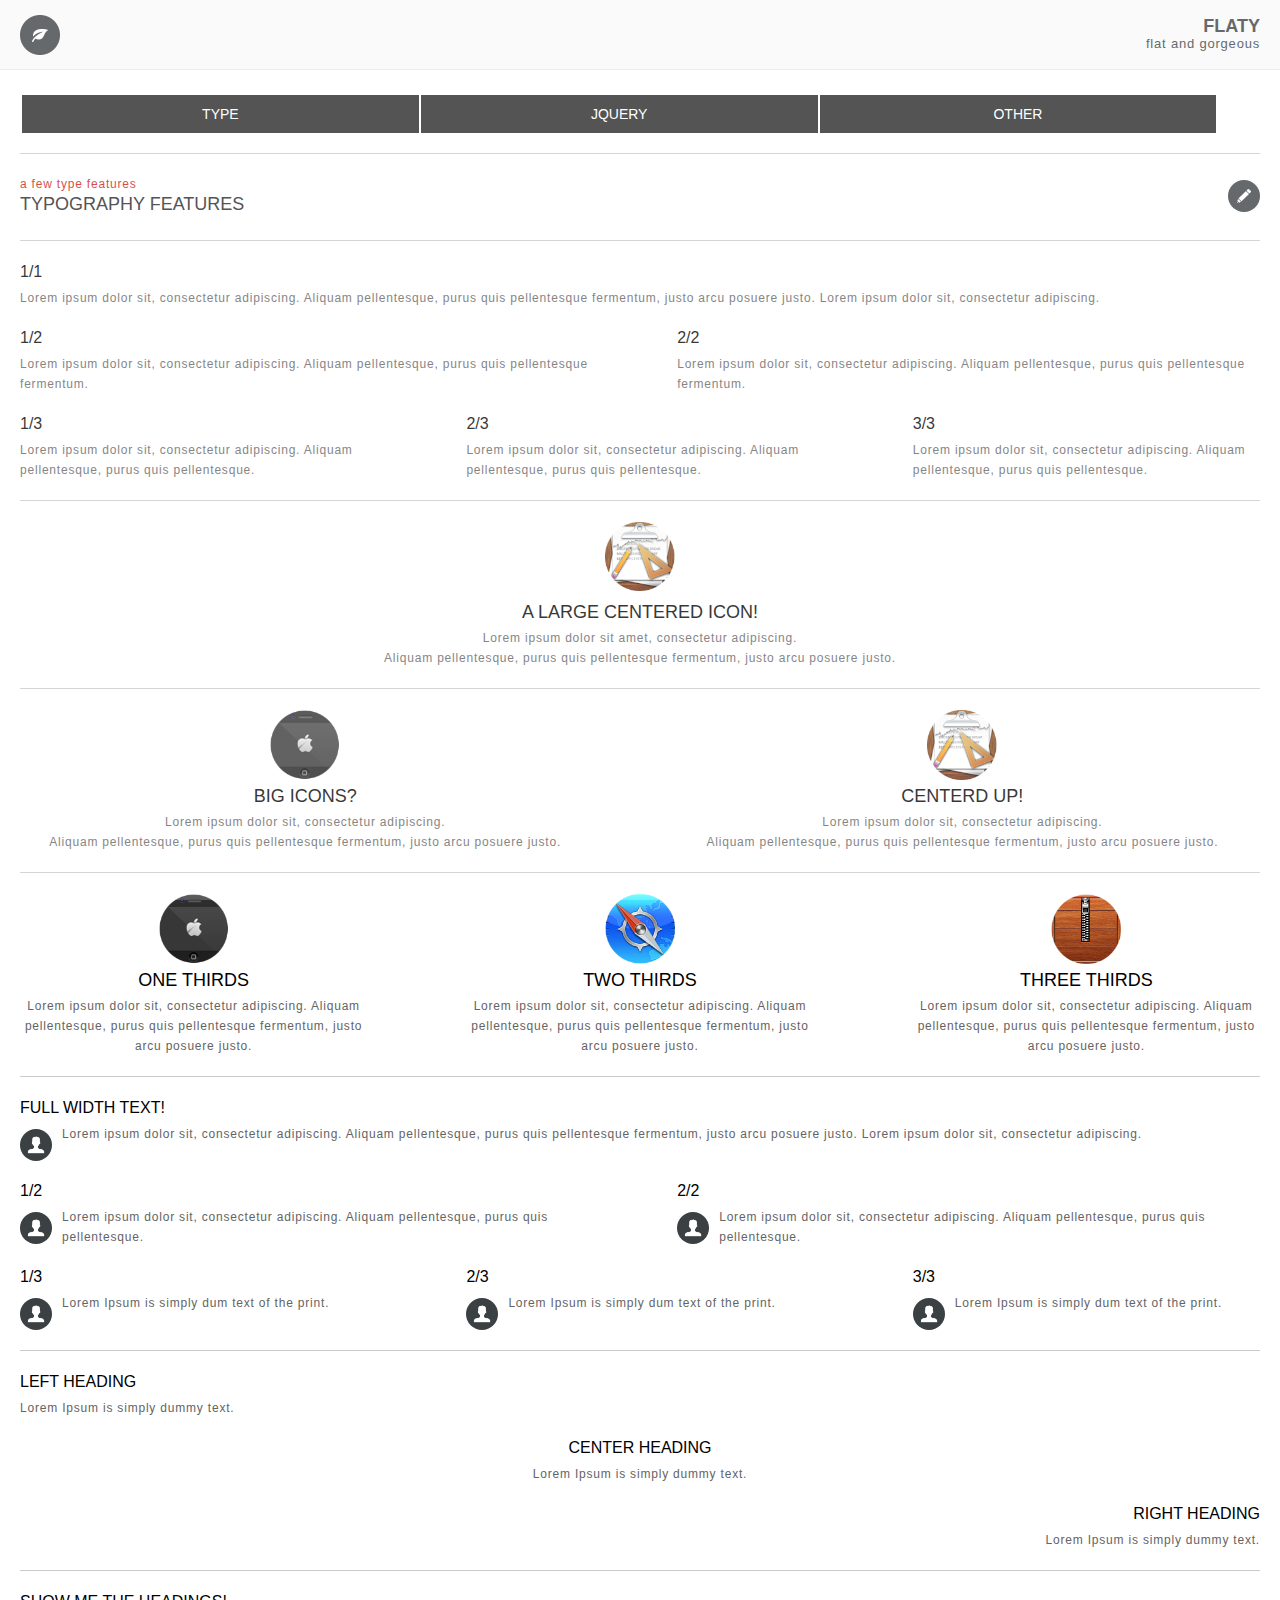
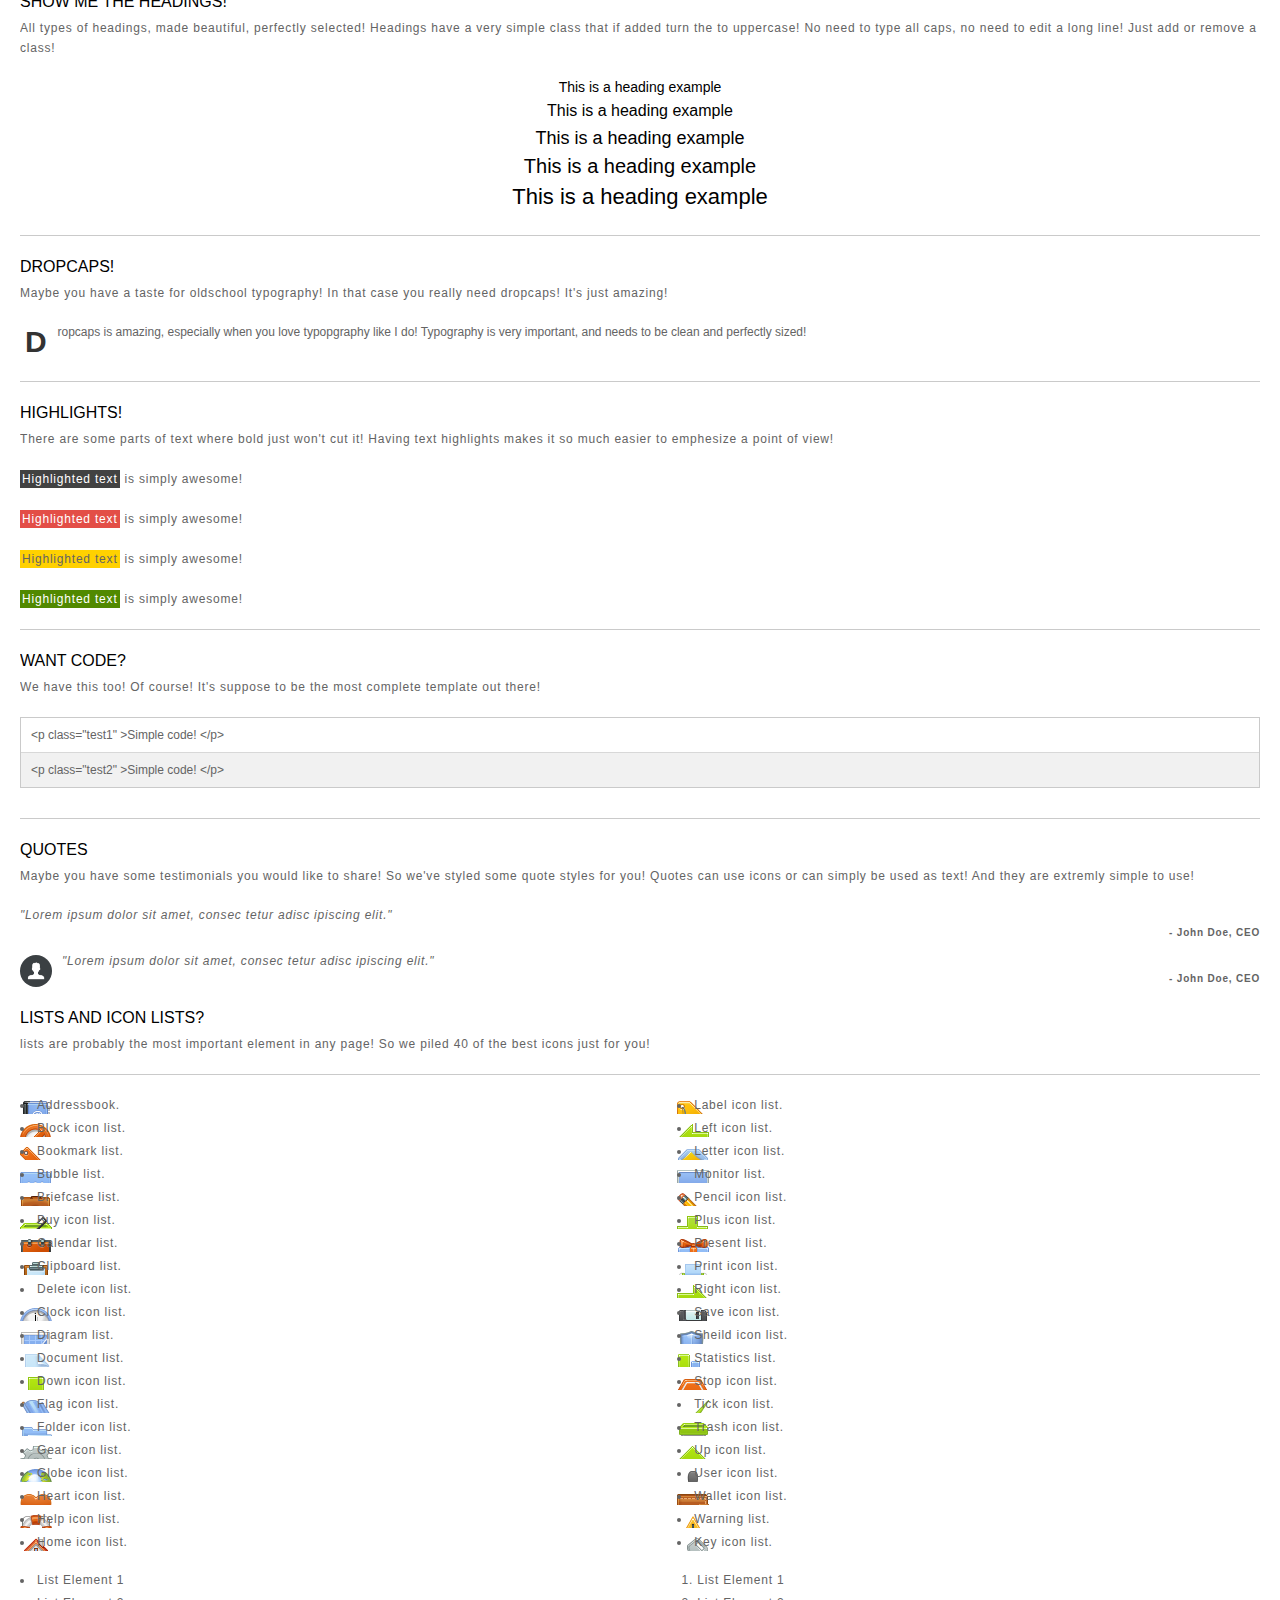
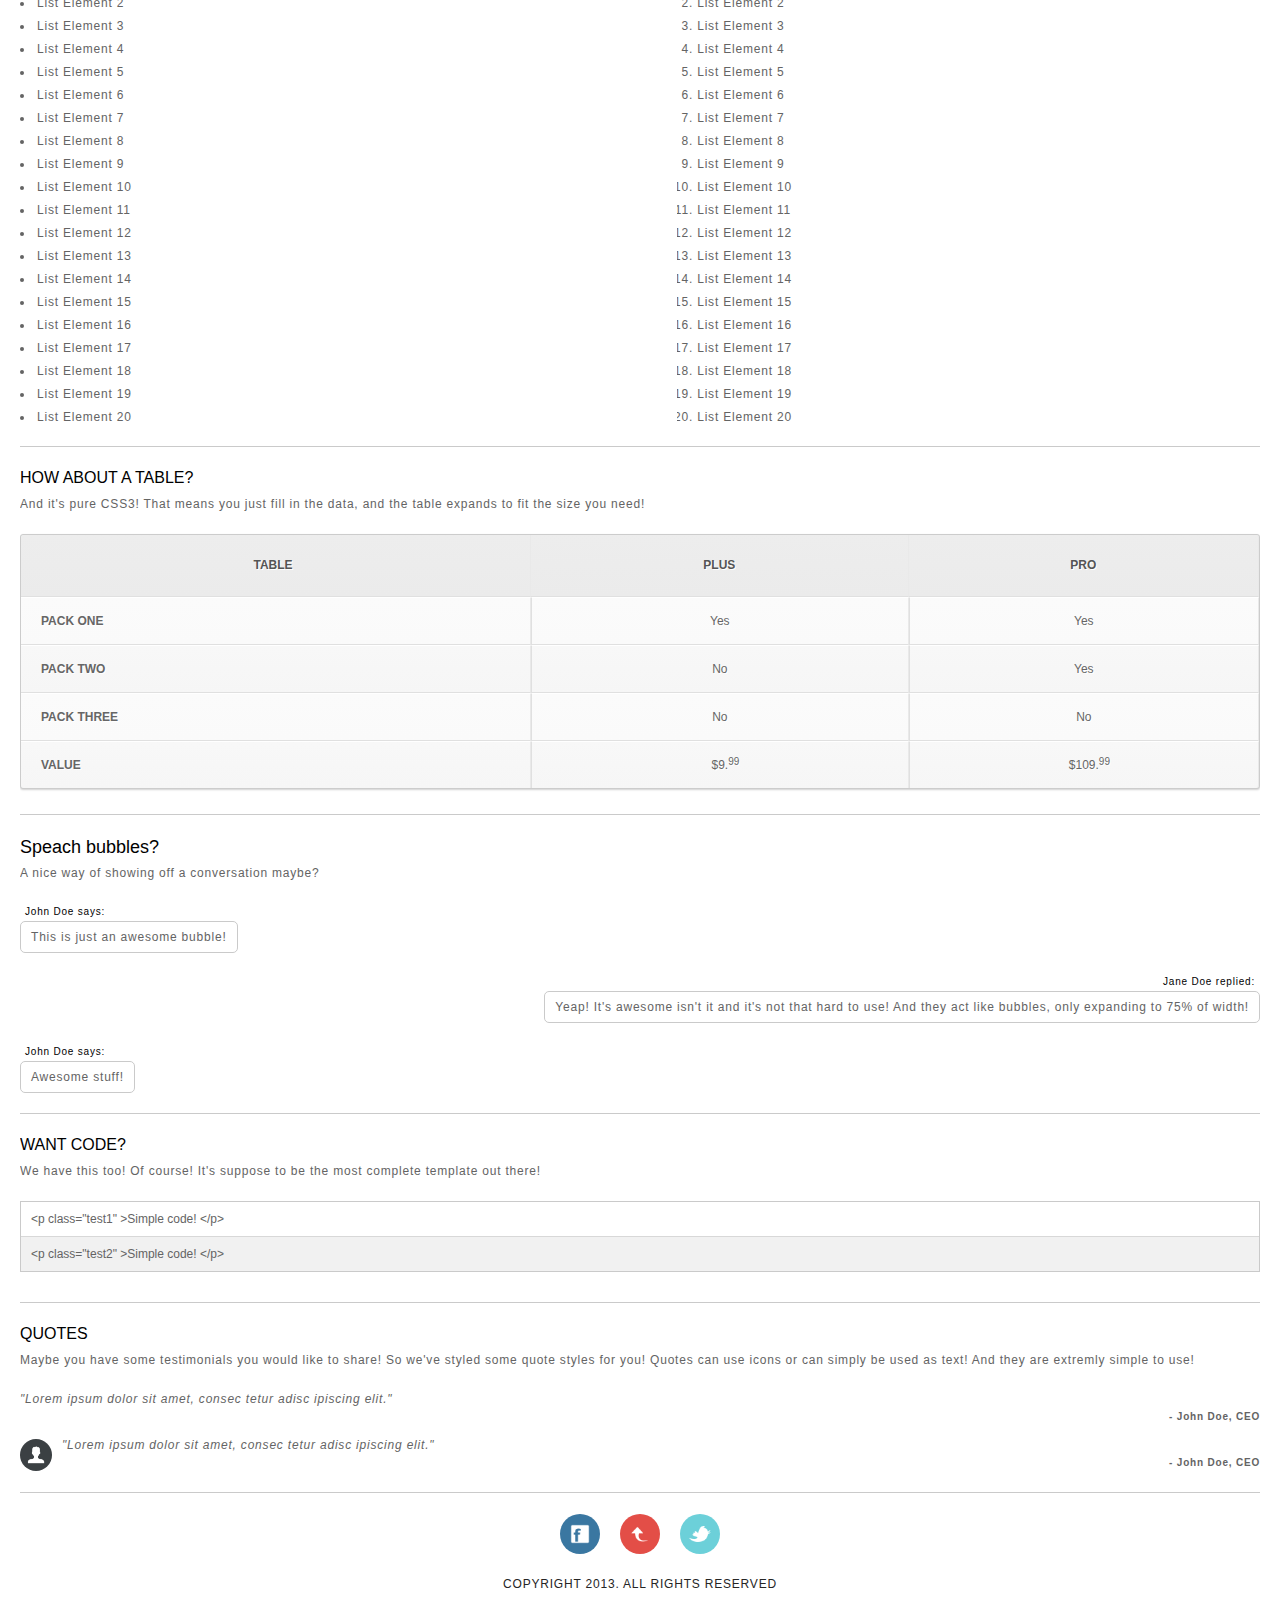
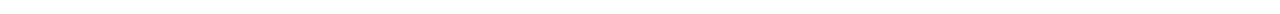
==== about.html @ e2134960 "个人站点" ====
<!DOCTYPE html><head>
<meta http-equiv="Content-Type" content="text/html; charset=utf-8" />
<!--Declare page as mobile friendly --> 
<meta name="viewport" content="user-scalable=no, initial-scale=1.0, maximum-scale=1.0"/>
<!-- Declare page as iDevice WebApp friendly -->
<meta name="apple-mobile-web-app-capable" content="yes"/>
<!-- iDevice WebApp Splash Screen, Regular Icon, iPhone, iPad, iPod Retina Icons -->
<link rel="apple-touch-icon-precomposed" sizes="114x114" href="images/splash/splash-icon.png"> 
<!-- iPhone 3, 3Gs -->
<link rel="apple-touch-startup-image" href="images/splash/splash-screen.png" 			media="screen and (max-device-width: 320px)" /> 
<!-- iPhone 4 -->
<link rel="apple-touch-startup-image" href="images/splash/splash-screen_402x.png" 		media="(max-device-width: 480px) and (-webkit-min-device-pixel-ratio: 2)" /> 
<!-- iPhone 5 -->
<link rel="apple-touch-startup-image" sizes="640x1096" href="images/splash/splash-screen_403x.png" />

<!-- Page Title -->
<title>��Epsilon Elements������html5��Ӧʽ�ֻ�wap��վģ�����ع�������-pppf.taobao.com�����Ѽ�������ѧϰ</title>

<!-- Stylesheet Load -->
<link href="styles/style.css"				rel="stylesheet" type="text/css">
<link href="styles/framework-style.css" 	rel="stylesheet" type="text/css">
<link href="styles/framework.css" 			rel="stylesheet" type="text/css">
<link href="styles/bxslider.css"			rel="stylesheet" type="text/css">
<link href="styles/swipebox.css"			rel="stylesheet" type="text/css">
<link href="styles/icons.css"				rel="stylesheet" type="text/css">
<link href="styles/retina.css" 				rel="stylesheet" type="text/css" media="only screen and (-webkit-min-device-pixel-ratio: 2)" />


<!--Page Scripts Load -->
<script src="scripts/jquery.min.js"		type="text/javascript"></script>	
<script src="scripts/hammer.js"			type="text/javascript"></script>	
<script src="scripts/jquery-ui-min.js"  type="text/javascript"></script>
<script src="scripts/subscribe.js"		type="text/javascript"></script>
<script src="scripts/contact.js"		type="text/javascript"></script>
<script src="scripts/jquery.swipebox.js" type="text/javascript"></script>
<script src="scripts/bxslider.js"		type="text/javascript"></script>
<script src="scripts/colorbox.js"		type="text/javascript"></script>
<script src="scripts/retina.js"			type="text/javascript"></script>
<script src="scripts/custom.js"			type="text/javascript"></script>
<script src="scripts/framework.js"		type="text/javascript"></script>

</head>
<body>

<div id="preloader">
	<div id="status">
    	<p class="center-text">
			Loading the content...
            <em>Loading depends on your connection speed!</em>
        </p>
    </div>
</div>

<div class="header">
    <a class="logo-home" href="index.html"><img src="images/logob.png" alt="img" width="40"></a>
    <div class="header-text">
        <strong>FLATY</strong>
        <em>flat and gorgeous</em>
    </div>
</div>
<div class="header-clear"></div>

<div class="content">

	<a href="#" class="content-tab tab-one">Type</a>
    <a href="#" class="content-tab tab-two">jQuery</a>
    <a href="#" class="content-tab tab-three">Other</a>
    
    <div class="decoration"></div>
    
    <div class="clear"></div>
    
    <div id="tab-one">
        <div class="container no-bottom">
            <div class="heading">
                <div class="heading-left">
                    <em>a few type features</em>
                    <h3>TYPOGRAPHY FEATURES</h3>
                </div>
                <div class="heading-right">
                    <span class="icon icon-pencil"></span>
                </div>
            </div>
        </div>
        
        <div class="decoration"></div>
        
        <!--Text Columns-->
        
        <div class="container no-bottom">
            <h4>1/1</h4>
            <p>
                Lorem ipsum dolor sit, consectetur adipiscing. Aliquam pellentesque, purus quis pellentesque fermentum, justo arcu posuere justo.  
                Lorem ipsum dolor sit, consectetur adipiscing.  
            </p> 
        </div>
    
        <div class="column">
            <div class="one-half">
                <h4>1/2</h4>
                <p class="no-bottom">
                    Lorem ipsum dolor sit, consectetur adipiscing. Aliquam pellentesque, purus quis pellentesque fermentum. 
                </p> 
            </div>
            <div class="one-half">
                <h4>2/2</h4>
                <p class="no-bottom">
                    Lorem ipsum dolor sit, consectetur adipiscing. Aliquam pellentesque, purus quis pellentesque fermentum. 
                </p> 
            </div>
        </div>
    
        <div class="column">
            <div class="one-third">  
                <h4>1/3</h4>
                <p class="no-bottom">
                    Lorem ipsum dolor sit, consectetur adipiscing. Aliquam pellentesque, purus quis pellentesque. 
                </p>
            </div>
            <div class="one-third">
                <h4>2/3</h4>
                <p class="no-bottom">
                    Lorem ipsum dolor sit, consectetur adipiscing. Aliquam pellentesque, purus quis pellentesque. 
                </p> 
            </div>
            <div class="one-third">
                <h4>3/3</h4>
                <p class="no-bottom">
                    Lorem ipsum dolor sit, consectetur adipiscing. Aliquam pellentesque, purus quis pellentesque. 
                </p>
            </div>
        </div>
        
        <div class="decoration"></div>
    
    
        <div class="container">
            <img class="center-icon half-bottom" src="images/icons-large/icon1_402x.png" alt="img">
            <h3 class="center-text uppercase">A large centered icon!</h3>
            <p class="center-text no-bottom">
                Lorem ipsum dolor sit amet, consectetur adipiscing. <br>
                Aliquam pellentesque, purus quis pellentesque fermentum, justo arcu posuere justo. <br> 
            </p> 
        </div> 
        
        <div class="decoration"></div>
    
        <div class="column">
            <div class="one-half">
                <img class="center-icon" src="images/icons-large/icon2_402x.png" alt="img">
                <h3 class="center-text uppercase">Big Icons?</h3>
                <p class="center-text no-bottom">
                    Lorem ipsum dolor sit, consectetur adipiscing. <br>
                    Aliquam pellentesque, purus quis pellentesque fermentum, justo arcu posuere justo. <br> 
                </p> 
            </div>
            <div class="one-half">
                <img class="center-icon" src="images/icons-large/icon1_402x.png" alt="img">
                <h3 class="center-text uppercase">Centerd up!</h3>
                <p class="center-text no-bottom">
                    Lorem ipsum dolor sit, consectetur adipiscing. <br>
                    Aliquam pellentesque, purus quis pellentesque fermentum, justo arcu posuere justo. <br> 
                </p> 
            </div>
        </div>
        
    
        
        <!--<div class="container no-bottom">
            <img class="column-icon" src="images/icons-large/icon1@2x.png" width="85" alt="img">
            <h3>A large icon</h3>
            <p>Lorem ipsum dolor sit amet, consec tetur adipiscing elit. </p> 
        </div> -->
        
        <div class="decoration"></div>
        
        <div class="column">
            <div class="one-third">
                <img class="center-icon" src="images/icons-large/icon2_402x.png" alt="img">
                <h3 class="uppercase center-text">One Thirds</h3>
                <p class="center-text no-bottom">
                    Lorem ipsum dolor sit, consectetur adipiscing. 
                    Aliquam pellentesque, purus quis pellentesque fermentum, justo arcu posuere justo. <br> 
                </p> 
            </div>
            <div class="one-third">
                <img class="center-icon" src="images/icons-large/icon3_402x.png" alt="img">
                <h3 class="uppercase center-text">Two Thirds</h3>
                <p class="center-text no-bottom">
                    Lorem ipsum dolor sit, consectetur adipiscing. 
                    Aliquam pellentesque, purus quis pellentesque fermentum, justo arcu posuere justo. <br> 
                </p>  
            </div>
            <div class="one-third">
                <img class="center-icon" src="images/icons-large/icon4_402x.png" alt="img">
                <h3 class="uppercase center-text">Three Thirds</h3>
                <p class="center-text no-bottom">
                    Lorem ipsum dolor sit, consectetur adipiscing.
                    Aliquam pellentesque, purus quis pellentesque fermentum, justo arcu posuere justo. <br> 
                </p> 
            </div>
        </div>
        
        <div class="decoration"></div>
        
        <!--Text Columns With Icons-->
    
        <div class="column">
            <h4 class="uppercase">Full width text!</h4>
            <p class="no-bottom">
                <span class="icon icon-user1"></span>
                Lorem ipsum dolor sit, consectetur adipiscing. Aliquam pellentesque, purus quis pellentesque fermentum, justo arcu posuere justo.  
                Lorem ipsum dolor sit, consectetur adipiscing.
            </p> 
        </div>
        
        <div class="column">
            <div class="one-half">
                <h4>1/2</h4>
                <p class="no-bottom">
                    <span class="icon icon-user1"></span>Lorem ipsum dolor sit, consectetur adipiscing. Aliquam pellentesque, purus quis pellentesque. 
                </p> 
            </div>
            <div class="one-half">
                <h4>2/2</h4>
                <p class="no-bottom">
                    <span class="icon icon-user1"></span>Lorem ipsum dolor sit, consectetur adipiscing. Aliquam pellentesque, purus quis pellentesque.  
                </p> 
            </div>
        </div>
        
        <div class="column">
            <div class="one-third">  
                <h4>1/3</h4>
                <p class="no-bottom">
                    <span class="icon icon-user1"></span>Lorem Ipsum is simply dum text of the print. 
                </p>
            </div>
            <div class="one-third">
                <h4>2/3</h4>
                <p class="no-bottom">
                    <span class="icon icon-user1"></span>Lorem Ipsum is simply dum text of the print. 
                 </p> 
            </div>
            <div class="one-third">
                <h4>3/3</h4>
                <p class="no-bottom">
                    <span class="icon icon-user1"></span>Lorem Ipsum is simply dum text of the print. 
                </p>
            </div>
        </div>
        
        <div class="decoration"></div>
     
        <!--Headings And Text Left Right Center--> 
        
        <div class="container no-bottom">
            <h4 class="uppercase left-text">Left Heading</h4>
            <p class="left-text">Lorem Ipsum is simply dummy text. </p>
            
            <h4 class="uppercase center-text">Center Heading</h4>
            <p class="center-text">Lorem Ipsum is simply dummy text. </p>
            
            <h4 class="uppercase right-text">Right Heading</h4>
            <p class="right-text">Lorem Ipsum is simply dummy text. </p>
        </div>
        
        <div class="decoration"></div>
        
        <div class="column">
            <div class="one-half-responsive">
                <h4 class="uppercase">Show me the headings!</h4>
                <p>All types of headings, made beautiful, perfectly selected! Headings have a very simple class that if added turn the to uppercase! No need to type all caps, no need to edit a long line! Just add or remove a class!</p>
            </div>
            <div class="one-half-responsive">
                <h5 class="center-text">This is a heading example</h5>
                <h4 class="center-text">This is a heading example</h4>
                <h3 class="center-text">This is a heading example</h3>
                <h2 class="center-text">This is a heading example</h2>
                <h1 class="center-text">This is a heading example</h1>
            </div>
        </div>
    
        <div class="decoration"></div>
       
        <!--DropCaps-->
    
        <div class="column">
            <div class="one-half-responsive">
                <h4 class="uppercase">Dropcaps!</h4>
                <p>Maybe you have a taste for oldschool typography! In that case you really need dropcaps! It's just amazing!</p>
            </div>
            <div class="one-half-responsive">
                <strong class="dropcaps">D</strong>
                ropcaps is amazing, especially when you love typopgraphy like I do! Typography is very important, and needs to be clean and perfectly sized! 
            </div>
        </div>
        
        <div class="decoration"></div>
        
        <!--Highlights-->
        
        <div class="container no-bottom">
            <h4 class="uppercase">Highlights!</h4>
            <p>There are some parts of text where bold just won't cut it! Having text highlights makes it so much easier to emphesize a point of view!</p>
        </div>
        <div class="column-responsive no-bottom">
            <div class="one-half-responsive">
                <p>
                    <span class="highlight bg-gray">Highlighted text</span>is simply awesome!
                </p>
                
                <p>
                    <span class="highlight bg-orange">Highlighted text</span>is simply awesome!
                </p>
            </div>
            <div class="one-half-responsive">
                <p>
                    <span class="highlight bg-yellow">Highlighted text</span>is simply awesome!
                </p>
                
                <p>
                    <span class="highlight bg-green">Highlighted text</span>is simply awesome!
                </p>
            </div>
        </div>
    
        <div class="decoration"></div>
    
        <div class="column no-bottom">
            <div class="one-half-responsive">
                <h4 class="uppercase">Want code?</h4>
                <p>We have this too! Of course! It's suppose to be the most complete template out there!</p>        
            </div>
            <div class="one-half-responsive">
                <div class="code">
                    <span class="wline"> &lt;p class="test1" &gt;Simple code! &lt;/p&gt;</span>
                    <span class="gline"> &lt;p class="test2" &gt;Simple code! &lt;/p&gt;</span>
                </div>        
            </div>  
        </div>
    
        <div class="decoration"></div>
    
        <!--Quotes-->
        
        <div class="column">
            <div class="one-half-responsive">
                <h4 class="uppercase">Quotes</h4>
                <p>Maybe you have some testimonials you would like to share! So we've styled some quote styles for you! Quotes can use icons or can simply be used as text! And they are extremly simple to use!</p>        
            </div>
            <div class="one-half-responsive">
                <blockquote class="quote">
                    <em>
                        "Lorem ipsum dolor sit amet, consec tetur adisc ipiscing elit."
                    </em>
                    <strong>- John Doe, CEO</strong>
                </blockquote>	
                <blockquote class="quote-icon">
                    <em>
                        <span class="icon icon-user1"></span>
                        "Lorem ipsum dolor sit amet, consec tetur adisc ipiscing elit."
                    </em>
                    <strong>- John Doe, CEO</strong>
                </blockquote>	        
            </div>
        </div>
    
        <!--Simple Lists-->
    
        <div class="container no-bottom">
            <h4 class="uppercase">Lists and Icon Lists?</h4>
            <p>lists are probably the most important element in any page! So we piled 40 of the best icons just for you!</p>
            <div class="decoration"></div>
    
            <div class="column-responsive no-bottom">
                <div class="one-half-responsive">
                    <div class="column no-bottom">
                        <div class="one-half">
                            <ul class="icon-lists">
                                <li class="list-address">Addressbook.</li>
                                <li class="list-block">Block icon list.</li>
                                <li class="list-bookmark">Bookmark list.</li>
                                <li class="list-bubble">Bubble list.</li>
                                <li class="list-briefcase">Briefcase list.</li>
                                <li class="list-buy">Buy icon list.</li>
                                <li class="list-calendar">Calendar list.</li>
                                <li class="list-clipboard">Clipboard list.</li>
                                <li class="list-delete">Delete icon list.</li>
                                <li class="list-clock">Clock icon list.</li>
                                <li class="list-diagram">Diagram list.</li>
                                <li class="list-document">Document list.</li>
                                <li class="list-down">Down icon list.</li>
                                <li class="list-flag">Flag icon list.</li>
                                <li class="list-folder">Folder icon list.</li>
                                <li class="list-gear">Gear icon list.</li>
                                <li class="list-globe">Globe icon list.</li>
                                <li class="list-heart">Heart icon list.</li>
                                <li class="list-help">Help icon list.</li>
                                <li class="list-home">Home icon list.</li>
                            </ul>            
                        </div>
                        <div class="one-half">
                            <ul class="icon-lists">
                                <li class="list-label">Label icon list.</li>
                                <li class="list-left">Left icon list.</li>
                                <li class="list-letter">Letter icon list.</li>
                                <li class="list-monitor">Monitor list.</li>
                                <li class="list-pencil">Pencil icon list.</li>
                                <li class="list-plus">Plus icon list.</li>
                                <li class="list-present">Present list.</li>
                                <li class="list-print">Print icon list.</li>
                                <li class="list-right">Right icon list.</li>
                                <li class="list-save">Save icon list.</li>
                                <li class="list-shield">Sheild icon list.</li>
                                <li class="list-statistics">Statistics list.</li>
                                <li class="list-stop">Stop icon list.</li>
                                <li class="list-tick">Tick icon list.</li>
                                <li class="list-trash">Trash icon list.</li>
                                <li class="list-up">Up icon list.</li>
                                <li class="list-user">User icon list.</li>
                                <li class="list-walet">Wallet icon list.</li>
                                <li class="list-warning">Warning list.</li>
                                <li class="list-key">Key icon list.</li>
                            </ul>           
                        </div>
                    </div>  
                </div>
                <div class="one-half-responsive">
                    <div class="column no-bottom">
                        <div class="one-half">
                            <ul class="regular-list">
                              <li>List Element 1</li>
                              <li>List Element 2</li>
                              <li>List Element 3</li>
                              <li>List Element 4</li>
                              <li>List Element 5</li>
                              <li>List Element 6</li>
                              <li>List Element 7</li>
                              <li>List Element 8</li>
                              <li>List Element 9</li>
                              <li>List Element 10</li>
                              <li>List Element 11</li>
                              <li>List Element 12</li>
                              <li>List Element 13</li>
                              <li>List Element 14</li>
                              <li>List Element 15</li>
                              <li>List Element 16</li>
                              <li>List Element 17</li>
                              <li>List Element 18</li>
                              <li>List Element 19</li>
                              <li>List Element 20</li>                      
                            </ul>   
                        </div>
                        <div class="one-half">
                            <ol class="number-list">
                              <li>List Element 1</li>
                              <li>List Element 2</li>
                              <li>List Element 3</li>
                              <li>List Element 4</li>
                              <li>List Element 5</li>
                              <li>List Element 6</li>
                              <li>List Element 7</li>
                              <li>List Element 8</li>
                              <li>List Element 9</li>
                              <li>List Element 10</li>
                              <li>List Element 11</li>
                              <li>List Element 12</li>
                              <li>List Element 13</li>
                              <li>List Element 14</li>
                              <li>List Element 15</li>
                              <li>List Element 16</li>
                              <li>List Element 17</li>
                              <li>List Element 18</li>
                              <li>List Element 19</li>
                              <li>List Element 20</li>
                            </ol>
                        </div>   
                    </div>  
                </div>
            </div>
        </div>    
        
        <div class="decoration"></div>
       
    
        <!--The Tables-->   
          
        <div class="container no-bottom">
           <h4 class="uppercase">How about a table?</h4>
           <p>And it's pure CSS3! That means you just fill in the data, and the table expands to fit the size you need!</p>
           <table cellspacing='0' class="table">
                <tr>
                    <th>TABLE</th>
                    <th class="table-title">PLUS</th>
                    <th class="table-title">PRO</th>
                </tr>
                    
                <tr>
                    <td class="table-sub-title">PACK ONE</td>
                    <td>Yes</td>
                    <td>Yes</td>
                </tr>
                
                <tr class='even'>
                    <td class="table-sub-title">PACK TWO</td>
                    <td>No</td>
                    <td>Yes</td>
                </tr>
                
                <tr>
                    <td class="table-sub-title">PACK THREE</td>
                    <td>No</td>
                    <td>No</td>
                </tr>
                
                <tr class='even'>
                    <td class="table-sub-title">VALUE</td>
                    <td class="price">$9.<sup class="small-price">99</sup></td>
                    <td class="price">$109.<sup class="small-price">99</sup></td>
                </tr>       
            </table>
        </div> 
    
        <div class="decoration"></div> 
        
        <!--Speach Bubbles-->
        
        <div class="container no-bottom">
            <h3>Speach bubbles?</h3>
            <p>A nice way of showing off a conversation maybe?</p>
        
            <em class="speach-left-title">John Doe says:</em>
            <p class="speach-left">This is just an awesome bubble!</p>
            
            <div class="clear"></div>
            
            <em class="speach-right-title">Jane Doe replied:</em>
            <p class="speach-right">Yeap! It's awesome isn't it and it's not that hard to use! And they act like bubbles, only expanding to 75% of width!</p>
            
            <div class="clear"></div>  
                 
            <em class="speach-left-title">John Doe says:</em>
            <p class="speach-left">Awesome stuff!</p>
            
        </div>
        
        <div class="decoration"></div>
        
        <div class="column no-bottom">
            <div class="one-half-responsive">
                <h4 class="uppercase">Want code?</h4>
                <p>We have this too! Of course! It's suppose to be the most complete template out there!</p>        
            </div>
            <div class="one-half-responsive">
                <div class="code">
                    <span class="wline"> &lt;p class="test1" &gt;Simple code! &lt;/p&gt;</span>
                    <span class="gline"> &lt;p class="test2" &gt;Simple code! &lt;/p&gt;</span>
                </div>        
            </div>  
        </div>
    
        <div class="decoration"></div>
    
        <!--Quotes-->
        
        <div class="column">
            <div class="one-half-responsive">
                <h4 class="uppercase">Quotes</h4>
                <p>Maybe you have some testimonials you would like to share! So we've styled some quote styles for you! Quotes can use icons or can simply be used as text! And they are extremly simple to use!</p>        
            </div>
            <div class="one-half-responsive">
                <blockquote class="quote">
                    <em>
                        "Lorem ipsum dolor sit amet, consec tetur adisc ipiscing elit."
                    </em>
                    <strong>- John Doe, CEO</strong>
                </blockquote>	
                <blockquote class="quote-icon">
                    <em>
                        <span class="icon icon-user1"></span>
                        "Lorem ipsum dolor sit amet, consec tetur adisc ipiscing elit."
                    </em>
                    <strong>- John Doe, CEO</strong>
                </blockquote>	        
            </div>
        </div>
    </div>
    <div id="tab-two">
    
        <div class="container no-bottom">
            <div class="heading">
                <div class="heading-left">
                    <em>a few type features</em>
                    <h3>jQUERY FEATURES</h3>
                </div>
                <div class="heading-right">
                    <span class="icon icon-pencil"></span>
                </div>
            </div>
        </div>
        
        <div class="decoration"></div>

        <div class="container no-bottom">
        	<h4 class="heading-icon">Checkboxes and Radios</h4>
            <p>It's important to have more than one style of checkbox, and radio! So we included a couple of sets!</p>
            <div class="column">
                <div class="one-half">
                    <a href="#" class="checker checkbox-v1">Check</a>
                    <a href="#" class="checker checkbox-v2">Check</a> 
                    <a href="#" class="checker checkbox-v3">Check</a>         
                </div>
                <div class="one-half">
                    <a href="#" class="checker radio-v1">Check</a>
                    <a href="#" class="checker radio-v2">Check</a> 
                    <a href="#" class="checker checkbox-v4">Check</a>       
                </div>
            </div>
        </div>
        <div class="decoration"></div>

    	<!--Tabs-->
    	
        <div class="container">
        	<h4 class="heading-icon">Tabs!</h4>
            <p>Tabs are just awesome! So much information in such little space, makes the page compact, clean, and fast loading!</p>
            <ul id="tab" class="tab">
                <li class="active"><a class="tab-but" href="#one">But 1</a></li>
                <li><a class="tab-but" href="#two">But 2</a></li>
                <li><a class="tab-but" href="#three">But 3</a></li>
            </ul>
            <div id="one" class="tab-content">
                <p>
                    There are many variations of passages of Lorem Ipsum available, but the majority have suffered alteration in some form, by injected humour, 
                    or randomised words which don't look.
                </p>
            </div>
            <div id="two" class="tab-content">
                <p>
                    Lorem Ipsum is simply dummy text of the printing and typesetting industry. 
                    Lorem Ipsum has been the industry's standard dummy text ever since the 1500s, 
                    when an unknown printer. 
                </p>
            </div>
        
            <div id="three" class="tab-content">
                <p>
                    There are many variations of passages of Lorem Ipsum available, but the majority have suffered alteration in some form, by injected humour, 
                    or randomised words which don't look even slightly.
                </p>
            </div>
            <div class="clear"></div>
        </div>
        
        <div class="decoration"></div>

    	<!--Notifications-->
        
        <div class="container no-bottom">
        	<h4 class="heading-icon">Big notifications!</h4>
            <p>We all find use for these! Maybe something changed, you want your users to know that some part of your page changed! These are a simple way of doing so!</p>
            <div class="notification-box red-box">
                    <h4>ALL IS GOOD! I'M IN LOVE!</h4>
                    <a href="#" class="close-notification">x</a>
                <div class="clear"></div>
                <p>
                    Now now, relax. This is just a notification demo! No need 
                    to worry. It's not the real thing! This is just a simple 
                    notification not the apocalypse!  
                </p>  
            </div>    
            
            <div class="notification-box blue-box">
                    <h4>ALL IS GOOD! I'M IN LOVE!</h4>
                    <a href="#" class="close-notification">x</a>
                <div class="clear"></div>
                <p>
                    Now now, relax. This is just a notification demo! No need 
                    to worry. It's not the real thing! This is just a simple 
                    notification not the apocalypse!  
                </p>  
            </div>
            
            <div class="notification-box yellow-box">
                    <h4>ALL IS GOOD! I'M IN LOVE!</h4>
                    <a href="#" class="close-notification">x</a>
                <div class="clear"></div>
                <p>
                    Now now, relax. This is just a notification demo! No need 
                    to worry. It's not the real thing! This is just a simple 
                    notification not the apocalypse!  
                </p>  
            </div>   
           
            <div class="notification-box green-box">
                    <h4>ALL IS GOOD! I'M IN LOVE!</h4>
                    <a href="#" class="close-notification">x</a>
                <div class="clear"></div>
                <p>
                    Now now, relax. This is just a notification demo! No need 
                    to worry. It's not the real thing! This is just a simple 
                    notification not the apocalypse!  
                </p>  
            </div>  
       	</div>
        
        <div class="decoration"></div>

    	<!--Toggles-->
        
        <div class="container no-bottom">
            <h4 class="heading-icon">Toggles!!</h4>
            <p>Maybe you like their design, or the functionality drives you nuts, these are important and they are coded in such fashion you can use as many as you wish on the same page!</p>
        </div>
        
        <div class="container no-bottom">
            <div class="toggle-container-v3"> 
                <div class="toggle-v3">
                    <a href="#" class="show-toggle-v3">Content Is Shown!</a>
                    <a href="#" class="hide-toggle-v3">Content Is Hidden!</a>
                    <div class="clear"></div>
                    <div class="toggle-content-v3">
                        <div class="toggle-decoration-v3"></div>
                        <p>
                            Lorem Ipsum is simply dummy text of the printing and typesetting industry. 
                            Lorem Ipsum has been the industry's standard dummy text ever since the 1500s,
                             when an unknown printer took a galley of type and scrambled it to make a type 
                             specimen book. It has survived not only five centuries, but also the leap 
                             into electronic typesetting, remaining essentially unchanged. It was 
                             popularised in the 1960s with the release of Letraset sheets containing 
                             Lorem Ipsum passages, and more recently with desktop publishing software
                             like Aldus PageMaker including versions of Lorem Ipsum.
                        </p>
                    </div> 
                </div> 
            </div>
        </div>



        <div class="container no-bottom">
            <div class="toggle-container-v4"> 
                <div class="toggle-v4">
                    <a href="#" class="show-toggle-v4">Content Is Shown!</a>
                    <a href="#" class="hide-toggle-v4">Content Is Hidden!</a>
                    <div class="clear"></div>
                    <div class="toggle-content-v4">
                        <div class="toggle-decoration-v4"></div>
                        <p>
                            Lorem Ipsum is simply dummy text of the printing and typesetting industry. 
                            Lorem Ipsum has been the industry's standard dummy text ever since the 1500s,
                             when an unknown printer took a galley of type and scrambled it to make a type 
                             specimen book. It has survived not only five centuries, but also the leap 
                             into electronic typesetting, remaining essentially unchanged. It was 
                             popularised in the 1960s with the release of Letraset sheets containing 
                             Lorem Ipsum passages, and more recently with desktop publishing software
                             like Aldus PageMaker including versions of Lorem Ipsum.
                        </p>
                    </div> 
                </div> 
            </div>
        </div>

        <div class="container no-bottom">
            <div class="toggle-container-v5"> 
                <div class="toggle-v5">
                    <a href="#" class="show-toggle-v5">Content Is Shown!</a>
                    <a href="#" class="hide-toggle-v5">Content Is Hidden!</a>
                    <div class="clear"></div>
                    <div class="toggle-content-v5">
                        <div class="toggle-decoration-v5"></div>
                        <p>
                            Lorem Ipsum is simply dummy text of the printing and typesetting industry. 
                            Lorem Ipsum has been the industry's standard dummy text ever since the 1500s,
                             when an unknown printer took a galley of type and scrambled it to make a type 
                             specimen book. It has survived not only five centuries, but also the leap 
                             into electronic typesetting, remaining essentially unchanged. It was 
                             popularised in the 1960s with the release of Letraset sheets containing 
                             Lorem Ipsum passages, and more recently with desktop publishing software
                             like Aldus PageMaker including versions of Lorem Ipsum.
                        </p>
                    </div> 
                </div> 
            </div>
        </div>

        <div class="container no-bottom">
            <div class="toggle-container-v2"> 
                <div class="toggle-v2">
                    <a href="#" class="show-toggle-v2">Content Is Shown!</a>
                    <a href="#" class="hide-toggle-v2">Content Is Hidden!</a>
                    <div class="clear"></div>
                    <div class="toggle-content-v2">
                        <div class="toggle-decoration-v2"></div>
                        <p>
                            Lorem Ipsum is simply dummy text of the printing and typesetting industry. 
                            Lorem Ipsum has been the industry's standard dummy text ever since the 1500s,
                             when an unknown printer took a galley of type and scrambled it to make a type 
                             specimen book. It has survived not only five centuries, but also the leap 
                             into electronic typesetting, remaining essentially unchanged. It was 
                             popularised in the 1960s with the release of Letraset sheets containing 
                             Lorem Ipsum passages, and more recently with desktop publishing software
                             like Aldus PageMaker including versions of Lorem Ipsum.
                        </p>
                    </div> 
                </div> 
            </div>
        </div>
            
        <div class="container no-bottom">
            <div class="toggle-container-v1"> 
                <div class="toggle-v1">
                    <a href="#" class="show-toggle-v1">Content Is Shown!</a>
                    <a href="#" class="hide-toggle-v1">Content Is Hidden!</a>
                    <div class="clear"></div>
                    <div class="toggle-content-v1">
                        <div class="toggle-decoration-v1"></div>
                        <p>
                            Lorem Ipsum is simply dummy text of the printing and typesetting industry. 
                            Lorem Ipsum has been the industry's standard dummy text ever since the 1500s,
                             when an unknown printer took a galley of type and scrambled it to make a type 
                             specimen book. It has survived not only five centuries, but also the leap 
                             into electronic typesetting, remaining essentially unchanged. It was 
                             popularised in the 1960s with the release of Letraset sheets containing 
                             Lorem Ipsum passages, and more recently with desktop publishing software
                             like Aldus PageMaker including versions of Lorem Ipsum.
                        </p>
                    </div> 
                </div> 
            </div>
        </div>
        
        <div class="decoration"></div>
        
        <!--Dropdown-->
        
        <div class="container no-bottom">
        <h4 class="heading-icon">Dropdown menu's?</h4>
        <p> Most mobile templates only give you one drop down menu, you can use as many as you want with ours</p>
        
        	<div class="dropdown-menu">
            	<a href="#" class="dropdown-deploy"><em class="left-dropdown bg-light"></em>DEPLOY MENU</a>
                <a href="#" class="dropdown-hidden"><em class="left-dropdown bg-light"></em>HIDE MENU</a>
                <a href="#" class="dropdown-item bg-light">Dropdown item one</a>
                <a href="#" class="dropdown-item bg-light">Dropdown item two</a>
                <a href="#" class="dropdown-item bg-light">Dropdown item three</a>
                <div class="dropdown-bottom-border"></div>
            </div>     
        </div>
        
        <div class="decoration"></div>
        
        <!--Sliding box-->
        
        <div class="container no-bottom">
            <h4 class="heading-icon">Cute Slider?</h4>
            <p>Try this for a great anti bot method! Interaction required!</p>
                <div class="sliding-door">
                    <div class="sliding-door-top">
                        <a href="#">
                            <em class="bg-light"></em>
                            Tap for our phone number!
                        </a>
                    </div>    
                    <div class="sliding-door-bottom">
                        <a href="tel_3A+12 345 7890">
                            <em class="bg-light"></em>
                            <strong>Call us:</strong> 
                            +1 555 354 7890
                        </a>
                    </div>
                </div>
    		<div class="sliding-door-clear"></div>
    	</div>
        
        <div class="container no-bottom">
                <div class="sliding-door">
                    <div class="sliding-door-top">
                        <a href="#">
                            <em class="bg-light"></em>
                            Tap for our mail address!
                        </a>
                    </div>    
                    <div class="sliding-door-bottom">
                        <a href="mailto:+12 345 7890">
                            <em class="bg-light"></em>
                            <strong>Mail us:</strong> 
                            mail@domain.com
                        </a>
                    </div>
                </div>
        	<div class="sliding-door-clear"></div>
        </div>
    
    </div>
    <div id="tab-three">

        <div class="container no-bottom">
            <div class="heading">
                <div class="heading-left">
                    <em>a few type features</em>
                    <h3>OTHER FEATURES</h3>
                </div>
                <div class="heading-right">
                    <span class="icon icon-pencil"></span>
                </div>
            </div>
        </div>
        
        <div class="decoration"></div>

        <div class="container no-bottom">
            <h4 class="heading-icon">User agent detector!</h4>
            <p>Detect what user agent is browsing your device! Maybe you have an app that's developed for multiple platforms. This system detects what platform is browsing your page and shows only that button!</p>
           
            <div class="column iphone-detected no-detected-background">
                <p class="uppercase">
                    <span><img src="images/detector/iphone.png" class="replace-2x" width="26" alt="img"></span>
                    Availalble for your Apple iPhone on the Apple Appstore! <a href="#">Get it now! Tap here!</a>
                </p> 
            </div>
            
            <div class="column ipad-detected no-detected-background">
                <p class="uppercase">
                    <span><img src="images/detector/ipad.png" class="replace-2x" width="26" alt="img"></span>
                     Availalble for your Apple iPad on the Apple Appstore! <a href="#">Get it now! Tap here!</a>
                </p> 
            </div>
            
            <div class="column android-detected no-detected-background">
                <p class="uppercase">
                    <span><img src="images/detector/droid.png" class="replace-2x" width="26" alt="img"></span>
                     Availalble for your Android Device on the GooglePlay store! <a href="#">Get it now! Tap!</a>  
                </p> 
            </div>
        </div>    
        <div class="decoration"></div>
                
        <!--CSS3 Buttons-->
                
        <div class="decoration"></div>
              
        <div class="container">
            <h4 class="heading-icon">CSS3 Minimal Buttons</h4>
            <p class="no-bottom">Pure CSS3 buttons made to expand to the width of the screen regardless how much text is entered!</p>
            <a href="#" class="no-bottom demo-button button-minimal yellow-minimal">Button</a>
            <a href="#" class="no-bottom demo-button button-minimal grey-minimal">Button</a>
            <a href="#" class="no-bottom demo-button button-minimal red-minimal">Button</a>
            <a href="#" class="no-bottom demo-button button-minimal blue-minimal">Button</a>
            <a href="#" class="no-bottom demo-button button-minimal green-minimal">Button</a>
            <a href="#" class="no-bottom demo-button button-minimal black-minimal">Button</a>
            <a href="#" class="no-bottom demo-button button-minimal purple-minimal">Button</a>
            <a href="#" class="no-bottom demo-button button-minimal gblue-minimal">Button</a>
        </div>
        
        <div class="decoration"></div>
        
        <div class="container">
        	<h4 class="heading-icon">All above buttons fullscren!</h4>
            <p class="no-bottom">Yes, you can use fullscreen buttons as well!</p>
            <a href="#" class="no-bottom demo-button button-minimal grey-minimal fullscreen-button no-bottom">Minimal Fullscreen Button</a>
        	<a href="#" class="no-bottom demo-button button grey fullscreen-button">Regular Fullscreen Button</a>
        </div>
        
        <div class="decoration"></div>

        <!--Charts-->
    
        <div class="container no-bottom">
            <h4 class="heading-icon">Vertical Charts?</h4>
            <p>Charts are important, but everyone hates those complicated 500 lines of code charts! We have a solution! Simple CSS3 ones!</p>
            <div class="decoration"></div>
                <span class="stat-vertical-background">
                    <span class="percent-vertical red-minimal vp30"></span>
                    <span class="vertical-stat-number">a</span>
                </span>
                <span class="stat-vertical-background">
                    <span class="percent-vertical red-minimal  vp40"></span>
                    <span class="vertical-stat-number">b</span>
                </span>
                <span class="stat-vertical-background">
                    <span class="percent-vertical red-minimal  vp50"></span>
                    <span class="vertical-stat-number">c</span>
                </span>
                <span class="stat-vertical-background">
                    <span class="percent-vertical yellow-minimal  vp60"></span>
                    <span class="vertical-stat-number">d</span>
                </span>
                <span class="stat-vertical-background">
                    <span class="percent-vertical yellow-minimal  vp70"></span>
                    <span class="vertical-stat-number">e</span>
                </span>
                <span class="stat-vertical-background">
                    <span class="percent-vertical green-minimal  vp80"></span>
                    <span class="vertical-stat-number">f</span>
                </span>
                <span class="stat-vertical-background">
                    <span class="percent-vertical green-minimal  vp90"></span>
                    <span class="vertical-stat-number">g</span>
                </span>
                <span class="stat-vertical-background">
                    <span class="percent-vertical green-minimal  vp100"></span>
                    <span class="vertical-stat-number">h</span>
                </span>
            <div class="clear"></div>
        </div>
        
        <div class="decoration"></div>
        
        <div class="container no-bottom">
            <h4 class="heading-icon">Horizontal Charts?</h4>
            <p>Charts are important, but everyone hates those complicated 500 lines of code charts! We have a solution! Simple CSS3 ones!</p>
            <div class="decoration"></div>
    
            <div class="stat">
                <p class="stat-left">Monday</p>
                <p class="stat-right">123 Visits <strong class="increase">15% Increase</strong></p>
                <div class="clear"></div>
                <span class="stat-background">
                    <span class="stat-cleaner"></span>
                    <span class="percent green-minimal  p10"></span>
                </span>
            </div>
            <div class="stat">
                <p class="stat-left">Tuesday</p>
                <p class="stat-right">234 Visits<strong class="increase">45% Increase</strong></p>
                <div class="clear"></div>
                <span class="stat-background">
                    <span class="stat-cleaner"></span>
                    <span class="percent green-minimal  p40"></span>
                </span>
            </div>
            <div class="stat">
                <p class="stat-left">Wednesday</p>
                <p class="stat-right">453 Visits<strong class="increase">55% Increase</strong></p>
                <div class="clear"></div>
                <span class="stat-background">
                    <span class="stat-cleaner"></span>
                    <span class="percent green-minimal  p50"></span>
                </span>
            </div>
            <div class="stat">
                <p class="stat-left">Thursday</p>
                <p class="stat-right">300 Visits <strong class="decrease">15% Decrease</strong></p>
                <div class="clear"></div>
                <span class="stat-background">
                    <span class="stat-cleaner"></span>
                    <span class="percent red-minimal  p40"></span>
                </span>
            </div>
            <div class="stat">
                <p class="stat-left">Friday</p>
                <p class="stat-right">123 Visits<strong class="decrease">20% Decrease</strong></p>
                <div class="clear"></div>
                <span class="stat-background">
                    <span class="stat-cleaner"></span>
                    <span class="percent red-minimal  p20"></span>
                </span>
            </div>
        </div>
        <div class="decoration"></div>

    
        <!--Tables-->
        <div class="container no-bottom">
           <h4 class="heading-icon">How about a table?</h4>
           <p>And it's pure CSS3! That means you just fill in the data, and the table expands to fit the size you need!</p>
           <table cellspacing='0' class="table">
                <tr>
                    <th>TABLE</th>
                    <th class="table-title">PLUS</th>
                    <th class="table-title">PRO</th>
                </tr>
                    
                <tr>
                    <td class="table-sub-title">PACK ONE</td>
                    <td>Yes</td>
                    <td>Yes</td>
                </tr>
                
                <tr class='even'>
                    <td class="table-sub-title">PACK TWO</td>
                    <td>No</td>
                    <td>Yes</td>
                </tr>
                
                <tr>
                    <td class="table-sub-title">PACK THREE</td>
                    <td>No</td>
                    <td>No</td>
                </tr>
                
                <tr class='even'>
                    <td class="table-sub-title">VALUE</td>
                    <td class="price">$9.<sup class="small-price">99</sup></td>
                    <td class="price">$109.<sup class="small-price">99</sup></td>
                </tr>       
            </table>
        </div>     
    </div>
    
    
    <div class="decoration"></div>

</div>

<div class="footer">
    <div class="small-navigation-icons">
    	<a href="#" class="small-nav-icon facebook-nav"></a>
        <a href="#" class="small-nav-icon go-up up-nav"></a>
        <a href="#" class="small-nav-icon twitter-nav"></a>
        <div class="clear"></div>
    </div>
    <p class="copyright">COPYRIGHT 2013. ALL RIGHTS RESERVED</p>
</div>


</body>
</html>
---- styles/style.css ----
@charset "utf-8";
/* CSS Document */

body{
	background-color:#FFFFFF;
}

.paragraph{
	font-size:12px;
	letter-spacing:0.8px;
}

.content{
	margin-top:15px;
}

#tab-two{
	display:none;
}

#tab-three{
	display:none;
}


.landing-logo{
	width:100px;
	margin-left:auto;
	margin-right:auto;
	margin-top:20px;
}

.landing-copyright{
	margin-bottom:50px;
	text-align:center;
}

.welcome-text h3{
	font-family:'Raleway', sans-serif;
	font-size:20px;
	color:#535353;
	font-weight:300;
	text-align:center;
	text-transform:uppercase;
	margin-top:20px;
}

.welcome-text p{
	text-align:center;
	font-size:14px;
	font-family:'Dosis', sans-serif;
	font-weight:400;
	text-transform:uppercase;
	margin-top:5px;
	margin-bottom:50px;
	color:#ce1a13;
}

.navigation-icons{
	width:270px;
	margin-left:auto;
	margin-right:auto;	
}


.home-nav{
	background-image:url(../images/icon/misc/home.png);
	background-position:center center;
	background-repeat:no-repeat;
	background-size:36px 36px;	
}

.about-nav{
	background-image:url(../images/icon/settings/cog2.png);
	background-position:center center;
	background-repeat:no-repeat;
	background-size:36px 36px;	
}

.folio-nav{
	background-image:url(../images/icon/media/image2.png);
	background-position:center center;
	background-repeat:no-repeat;
	background-size:36px 36px;
}

.blog-nav{
	background-image:url(../images/icon/tools/pencil.png);
	background-position:center center;
	background-repeat:no-repeat;
	background-size:36px 36px;
}

.video-nav{
	background-image:url(../images/icon/media/film.png);
	background-position:center center;
	background-repeat:no-repeat;
	background-size:36px 36px;
}

.mail-nav{
	background-image:url(../images/icon/misc/mail.png);
	background-position:center center;
	background-repeat:no-repeat;
	background-size:36px 36px;
}


.nav-icon{
	float:left;
	border-radius:50px;
	width:60px;
	height:60px;
	margin-left:15px;
	margin-right:15px;
	margin-bottom:25px;
}

.icon-red{
	background-color:#fc5858;
}

.icon-blue{
	background-color:#259780;
}

.icon-dblue{
	background-color:#2f95bf;
}

.icon-magenta{
	background-color:#9b59b6;
}

.icon-green{
	background-color:#2ecc71;
}

.icon-yellow{
	background-color:#f1c40f;
}

.small-navigation-icons{
	margin-top:30px;
	width:180px;
	margin-left:auto;
	margin-right:auto;	
}

.copyright{
	color:#252525;
	display:block;
	text-transform:uppercase;
	float:none;
	text-align:center;
	margin-top:20px;
	font-size:12px;
}

.footer{
	margin-top:-30px;
}

.small-nav-icon{
	width:40px;
	height:40px;
	border-radius:40px;
	margin-left:10px;
	margin-right:10px;
	float:left;
}



.facebook-nav{
	background-image:url(../images/icon/social/facebook.png);
	background-position:center center;
	background-repeat:no-repeat;
	background-size:24px 24px;
	background-color:#3a77a1;
}

.phone-nav{
	background-image:url(../images/icon/communication/phonehook.png);
	background-position:center center;
	background-repeat:no-repeat;
	background-size:24px 24px;
	background-color:#b3d557;
}

.twitter-nav{
	background-image:url(../images/icon/social/twitter.png);
	background-position:center center;
	background-repeat:no-repeat;
	background-size:24px 24px;
	background-color:#6cd0d9;
}

.up-nav{
	background-image:url(../images/icon/arrows/bendedup.png);
	background-position:center center;
	background-repeat:no-repeat;
	background-size:24px 24px;
	background-color:#e34e47;
}




.header{
	position:fixed;
	width:100%;
	z-index:9999;
	height:70px;
	background-color:#f9f9f9;
	border-bottom:solid 1px #e9e9e9;
}

.header-clear{
	height:70px;
}


.logo-home{
	margin-left:20px;
	margin-top:15px;
	margin-bottom:15px;
	float:left;
}

.header-text{
	float:right;
	padding-top:17px;
}

.header-text strong{
	letter-spacing:normal;
	font-family:'Lato', sans-serif;
	font-size:18px;
	color:#3b4043;
	font-weight:600;
	display:block;
	text-align:right;
	padding-right:20px;
}

.header-text em{
	font-family:'Dosis', sans-serif;
	font-size:13px;
	letter-spacing:0.8px;
	font-style:normal;
	color:#3b4043;
	display:block;
	padding-right:20px;
}

.heading{
	margin-bottom:20px;
}

.heading em{
	font-family:'Dosis', sans-serif;
	font-style:normal;
	font-size:12px;
	color:#ce1a13;
}

.heading h3{
	color:#252525;
	font-weight:200;	
}

.heading-left{
	float:left;
}

.heading-right{
	float:right;
	margin-top:5px;
}

.thumbs{
	width:110%;
	margin-left:-5%;
}


.thumb{
	width:50%;
	box-sizing:border-box;
	padding-left:10px;
	padding-right:10px;
	float:left;
	margin-bottom:10px;
}

.thumb img{
	width:100%;
	display:block;
}


.left-thumb-text{
	color:#FFFFFF;
	text-align:left;
	padding-left:10px;
	margin-top:-30px;
}

.right-thumb-text{
	color:#FFFFFF;
	text-align:right;
	padding-right:10px;
	margin-top:-30px;
}

.content-tab{
	font-size:14px;
	color:#FFFFFF;
	background-color:#252525;
	width:32%;
	text-transform:uppercase;
	float:left;
	text-align:center;
	padding-top:10px;
	padding-bottom:10px;
	margin-left:2px;
	margin-bottom:20px;
	margin-top:10px;
}
---- styles/framework-style.css ----
@import url(../../../../../fonts.googleapis.com/css@family=Open+Sans_3A300italic,400italic,600italic,700italic,800italic,400,300,600,700,800);
@import url(../../../../../fonts.googleapis.com/css@family=Dosis_3A200,300,400,500,600,700,800);
@import url(../../../../../fonts.googleapis.com/css@family=Raleway_3A400,100,200,300,500,600);
@import url(../../../../../fonts.googleapis.com/css@family=Lato_3A400,700,900);

/*
Framework: Epsilon 1.0.1
Author: Enabled
Author URL: http://paultrifa.com
Description: Custom Mobile Framwork Available Exclusively on ThemeForest and in Enabled/CosminCotor developer projects!
Version: 1.0.130204
License: You MAY NOT resell / include in personal or commercial projects.
License Restrictions: You are not allowed to remove these comments, or take credit for this framework!
*/


/*///////////////////////////////////////////////////////////////////////////////*/
/*///////////////////////////////////////////////////////////////////////////////*/
/*Settings For Mobile and Tablet Can be found here!*/
/*Settings For tablet start lower, click control/cmd F and type min-width: 767px */
/*The fastest way to find it is the above way!*/
/*///////////////////////////////////////////////////////////////////////////////*/
/*///////////////////////////////////////////////////////////////////////////////*/



* {
	appearance:normal;
	-webkit-appearance: none;
	-moz-appearance: none;
	margin: 0;
	padding: 0;
	border: 0;
	font-size: 100%;
	vertical-align: baseline;
	outline: none;
	font-size-adjust: none;
	-webkit-text-size-adjust: none;
	-moz-text-size-adjust: none;
	-ms-text-size-adjust: none;
}
*:focus {
	outline: none;
}

*,*:after,*:before {	-webkit-box-sizing: border-box;	-moz-box-sizing: border-box;	box-sizing: border-box;	padding: 0;	margin: 0;}

body {
	margin: 0;
	padding: 0;
	line-height: 18px;
	font-size:12px;
}


::selection {
	background-color: none;
	color: #fff;
}

div, a, p, img, blockquote, form, fieldset, textarea, input, label, iframe, code, pre {
	display: block;
	overflow:hidden;
	position:relative;
}

p {
	line-height: 20px;
	margin-bottom: 20px;
}
p > a {
	display: inline;
	text-decoration: none;
}
p > a:hover {
	text-decoration: underline;
}
p > span {
	display: inline;
}
span > a {
	display: inline;
}
a > span {
	display: inline;
}
a {
	text-decoration: none;
}
a:hover {
	text-decoration: none;
}

h1 {
	font-size: 22px;
	line-height: 26px;
}
h2 {
	font-size: 20px;
	line-height: 24px;
	padding-bottom: 1px;
}
h3 {
	font-size: 18px;
	line-height: 22px;
	padding-top: 1px;
}
h4 {
	font-size: 16px;
	line-height: 20px;
	padding-bottom: 1px;
}

h6{
	font-size:12px;
	line-height:18px;
	padding-bottom:1px;
}

h5 {
	font-size: 14px;
	line-height: 18px;
}

h1 > a, h2 > a, h3 > a, h4 > a, h5 > a, h6 > a {
	display: inline;
}
h1, h2, h3, h4, h5{
	font-weight:600; 
	margin-bottom:5px;	
}

table {
	border-collapse: separate;
	border-spacing: 0;
	background-color: #f6f6f6;
	border-left: 1px solid #e9e9e9;
	border-top: 1px solid #e9e9e9;
	width: 100%;
	clear: both;
	margin-bottom: 27px;
}
thead {
}
th {
	vertical-align: middle;
	border-bottom: 1px solid #e9e9e9;
	border-right: 1px solid #e9e9e9;
	font-weight: bold;
	color: #555;
	background-color: #f6f6f6;
}
tr {
	line-height: 18px;
}
td {
	border-right: 1px solid #e9e9e9;
	border-bottom: 1px solid #e9e9e9;
	text-align: center;
	color: #666;
	padding-top: 9px;
	padding-bottom: 9px;
	line-height: 18px;
	vertical-align: middle;
	background-color: #fdfdfd;
}
tr:hover > td {
	background: #fff;
}

ul {
	margin-bottom: 20px;
}

.regular-list{
	overflow:visible!important;
	margin-left:0px;
}

.number-list li{
	overflow:visible!important;
	margin-left:0px;
	list-style:decimal;
	margin-left:20px;
}

ol {
	margin-bottom: 20px;
}
li {
	line-height: 18px;
	margin-bottom:5px;
	list-style:inside;
}

ol > li:last-child, ul > li:last-child {
    margin-bottom:0px;	
}
.clear {
	clear: both;
	height: 0px;
	line-height: 0px;
}

.float-left{
	margin-right:10px;
}

.float-right{
	margin-left:10px;
}

.no-bottom{ 	margin-bottom:0px!important;}
.no-top{		margin-top:0px!important;}
.half-bottom{	margin-bottom:10px!important;}
.full-bottom{	margin-bottom:20px!important;}
.responsive-image{ max-width:100%;}
.uppercase{	text-transform:uppercase!important;}
.float-left{float:left;}
.float-right{float:right;}
.tablet-only{display:none;}
.tablet-landscape-content{display:none;}
.tablet-portrait-landscape-content{display:none;}
.center-text-on-mobile{text-align:center;}

.center-icon{
	width:70px
}

.icon{
	display:inline-block;
	height:32px;
	width:32px;	
	border-radius:32px;
}

.column-icon{
	width:90px;
}


.swipe-notification{
	-webkit-user-select: none;  /* Chrome all / Safari all */
	-moz-user-select: none;     /* Firefox all */
	-ms-user-select: none;      /* IE 10+ */
	-o-user-select: none;
	user-select: none;    
	cursor:pointer;
	background-color:#f1f1f1;
}

.white-box{
	background-color:#f1f1f1;
	border:solid 1px #cacaca;
}

.swipe-notification{
	padding:20px;
	padding-bottom:0px;
}

.swipe-notification a strong{
	font-family:'Lato', sans-serif;
	color:#e34e47;
	font-weight:800;
	font-size:13px;
}

.swipe-notification a{
	color:#3b4043;
	font-size:11px;
	line-height:16px;	
	background-repeat:no-repeat;
	background-position:0px 5px;
	float:left;
	display:inline-block;
	width:100%;
	overflow:visible!important;
	margin-bottom:20px!important;
}

.swipe-button{
	display:none;
	float:right;
	width:0px;
	height:30px;
	text-align:center;
	background-color:#000000;
	color:#FFFFFF;
	font-size:10px;
	line-height:30px;
	text-transform:uppercase;
}

.swipe-tick-cross{
	padding:15px 20px;
}

.swipe-tick-cross a{
	font-family:'Open Sans', sans-serif;
	color:#5e5e5e;
	background-repeat:no-repeat;
	padding-left:35px;
	text-transform:uppercase;
	font-size:12px!important;
	background-position:0px 1px;
}

.swipe-null-box{
	background-image:url(../images/ui/empty.png);
}

.swipe-check-box{
	display:none;
	background-image:url(../images/ui/cross.png);
}

.swipe-tick-box{
	display:none;
	background-image:url(../images/ui/tick.png);
}


.white-notification{
	padding-top:20px;	
	padding-right:10px;
	padding-left:10px;
}

.white-notification a strong{
	color:#e34e47;
	font-weight:800;
	font-size:13px;
}

.white-notification a{
	height:28px;
	color:#3b4043;
	padding-left:40px;
	font-size:10px;
	line-height:14px;
	overflow:visible!important;
	font-family:'Lato', sans-serif;	
	background-repeat:no-repeat;
	display:block;
	width:100%;
	background-position:0px 5px;
}

.white-notification a em{
	font-family:'Lato', sans-serif;
	font-size:12px;
	color:#3b4043;
	font-weight:800;
	font-style:normal;
	float:right;
	margin-top:-8px;	
}

.white-information{	background-image:url(../images/notification/info.png);}
.white-warning{		background-image:url(../images/notification/warning.png);}
.white-question{	background-image:url(../images/notification/tip.png);}
.white-disabled{	background-image:url(../images/notification/disable.png);}


/*Add The Above To Proper Files */


.content{
	padding-left:20px;
	padding-right:20px;
}

.container{	
	margin-bottom:20px;
}

body{
	-webkit-font-smoothing: antialiased;
	overflow-x:hidden;
}


/*//////////////////////////////////////////////////////////////*/
/*---Framework CSS Images And Editable Styles - Epsilon v1.0----*/
/*//////////////////////////////////////////////////////////////*/

.shadow{
	text-shadow:0px 1px 0px #FFFFFF;
}

.italic{
	font-style:italic;
}

h1,h2,h3,h4,h5,h6{
	font-weight:400;
}

p,em,strong,ul,li,ol{
	letter-spacing:0.8px;
}

h1 > a						{	color:#5e5e5e; 		font-family: 'Dosis', sans-serif;		}
h2 > a						{	color:#5e5e5e; 		font-family: 'Dosis', sans-serif;		}
h3 > a						{	color:#5e5e5e; 		font-family: 'Dosis', sans-serif;		}
h4 > a						{	color:#5e5e5e;		font-family: 'Dosis', sans-serif;		}
h5 > a						{	color:#5e5e5e; 		font-family: 'Dosis', sans-serif;		}
h6 > a						{	color:#5e5e5e; 		font-family: 'Dosis', sans-serif;		}
h1, h2, h3, h4, h5, h6		{	color:#000000;		font-family: 'Dosis', sans-serif;		}
span						{	color:#646464;		font-family: 'Open Sans', sans-serif;	}
body						{	color:#646464;		font-family: 'Dosis', sans-serif;	}
input						{						font-family: 'Open Sans', sans-serif;}
li, ul						{	color:#646464;		}
a							{	color:#e34e47;		}
em							{	color:#646464;		}
blockquote					{	color:#646464!important;}
.filtrable-caption			{	color:#646464;}
.dropcaps					{	color:#333333;}
.field-title				{	color:#333333;}

.image-decoration{
	box-sizing:border-box;
	background-color:#FFFFFF;
	padding:4px;
	border:solid 1px #cacaca;
	margin-bottom:10px;
}

/*////////////////////////////////*/
/*----Background Color Styles-----*/
/*////////////////////////////////*/
.icon{			background-color:#3b4043;										}
.bg-orange{		background-color:#e34e47;			color:#FFFFFF!important;	}
.bg-yellow{		background-color:#ffd100;			color:inherit;				}
.bg-green{		background-color:#518900;			color:#FFFFFF!important;	}
.bg-gray{		background-color:#424242;			color:#FFFFFF!important;	}
.bg-light-gray{	background-color:rgba(0,0,0,0.1); 	color:#333333!important;	}
.bg-dark-gray{	background-color:rgba(0,0,0,0.7);	color:#FFFFFF!important;	}
.bg-light{		background-color:rgba(0,0,0,0.05);  color:#333333!important;	}

/*/////////////////////////////////////////////////////////////////////////////////////*/		
/*-----------------------------Quotes Style--------------------------------------------*/
/*/////////////////////////////////////////////////////////////////////////////////////*/

.quote em{			font-family:'Open Sans', sans-serif;	font-weight:400;	font-size:12px;	display:block;	line-height:18px;}
.quote strong{		font-size:10px;							display:block;		text-align:right;}
.quote-icon{		font-family:'Open Sans', sans-serif;	font-weight:400;	font-size:12px;	line-height:18px;	margin-top:10px;}
.quote-icon em span{										margin-right:10px;	float:left; margin-top:3px;}
.quote-icon strong{											display:block;		text-align:right;	font-size:10px;}


/*/////////////////////////////////////////////////////////////////////////////////////*/		
/*-----------------------------Toggle Style 5------------------------------------------*/
/*/////////////////////////////////////////////////////////////////////////////////////*/
.show-toggle-v5{		background-image:url(../images/ui/minus.png);					}
.hide-toggle-v5{		background-image:url(../images/ui/plus.png);					}

.toggle-v5 a{			color:#999999!important; font-family:'Open Sans', sans-serif!important; font-weight:400!important; font-size:14px; text-transform:uppercase;	}
.toggle-container-v5{	color:#9a9a9a!important; background-color:#f1f1f1;	}

/*/////////////////////////////////////////////////////////////////////////////////////*/		
/*-----------------------------Toggle Style 4------------------------------------------*/
/*/////////////////////////////////////////////////////////////////////////////////////*/
.show-toggle-v4{		background-image:url(../images/lists/delete_16.png);			}
.hide-toggle-v4{		background-image:url(../images/lists/plus_16.png);				}

.toggle-v4 a{			color:#999999!important; font-family:'Open Sans', sans-serif!important; font-weight:400!important;	font-size:14px; text-transform:uppercase;	}
.toggle-container-v4{	color:#9a9a9a!important; background-color:#f1f1f1;	}

/*/////////////////////////////////////////////////////////////////////////////////////*/		
/*-----------------------------Toggle Style 3------------------------------------------*/
/*/////////////////////////////////////////////////////////////////////////////////////*/
.show-toggle-v3{		background-image:url(../images/ui/switch-on.png); 				}
.hide-toggle-v3{		background-image:url(../images/ui/switch-off.png);				}

.toggle-v3 a{			color:#999999!important; font-family:'Open Sans', sans-serif!important; font-weight:400!important; font-size:14px; text-transform:uppercase;	}
.toggle-container-v3{	color:#9a9a9a!important; background-color:#f1f1f1;	}

/*/////////////////////////////////////////////////////////////////////////////////////*/		
/*-----------------------------Toggle Style 2------------------------------------------*/
/*/////////////////////////////////////////////////////////////////////////////////////*/
.show-toggle-v2{		background-image:url(../images/lists/delete_16.png);			}
.hide-toggle-v2{		background-image:url(../images/lists/plus_16.png);				}

.toggle-v2 a{			color:#999999!important; font-family:'Open Sans', sans-serif!important; font-weight:400!important; font-size:14px; text-transform:uppercase;	}
.toggle-container-v2{	color:#9a9a9a!important; background-color:#f1f1f1;	}
		
/*/////////////////////////////////////////////////////////////////////////////////////*/		
/*-----------------------------Toggle Style 1------------------------------------------*/
/*/////////////////////////////////////////////////////////////////////////////////////*/
.show-toggle-v1{	background-image:url(../images/ui/minus.png);						}
.hide-toggle-v1{	background-image:url(../images/ui/plus.png);						}

.toggle-v1 a{			color:#999999!important; font-family:'Open Sans', sans-serif!important; font-weight:400!important;	font-size:14px; text-transform:uppercase;	}
.toggle-container-v1{	color:#9a9a9a!important; background-color:#f1f1f1;	}

/*/////////////////////////////////////////////////////////////////////////////////////*/
/*--------------------------Checkboxes and Radios--------------------------------------*/
/*/////////////////////////////////////////////////////////////////////////////////////*/
.checker{			color:#9a9a9a!important;}
.checkbox-v1{		background-image:url(../images/ui/checkbox.png);					}
.checked-v1{		background-image:url(../images/ui/checkbox-selected.png)!important; }
.checkbox-v2{		background-image:url(../images/ui/checkbox2.png);					}
.checked-v2{		background-image:url(../images/ui/checkbox2-selected.png)!important;}
.checkbox-v3{		background-image:url(../images/ui/empty.png);						}
.checked-v3{		background-image:url(../images/ui/cross.png)!important;				}
.checkbox-v4{		background-image:url(../images/ui/empty.png);						}
.checked-v4{		background-image:url(../images/ui/tick.png)!important;				}
.radio-v1{			background-image:url(../images/ui/radio.png);						}
.balled-v1{			background-image:url(../images/ui/radio-selected.png)!important;	}
.radio-v2{			background-image:url(../images/ui/radio2.png);						}
.balled-v2{			background-image:url(../images/ui/radio2-selected.png)!important;	}

/*//////////////////////////////////////////////////////////////////////////////////////*/
/*---------------------------------List Icons-------------------------------------------*/
/*//////////////////////////////////////////////////////////////////////////////////////*/

@media screen and (max-width: 767px) {
	.icon-lists{																
		text-shadow:0px 1px 0px #FFFFFF;
	}
	
	
	.icon-lists li{		
		line-height:24px;
		margin-bottom:2px;										
		list-style:none;				
		padding-left:30px;
		background-size:16px 16px;
	}
}

.demo{	margin-left:3px;	margin-bottom:3px;}
.list-address{		background-image:url(../images/lists/address_32.png);		}
.list-block{		background-image:url(../images/lists/block_32.png);			}
.list-bookmark{		background-image:url(../images/lists/bookmark_32.png);		}
.list-briefcase{	background-image:url(../images/lists/briefcase_32.png);		}
.list-bubble{		background-image:url(../images/lists/bubble_32.png);		}
.list-buy{			background-image:url(../images/lists/buy_32.png);			}
.list-calendar{		background-image:url(../images/lists/calendar_32.png);		}
.list-clipboard{	background-image:url(../images/lists/clipboard_32.png);		}
.list-delete{		background-image:url(../images/lists/delete_32.png);		}
.list-clock{		background-image:url(../images/lists/clock_32.png);			}
.list-diagram{		background-image:url(../images/lists/diagram_32.png);		}
.list-document{		background-image:url(../images/lists/document_32.png);		}
.list-down{			background-image:url(../images/lists/down_32.png);			}
.list-flag{			background-image:url(../images/lists/flag_32.png);			}
.list-folder{		background-image:url(../images/lists/folder_32.png);		}
.list-gear{			background-image:url(../images/lists/gear_32.png);			}
.list-globe{		background-image:url(../images/lists/globe_32.png);			}
.list-heart{		background-image:url(../images/lists/heart_32.png);			}
.list-help{			background-image:url(../images/lists/help_32.png);			}
.list-home{			background-image:url(../images/lists/home_32.png);			}
.list-key{			background-image:url(../images/lists/key_32.png);			}
.list-label{		background-image:url(../images/lists/label_32.png);			}
.list-left{			background-image:url(../images/lists/left_32.png);			}
.list-letter{		background-image:url(../images/lists/letter_32.png);		}
.list-monitor{		background-image:url(../images/lists/monitor_32.png);		}
.list-pencil{		background-image:url(../images/lists/pencil_32.png);		}
.list-plus{			background-image:url(../images/lists/plus_32.png);			}
.list-present{		background-image:url(../images/lists/present_32.png);		}
.list-print{		background-image:url(../images/lists/print_32.png);			}
.list-right{		background-image:url(../images/lists/right_32.png);			}
.list-save{			background-image:url(../images/lists/save_32.png);			}
.list-shield{		background-image:url(../images/lists/shield_32.png);		}
.list-statistics{	background-image:url(../images/lists/statistics_32.png);	}
.list-stop{			background-image:url(../images/lists/stop_32.png);			}
.list-tick{			background-image:url(../images/lists/tick_32.png);			}
.list-trash{		background-image:url(../images/lists/trash_32.png);			}
.list-up{			background-image:url(../images/lists/up_32.png);			}
.list-user{			background-image:url(../images/lists/user_32.png);			}
.list-walet{		background-image:url(../images/lists/wallet_32.png);		}
.list-warning{		background-image:url(../images/lists/warning_32.png);		}

/*//////////////////////////////////////////////////////////////////////////////////////*/
/*-------------------------Header Notification------------------------------------------*/
/*//////////////////////////////////////////////////////////////////////////////////////*/
.header-notification{			font-size:12px; 	text-align:left;	color:#FFFFFF; margin-bottom:-1px!important;}
.header-notification strong{ 	color:#666;}
.warning-notification em{		background-image:url(../images/lists/warning_16.png);}
.close-notification em{			background-image:url(../images/lists/delete_16.png);}
.heart-notification em{			background-image:url(../images/lists/heart_16.png);}
.calendar-notification em{		background-image:url(../images/lists/calendar_16.png);}
.info-notification em{			background-image:url(../images/lists/info_16.png);}

/*//////////////////////////////////////////////////////////////////////////////////////*/
/*-------------------------------CSS3 Buttons-------------------------------------------*/
/*//////////////////////////////////////////////////////////////////////////////////////*/

.fullscreen-button{
	width:99%;
	box-sizing:border-box;
	display:block;
	text-align:center;
}

.button, .button-minimal{
	margin-top:10px;
	margin-bottom:20px;	
}


.demo-button{
	margin-right:3px;
	margin-left:3px;
}


/*////////////////////////////////////////////////////////////////////////////////*/
/*--------------------------------Mobile Detectors--------------------------------*/
/*////////////////////////////////////////////////////////////////////////////////*/

@media screen and (max-width: 767px) {

.no-detected-background{background-image:none!important;}
.iphone-detected{	background-image:url(../images/icon/mobile/iphone4.png); 				background-size:45px 45px; background-position:4px 4px!important;	background-repeat:no-repeat;}
.ipod-detected{		background-image:url(../images/icon/electrical/ipodclassic.png);	    background-size:45px 45px; background-position:4px 4px!important;	background-repeat:no-repeat;}
.android-detected{	background-image:url(../images/icon/mobile/android.png);	   			background-size:45px 45px; background-position:4px 4px!important;	background-repeat:no-repeat;}
.ipad-detected{		background-image:url(../images/icon/electrical/ipad2.png);	   			background-size:45px 45px; background-position:4px 4px!important;	background-repeat:no-repeat;}

}

/*///////////////////////////////////////////////////////////////////////////////*/
/*----------------------------Classic Notifications------------------------------*/
/*///////////////////////////////////////////////////////////////////////////////*/

.small-notification{	margin-bottom:20px;	}

.green-notification p{		background-image:url(../images/lists/tick_16.png);	background-repeat:no-repeat;		display:inline-block;	height:16px;	padding-left:30px;	color:#060;}
.red-notification p{		background-image:url(../images/lists/delete_16.png);	background-repeat:no-repeat;	display:inline-block;	height:16px;	padding-left:30px;	color:#C00;}
.blue-notification p{		background-image:url(../images/lists/info_16.png);	background-repeat:no-repeat;	display:inline-block;	height:16px;	padding-left:30px;	color:#039;}
.yellow-notification p{		background-image:url(../images/lists/warning_16.png);	background-repeat:no-repeat;	display:inline-block;	height:16px;	padding-left:30px;	color:#666;}


/*///////////////////////////////////////////////////////////////////////////////*/
/*-----------------------------Big Notifications--------------------------------*/
/*//////////////////////////////////////////////////////////////////////////////*/


.red-box{		background-color:#ffdcdd;	border:1px solid #e9b9bb;}
.red-box a{ 	color:#8d4345; font-weight:bold; padding-top:3px; margin-top:-3px!important;}
.red-box h4{	color:#8d4345; font-weight:400; font-size:16px; text-shadow:none;}
.red-box p{		color:#c19597;	border-top: 1px solid #e9b9bb; padding-top:15px; margin-top:8px;}

.yellow-box{	background-color:#fffcdc;	border:1px solid #e9e1b9;}
.yellow-box a{ 	color:#999; font-weight:bold; padding-top:3px; margin-top:-3px!important;}
.yellow-box h4{	color:#999; font-weight:400; font-size:16px;  text-shadow:none;}
.yellow-box p{	color:#999;	border-top: 1px solid #e9e1b9; padding-top:15px; margin-top:8px;}

.green-box{		background-color:#e3ffdc;	border:1px solid #d9e9b9;}
.green-box a{ 	color:#7b8a77; font-weight:bold; padding-top:3px; margin-top:-3px!important;}
.green-box h4{	color:#7b8a77; font-weight:400; font-size:16px;  text-shadow:none;}
.green-box p{	color:#abc0a6;	border-top: 1px solid #d9e9b9; padding-top:15px; margin-top:8px;}

.blue-box{		background-color:#dcf9ff;	border:1px solid #b9d9e9;}
.blue-box a{ 	color:#90a9b2; font-weight:bold; padding-top:3px; margin-top:-3px!important;}
.blue-box h4{	color:#90a9b2; font-weight:400; font-size:16px;  text-shadow:none;}
.blue-box p{	color:#90a9b2;	border-top: 1px solid #b9d9e9; padding-top:15px; margin-top:8px;}



/*/////////////////////////////////////////////*/
/*-------------Contact Form--------------------*/
/*/////////////////////////////////////////////*/

.contactField{
	background-color:rgba(255,255,255,0.4);
	font-size:12px;
	color:#666;
	border:solid 1px #cacaca;
}

.contactTextarea{
	background-color:rgba(255,255,255,0.4);
	font-size:12px;
	border:solid 1px #cacaca;
	color: #666;
}

/*/////////////////////////////////////////////*/
/*-------------Sign In Form--------------------*/
/*/////////////////////////////////////////////*/

.sign-in-form{
	background-color:#FFFFFF;
	border:solid 1px #cacaca;
	-webkit-box-shadow: inset 0px 0px 0px 5px rgba(0, 0, 0, 0.1);
	box-shadow: 		inset 0px 0px 0px 5px rgba(0, 0, 0, 0.1);
	margin-bottom:20px;
}

.username-password-field{
	width:100%;
	display:block;
	border:solid 1px #cacaca;
	margin-bottom:10px;
	height:30px;
	font-size:12px;
	padding-left:10px;
	padding-right:10px;
	color:#9a9a9a;
}


/*//////////////////////////////////////////////////////////////////////////////////////*/
/*-----------------------------Page Divider---------------------------------------------*/
/*//////////////////////////////////////////////////////////////////////////////////////*/

.decoration{
	background-color:#cacaca;
	height:2px;
	background-repeat:repeat;
	border-bottom:solid 1px #FFFFFF;
	margin-bottom:20px;
	display:block;
	width:100%;
	clear:both;
}

.footer-decoration{
	border-bottom: 1px dotted rgba(255,255,255,0.3);
	height:1px;
	margin-bottom:20px;
	margin-left:20px;
	margin-right:20px;
}


/*//////////////////////////////////////////////////////////////////////////////////////*/
/*-----------------------------Pre Styling----------------------------------------------*/
/*//////////////////////////////////////////////////////////////////////////////////////*/

.code{
	border:solid 1px #cacaca;
	font-size:12px;
	margin-bottom:30px;
}

.wline{
	display:block;
	background-color:#FFFFFF;
	padding-left:10px;
	padding-right:10px;
	padding-top:8px;
	padding-bottom:8px;
}

.code > span:last-child{
	border-bottom:none;
}

.gline{
	border-top:solid 1px rgba(0,0,0,0.1);
	border-bottom:solid 1px rgba(0,0,0,0.1);
	display:block;
	background-color:#f1f1f1;
	padding-left:10px;
	padding-right:10px;
	padding-top:8px;
	padding-bottom:8px;
}	

/*//////////////////////////////////////////////////////////////////////////////////////*/
/*-----------------------------Portfolio Styles-----------------------------------------*/
/*//////////////////////////////////////////////////////////////////////////////////////*/

/*Filtrable Styles*/

.filtrable-caption{
	font-size:10px!important;
	padding-bottom:5px;
	padding-top:5px;
	margin-bottom:0px!important;
	text-align:center;
	background-color:#3c3c3c;
	text-transform:uppercase;
}

.gallery-filtrable{
	margin-top:10px;
}

.filtrable-button{
	font-size:11px;
	text-decoration:none;
	display:inline;
	padding-right:5px;
	padding-left:5px;
}

.filtrable-button:hover{
	text-decoration:underline;
}


/*Fullwidth portfolio Styles*/

.portfolio-item-full-width a{
	background-color:#FFFFFF;
	padding:5px;
	border:solid 1px #cacaca;
	font-size:10px;
	text-align:center;
	line-height:18px;
	text-transform:uppercase;
	margin-bottom:10px;
}

.filtrable-caption{
	color:#FFFFFF;
}

/*Thumbnail Portfolio Styles*/

.portfolio-item-thumb a{
	background-color:#FFFFFF;
	padding:5px;
	border:solid 1px #cacaca;
	text-align:center;
	font-size:10px;
	line-height:18px;
	margin-bottom:10px;
	text-transform:uppercase;
}


/*//////////////////////////////////////////////////////////////////////////////////////*/
/*-----------------------------Blog Posts-----------------------------------------------*/
/*//////////////////////////////////////////////////////////////////////////////////////*/


@media screen and (orientation:portrait) {
	.post-image img{	display:block;	max-width:100%;	}
}

@media screen and (orientation:landscape) {
	.post-image{		float:left;		width:130px;		margin-right:10px;	}
}

.post-details{
	display:block;
	width:100%;
}

.blog-post-image{
	margin-top:10px;
	margin-bottom:10px;
	display:block;
	max-width:100%;
	overflow:visible!important;
	background-color:#FFFFFF;
	padding:4px;
	border:solid 1px #cacaca;
}

.blog-post p{
	margin-bottom:10px;
}


.posted-by{
	background-image:url(../images/blog/user.png);
	background-repeat:no-repeat;
	background-position:0px 4px;
	padding-right:20px;
	padding-left:25px;
	margin-bottom:5px;
	font-size:10px;
	float:left;
	color:#333;
	text-shadow:0px 1px 0px #FFFFFF;
}

.posted-at{
	background-image:url(../images/blog/time.png);
	background-repeat:no-repeat;
	background-position:0px 4px;
	padding-right:20px;
	padding-left:25px;
	margin-bottom:5px;
	font-size:10px;
	float:left;
	color:#333;
	text-shadow:0px 1px 0px #FFFFFF;
}

.posted-cat{
	background-image:url(../images/blog/cat.png);
	background-repeat:no-repeat;
	background-position:0px 4px;
	padding-right:20px;
	padding-left:25px;
	margin-bottom:5px;
	font-size:10px;
	float:left;
	color:#333;
	text-shadow:0px 1px 0px #FFFFFF;
}

.posted-tag{
	background-image:url(../images/blog/tag.png);
	background-repeat:no-repeat;
	background-position:0px 4px;
	padding-right:20px;
	padding-left:25px;
	margin-bottom:5px;
	font-size:10px;
	float:left;
	color:#333;
	text-shadow:0px 1px 0px #FFFFFF;
}

.posted-more{
	background-image:url(../images/blog/more.png);
	background-repeat:no-repeat;
	background-position:0px 4px;
	padding-right:20px;
	padding-left:25px;
	margin-bottom:5px;
	font-size:10px;
	float:left;
	color:#333;
	text-shadow:0px 1px 0px #FFFFFF;
}

.ads img{
	background-color:#FFFFFF;
	padding:3px;
	border:solid 1px #cacaca;
	float:left;
	margin-left:5px;
	margin-right:5px;
	margin-bottom:10px;
}

.ads{
	width:290px;
	margin:auto;
}

.recent-post img{
	width:125px;
	height:125px;
	background-color:#FFFFFF;
	padding:3px;
	border:solid 1px #cacaca;
	float:left;
	margin-right:10px;
}

.recent-post strong{
	font-weight:400;
	display:inline-block;
	padding-bottom:5px;
	font-size:14px;
	
}

.recent-post a{
	padding-top:5px;
	display:inline-block;
	float:right;
}


/*///////////////////////////*/
/*-------Speach Bubble------*/
/*///////////////////////////*/


.speach-left{	background-color:#FFFFFF;	border:solid 1px #cacaca;}
.speach-right{	background-color:#FFFFFF;	border:solid 1px #cacaca;}

.speach-left-title{		color:#000000;	text-shadow:0px 1px 0px #FFFFFF;}
.speach-right-title{	color:#000000;	text-shadow:0px 1px 0px #FFFFFF;}

/*/////////////////////////////////////////////////////////////*/
/*---------------------DROPDOWN MENU---------------------------*/
/*/////////////////////////////////////////////////////////////*/

.dropdown-deploy{	color:#333333;	background-color:#FFFFFF;	background-repeat:no-repeat;		border:solid 1px #cacaca;	border-bottom:none!important;}
.dropdown-hidden{	color:#333333;	background-color:#FFFFFF;	background-repeat:no-repeat;		border:solid 1px #cacaca;	border-bottom:none!important;}
.dropdown-item{		border:solid 1px #cacaca;	border-bottom:none!important;}

/*/////////////////////////////////////////////////////////////*/
/*------------------------TABS MENU----------------------------*/
/*/////////////////////////////////////////////////////////////*/

.tab-but{
	background-color:#ececec;
	padding-left:15px;
	padding-right:15px;
	padding-top:7px;
	padding-bottom:10px;
	color:#999;
	font-weight:500;
	text-shadow:0px 1px 0px #ffffff;
	border:solid 1px #cacaca;
	outline: 1px solid #ffffff;
	outline-offset: -2px
}

.tab-content{
	border:solid 1px #cacaca;	
	padding-left:15px;
	padding-right:15px;
	padding-top:15px;
	font-size:12px;
	background-color:#ececec;
	outline: 1px solid #ffffff;
	outline-offset: -2px; /*Delete if you don't want an offset*/
}

.tab li.active a { 	
	background: #dddddd; 
	color:#252525; 
}


/*Modal Form*/

#modal-hider{
	display:none;
}

#modal-body{
	display:none;
}

#modal-hider{
	position:fixed;
	background-color:rgba(0,0,0,0.8);
	top:0px;
	left:0px;
	bottom:0px;
	right:0px;
	width:100%;
	height:100%;
	z-index:99999;
}

#modal-body{
	border-top:solid 3px rgba(0,0,0,0.3);
	border-bottom:solid 3px rgba(0,0,0,0.3);
	position:relative;
	z-index:999999;
	margin-left:10px;
	margin-right:10px;
	margin-top:10px;
	padding:20px;
	background-color:#FFFFFF;
}

.modal-logo{
	font-family:'Dosis', sans-serif;	
	font-size:18px;
	font-weight:600;
	margin-bottom:10px;

}

.close-modal-text{
	font-size:12px;
	font-family:'Dosis', sans-serif;
	font-weight:600;
	font-style:normal;
	float:left;
}

.close-modal{
	font-size:12px;
	font-family:'Dosis', sans-serif;
	font-weight:600;
	text-decoration:none;
	color:#e34e47;
	position:relative;
	float:right;
	margin-top:-1px;
	margin-bottom:10px;
}


.modal-logo-heading{
	text-align:center;
	color:#818181;
	font-family:'Open Sans', sans-serif;
	font-size:11px;
	line-height:16px;
	text-shadow:0px 1px 0px #FFFFFF;
}


.text-input{
	width:96%;
	margin-left:2%;
	box-sizing:border-box;
	background-color:#FFFFFF;
	border-radius:2px;
	border:solid 1px #d2d9dc;	
	-webkit-box-shadow: 0px 0px 0px 5px rgba(243, 244, 245, 1);
	box-shadow: 0px 0px 0px 5px rgba(243, 244, 245, 1);
	padding:8px;
	font-size:10px;
	color:#c4c4c4;
	font-style:italic;
	margin-bottom:5px;
	overflow:visible;
	margin-bottom:10px;
}

#name_label{
	margin-left:2%;
	font-family:'Dosis', sans-serif;
	font-weight:600;
	font-size:14px;
	color:#656565;
}

#contactName{
	margin-bottom:10px;
}

#contactEmail{
	margin-bottom:-5px!important;
}

#email_label{
	margin-top:20px;
	margin-left:2%;
	font-family:'Dosis', sans-serif;
	font-weight:600;
	font-size:14px;
	color:#656565;
}


#left_label_name{
	text-align:right;
	font-size:10px;
	font-style:italic;
	text-shadow:0px 1px 0px #FFFFFF;
	color:#a3a3a3;
	font-family:'Open Sans', sans-serif;
	margin-top:-20px;
	padding-bottom:5px;
	margin-bottom:10px;
}

#left_label_mail{
	text-align:right;
	font-size:10px;
	font-style:italic;
	text-shadow:0px 1px 0px #FFFFFF;
	color:#a3a3a3;
	font-family:'Open Sans', sans-serif;
	margin-top:-20px;
	padding-bottom:5px;
	margin-bottom:10px;
}

#contactMessage{display:none;}
#messageError{display:none;}

.contactButton{
	float:right;
	margin-right:3px;
	margin-top:21px;
	margin-bottom:5px;
	paddiing-top:5px!important;
	padding-bottom:8px!important;
	line-height:30px!important;
}

.contact-social-set em{
	text-shadow:0px 1px 0px #FFFFFF;
	font-size:14px;
	padding-bottom:5px;
	display:block;
	font-family:'Dosis', sans-serif;
	color:#656565;
	font-weight:600;
	font-style:normal;
}

.contact-social-set a{
	padding-right:2px;
	padding-left:2px;
}

.modal_disable{
	color:#9b9b9b;
	font-size:10px;
	font-family:'Open Sans', sans-serif;
	text-align:center;
	display:block;
	text-decoration:underline;
}

.contact-social-set{
	margin-top:-70px;
	margin-left:5px;
	width:140px;
}

.contact-social-set em{
	padding-bottom:10px;
}

.contact-social-set a{
	float:left;
	padding-right:15px;
}
---- styles/framework.css ----
/*
Framework: Epsilon 1.0.1
Author: Enabled
Author URL: http://paultrifa.com
Description: Custom Mobile Framwork Available Exclusively on ThemeForest and in Enabled/CosminCotor developer projects!
Version: 1.0.130204
License: You MAY NOT resell / include in personal or commercial projects.
License Restrictions: You are not allowed to remove these comments, or take credit for this framework!
*/

/*////////////////////////////////////////////////////////////////////////*/
/*---Framework CSS Engine DO NOT EDIT ONLY IF NECESSARY - Epsilon v1.0----*/
/*////////////////////////////////////////////////////////////////////////*/


@charset "utf-8";

.demo-class-do-not-copy{
	background-color:#e34e47;
}

/*///////////////////////////////////////*/
/*--------------Data Preloader-----------*/
/*///////////////////////////////////////*/

#preloader {
	position:fixed;
	z-index:2500;
	top:0;
	left:0;
	right:0;
	bottom:0;
	background-color:#fff; 
	z-index:999999; 
}

#status {
	position:fixed;
	z-index:999999;
	width:250px;
	height:250px;
	position:absolute;
	left:50%; 
	top:50%; 
	background-image:url(../images/status.gif); 
	background-size:32px 32px;
	background-repeat:no-repeat;
	background-position:center;
	margin:-125px 0 0 -125px; 
}

#status p{
	top:60%;
}

#status em{
	font-size:10px!important;
	display:block;
	font-style:normal;
}

/*///////////////////////////////////////////////////////////////////////////////*/
/*///////////////////////////////////////////////////////////////////////////////*/
/*-----------------------BASIC TYPOGRAPHY STYLES---------------------------------*/
/*///////////////////////////////////////////////////////////////////////////////*/
/*///////////////////////////////////////////////////////////////////////////////*/


/*/////////////////////////////////////////////////////////////*/
/*--------------------HEADING BACKGROUND-----------------------*/
/*/////////////////////////////////////////////////////////////*/
.heading-background{
	text-transform:uppercase;
	border:solid 1px #cacaca;
	background-image:url(../images/icon_shadow/arrows/bendedright.png);
	background-repeat:no-repeat;
	background-size:18px 19px;
	background-position:10px center;
	padding-left:35px;
	padding-top:10px;
	padding-bottom:10px;	
	text-shadow:0px 1px 0px rgba(0,0,0,0.6);
}



/*///////////////////////////////////////////////////////////////////////////////*/
/*-----------------------Left Right Center Text----------------------------------*/
/*///////////////////////////////////////////////////////////////////////////////*/
.center-text{	text-align:center;	}
.left-text{		text-align:left;	}
.right-text{	text-align:right;	}

/*///////////////////////////////////////////////////////////////////////////////*/
/*---------------------------------Dropcaps--------------------------------------*/
/*///////////////////////////////////////////////////////////////////////////////*/
.dropcaps{
	font-size:250%;	
	padding-left:5px;
	padding-right:10px;	
	padding-top:10px;	
	padding-bottom:10px;
	float:left;
}

/*///////////////////////////////////////////////////////////////////////////////*/
/*-----------------------------Text Highlights-----------------------------------*/
/*///////////////////////////////////////////////////////////////////////////////*/
.highlight{ 	text-shadow:none;	margin-top:5px; margin-right:5px; padding:2px;}


/*///////////////////////////////////////////////////////////////////////////////*/
/*-------------------------Column Separation-------------------------------------*/
/*///////////////////////////////////////////////////////////////////////////////*/

.column p, a{

}

.column	{					display:block; overflow:hidden; margin-bottom:20px; }
.column div:last-child{		margin-right:0%;}
.column div:first-child{	margin-left:0%;}

.column p span{				float:left;	margin-right:10px;	margin-top:5px;}
.column h1,h2,h3,h4,h5{		padding-top:0px;}

.one-third{		float:left;	width:28%;	margin-left:4.5%;	margin-right:3.5%;}
.one-half{		float:left;	width:46%;	margin-left:3.5%;	margin-right:3.5%;}
.one-third img{ padding-bottom:5px;}
.one-half img{ padding-bottom:5px;}

.column-icon{	float:left; padding-right:15px;}
.center-icon{	margin-left: auto; margin-right:auto;}


/*///////////////////////////////////////////////////////////////////////////////*/
/*---------------------------Notification Boxes----------------------------------*/
/*///////////////////////////////////////////////////////////////////////////////*/
.notification-box{	  margin-bottom:20px; padding:15px;		float:none;}
.notification-box h4{ margin-bottom:5px;					float:left;}
.notification-box a { margin-top:2px; 	  font-size:12px;	float:right;}
.notification-box p	{ margin-bottom:0px;  font-size:12px; 	float:none; }


/*///////////////////////////////////////////////////////////////////////////////*/
/*--------------------------------TOGGLES----------------------------------------*/
/*///////////////////////////////////////////////////////////////////////////////*/
.no-toggle-border{
	border:none!important;
}

.no-toggle-border .toggle-v5{	margin:0px!important;	}
.no-toggle-border .toggle-v4{	margin:0px!important;	}
.no-toggle-border .toggle-v3{	margin:0px!important;	}
.no-toggle-border .toggle-v2{	margin:0px!important;	}
.no-toggle-border .toggle-v1{	margin:0px!important;	}

/*/////////////////////////////////////////////////////////////////////////////*/
/*--------------------------Toggle Version 5.0---------------------------------*/
/*/////////////////////////////////////////////////////////////////////////////*/
.show-toggle-v5{	
	width:100%;
	height:27px;
	background-position:left; 	
	background-repeat:no-repeat; 
	font-size:18px; 
	line-height:27px; 	
	padding-left:30px;
	font-weight:400!important;
}

.hide-toggle-v5{	
	width:100%;
	height:27px;
	background-position:left;
	background-repeat:no-repeat;
	font-size:18px; line-height:27px;
	padding-left:30px;
	font-weight:400!important;
}

.toggle-container-v5{			
	display:block;	
	margin-bottom:20px;	
	border-radius:5px;	
	border:solid 1px rgba(0,0,0,0.1);
}

.toggle-v5{				
	margin:15px;	
}
.toggle-v5 a{				
	float:left!important;
}

.toggle-v5 p{				
	line-height:20px!important;
	margin-bottom:0px; 
	padding-bottom:0px;
}

.toggle-decoration-v5{	
	background-color:rgba(0,0,0,0.1);	
	height:1px;	
	display:block;	
	margin-top:10px;	
	margin-bottom:10px;
}


/*/////////////////////////////////////////////////////////////////////////////*/
/*--------------------------Toggle Version 4.0---------------------------------*/
/*/////////////////////////////////////////////////////////////////////////////*/
.show-toggle-v4{	
	width:100%;
	height:27px;
	background-position:left; 	
	background-repeat:no-repeat; 
	font-size:18px; 
	line-height:27px; 	
	padding-left:30px;
	font-weight:400!important;
}

.hide-toggle-v4{	
	width:100%;
	height:27px;
	background-position:left;
	background-repeat:no-repeat;
	font-size:18px; line-height:27px;
	padding-left:30px!important;
	font-weight:400!important;
}

.toggle-container-v4{			
	display:block;	
	margin-bottom:20px;	
	border-radius:5px;	
	border:solid 1px rgba(0,0,0,0.1);
}

.toggle-v4{				
	margin:15px;	
}
.toggle-v4 a{				
	float:left!important;
}

.toggle-v4 p{				
	line-height:20px!important;
	margin-bottom:0px; 
	padding-bottom:0px;
}

.toggle-decoration-v4{	
	background-color:rgba(0,0,0,0.1);	
	height:1px;	
	display:block;	
	margin-top:10px;	
	margin-bottom:10px;
}

/*/////////////////////////////////////////////////////////////////////////////*/
/*--------------------------Toggle Version 3.0---------------------------------*/
/*/////////////////////////////////////////////////////////////////////////////*/
.show-toggle-v3{	
	width:100%;
	height:27px;
	background-position:right; 	
	background-repeat:no-repeat; 
	font-size:18px; 
	line-height:27px; 	
	font-weight:400!important;
}

.hide-toggle-v3{	
	width:100%;
	height:27px;
	background-position:right;
	background-repeat:no-repeat;
	font-size:18px; line-height:27px;
	font-weight:400!important;
}

.toggle-container-v3{	
	display:block;	
	margin-bottom:20px;	
	border-radius:5px;	
	border:solid 1px rgba(0,0,0,0.1);
}

.toggle-v3{				
	margin:15px;	
}
.toggle-v3 a{					
	float:left!important;
}

.toggle-v3 p{				
	line-height:20px!important;
	margin-bottom:0px; 
	padding-bottom:0px;
}

.toggle-decoration-v3{	
	background-color:rgba(0,0,0,0.1);	
	height:1px;	
	display:block;	
	margin-top:10px;	
	margin-bottom:10px;
}

/*/////////////////////////////////////////////////////////////////////////////*/
/*--------------------------Toggle Version 2.0---------------------------------*/
/*/////////////////////////////////////////////////////////////////////////////*/
.show-toggle-v2{	
	width:100%;
	background-position:right; 	
	font-size:18px; 
	line-height:27px; 	
	background-repeat:no-repeat; 
	height:27px;
	font-weight:400!important;
}

.hide-toggle-v2{
	width:100%;	
	background-position:right; 	
	font-size:18px; line-height:27px; 	
	background-repeat:no-repeat; height:27px;
	font-weight:400!important;
}

.toggle-container-v2{	
	display:block;	
	margin-bottom:20px;	
	border-radius:5px;	
	border:solid 1px rgba(0,0,0,0.1);
}

.toggle-v2{				
	margin:15px;	
}
.toggle-v2 a{					
	float:left!important;
}

.toggle-v2 a:hover{		
	text-decoration:none!important;
}

.toggle-v2 p{			
	line-height:20px!important;	
	margin-bottom:0px; 
	padding-bottom:0px;
}

.toggle-decoration-v2{	
	background-color:rgba(0,0,0,0.1);	
	height:1px;	
	display:block;	
	margin-top:10px;	
	margin-bottom:10px;
}

/*/////////////////////////////////////////////////////////////////////////////*/
/*--------------------------Toggle Version 1.0---------------------------------*/
/*/////////////////////////////////////////////////////////////////////////////*/
.show-toggle-v1{	
	width:100%;	
	background-position:right; 	
	font-size:18px; line-height:27px; 	
	background-repeat:no-repeat; 
	height:27px;
	font-weight:400!important;	
}

.hide-toggle-v1{	
	width:100%;	
	background-position:right; 	
	font-size:18px; 
	line-height:27px; 	
	background-repeat:no-repeat; 
	height:27px;
	font-weight:400!important;
}

.toggle-container-v1{	
	display:block;	
	margin-bottom:20px;	
	border-radius:5px;	
	border:solid 1px rgba(0,0,0,0.1);
}

.toggle-v1{				
	margin:15px;
}

.toggle-v1 a{
	float:left!important;
}

.toggle-v1 a:hover{		
	text-decoration:none!important;
}

.toggle-v1 p{	
	line-height:20px!important;		
	margin-bottom:0px; 
	padding-bottom:0px;
}
.toggle-decoration-v1{	
	background-color:rgba(0,0,0,0.1);	
	height:1px;	
	display:block;	
	margin-top:10px;	
	margin-bottom:10px;
}



/*//////////////////////////////////////////////////////////////////////////////////////////////////////////////////*/
/*-------------------------------------------Checkboxes-------------------------------------------------------------*/
/*//////////////////////////////////////////////////////////////////////////////////////////////////////////////////*/
.checkbox-v1{	background-position:0px 6px;	background-repeat:no-repeat;	font-size:12px; 	padding-left:25px;	line-height:30px;}
.checkbox-v2{	background-position:0px 6px;	background-repeat:no-repeat;	font-size:12px; 	padding-left:25px;  line-height:30px;}
.checkbox-v3{	background-position:0px 6px;	background-repeat:no-repeat;	font-size:12px;		padding-left:25px;	line-height:30px;}
.checkbox-v4{	background-position:0px 6px;	background-repeat:no-repeat;	font-size:12px; 	padding-left:25px;	line-height:30px;}
.radio-v1{		background-position:0px 6px;	background-repeat:no-repeat;	font-size:12px; 	padding-left:25px;	line-height:30px;}
.radio-v2{		background-position:0px 6px;	background-repeat:no-repeat;	font-size:12px; 	padding-left:25px;	line-height:30px;}

/*//////////////////////////////////////////////////////////////////////////////////////////////////////////////////*/
/*--------------------------------------------Icon Lists------------------------------------------------------------*/
/*//////////////////////////////////////////////////////////////////////////////////////////////////////////////////*/

.list-address{			background-repeat:no-repeat;	background-position:0 5px;}
.list-block{			background-repeat:no-repeat;	background-position:0 5px;}
.list-bookmark{			background-repeat:no-repeat;	background-position:0 5px;}
.list-briefcase{		background-repeat:no-repeat;	background-position:0 5px;}
.list-bubble{			background-repeat:no-repeat;	background-position:0 5px;}
.list-buy{				background-repeat:no-repeat;	background-position:0 5px;}
.list-calendar{			background-repeat:no-repeat;	background-position:0 5px;}
.list-clipboard{		background-repeat:no-repeat;	background-position:0 5px;}
.list-delete{			background-repeat:no-repeat;	background-position:0 5px;}
.list-clock{			background-repeat:no-repeat;	background-position:0 5px;}
.list-diagram{			background-repeat:no-repeat;	background-position:0 5px;}
.list-document{			background-repeat:no-repeat;	background-position:0 5px;}
.list-down{				background-repeat:no-repeat;	background-position:0 5px;}
.list-flag{				background-repeat:no-repeat;	background-position:0 5px;}
.list-folder{			background-repeat:no-repeat;	background-position:0 5px;}
.list-gear{				background-repeat:no-repeat;	background-position:0 5px;}
.list-globe{			background-repeat:no-repeat;	background-position:0 5px;}
.list-heart{			background-repeat:no-repeat;	background-position:0 5px;}
.list-help{				background-repeat:no-repeat;	background-position:0 5px;}
.list-home{				background-repeat:no-repeat;	background-position:0 5px;}
.list-key{				background-repeat:no-repeat;	background-position:0 5px;}
.list-label{			background-repeat:no-repeat;	background-position:0 5px;}
.list-left{				background-repeat:no-repeat;	background-position:0 5px;}
.list-letter{			background-repeat:no-repeat;	background-position:0 5px;}
.list-monitor{			background-repeat:no-repeat;	background-position:0 5px;}
.list-pencil{			background-repeat:no-repeat;	background-position:0 5px;}
.list-plus{				background-repeat:no-repeat;	background-position:0 5px;}
.list-present{			background-repeat:no-repeat;	background-position:0 5px;}
.list-print{			background-repeat:no-repeat;	background-position:0 5px;}
.list-right{			background-repeat:no-repeat;	background-position:0 5px;}
.list-save{				background-repeat:no-repeat;	background-position:0 5px;}
.list-shield{			background-repeat:no-repeat;	background-position:0 5px;}
.list-statistics{		background-repeat:no-repeat;	background-position:0 5px;}
.list-stop{				background-repeat:no-repeat;	background-position:0 5px;}
.list-tick{				background-repeat:no-repeat;	background-position:0 5px;}
.list-trash{			background-repeat:no-repeat;	background-position:0 5px;}
.list-up{				background-repeat:no-repeat;	background-position:0 5px;}
.list-user{				background-repeat:no-repeat;	background-position:0 5px;}
.list-walet{			background-repeat:no-repeat;	background-position:0 5px;}
.list-warning{			background-repeat:no-repeat;	background-position:0 5px;}


/*//////////////////////////////////////////////////////////////////////////////////////////////////////////////////*/
/*---------------------------------------------Tables Stuff---------------------------------------------------------*/
/*//////////////////////////////////////////////////////////////////////////////////////////////////////////////////*/
table a:link {
	font-weight: bold;
	text-decoration:none;
}
table a:visited {
	font-weight:bold;
	text-decoration:none;
}
table a:active,
table a:hover {
	text-decoration:underline;
}

.table{
	width:100%;
	margin-bottom:25px;
}

.table-title{
	font-size:12px;
}

.table-sub-title{
	font-weight:bold;
	font-size:12px;
}

.price{
	font-size:12px;
}

.small-price{
	position:absolute;
	margin-left:0px;
	font-size:10px;
	margin-top:-3px!important;
}

table {
	font-size:12px;
	text-shadow: 1px 1px 0px #fff;
	background:#eaebec;
	border:#ccc 1px solid;
	margin-bottom:15px;
	-moz-border-radius:3px;
	-webkit-border-radius:3px;
	border-radius:3px;
	-moz-box-shadow: 0 1px 2px #d1d1d1;
	-webkit-box-shadow: 0 1px 2px #d1d1d1;
	box-shadow: 0 1px 2px #d1d1d1;
}
table th {
	padding:21px 25px 22px 25px;
	border-bottom:1px solid #e0e0e0;
	background: #ededed;
	background: -webkit-gradient(linear, left top, left bottom, from(#ededed), to(#ebebeb));
	background: -moz-linear-gradient(top,  #ededed,  #ebebeb);
}
table th:first-child{
	text-align: center;
	padding-left:20px;
}
table tr:first-child th:first-child{
	-moz-border-radius-topleft:3px;
	-webkit-border-top-left-radius:3px;
	border-top-left-radius:3px;
}
table tr:first-child th:last-child{
	-moz-border-radius-topright:3px;
	-webkit-border-top-right-radius:3px;
	border-top-right-radius:3px;
}
table tr{
	text-align: center;
	padding-left:20px;
}
table tr td:first-child{
	text-align: left;
	padding-left:20px;
	border-left: 0;
}
table tr td {
	padding:14px;
	border-top: 1px solid #ffffff;
	border-bottom:1px solid #e0e0e0;
	border-left: 1px solid #e0e0e0;
	
	background: #fafafa;
	background: -webkit-gradient(linear, left top, left bottom, from(#fbfbfb), to(#fafafa));
	background: -moz-linear-gradient(top,  #fbfbfb,  #fafafa);
}
table tr.even td{
	background: #f6f6f6;
	background: -webkit-gradient(linear, left top, left bottom, from(#f8f8f8), to(#f6f6f6));
	background: -moz-linear-gradient(top,  #f8f8f8,  #f6f6f6);
}
table tr:last-child td{
	border-bottom:0;
}
table tr:last-child td:first-child{
	-moz-border-radius-bottomleft:3px;
	-webkit-border-bottom-left-radius:3px;
	border-bottom-left-radius:3px;
}
table tr:last-child td:last-child{
	-moz-border-radius-bottomright:3px;
	-webkit-border-bottom-right-radius:3px;
	border-bottom-right-radius:3px;
}
table tr:hover td{
	background: #f2f2f2;
	background: -webkit-gradient(linear, left top, left bottom, from(#f2f2f2), to(#f0f0f0));
	background: -moz-linear-gradient(top,  #f2f2f2,  #f0f0f0);	
}

.table-heading{
	padding-top:10px;
	padding-bottom:15px;
}

.table-text{
	color:#6f6f6f;
}

/*//////////////////////////////////////////////////////////////////////////////////////*/
/*-------------------------Header Notification------------------------------------------*/
/*//////////////////////////////////////////////////////////////////////////////////////*/
.header-notification{
	position:fixed;
	z-index:99999; 
	background-color:#000000;	
	width:100%;
	display:block;
	padding: 0 10px;
	height:45px;
	line-height:45px!important;
	margin-bottom:2px;
}

.header-notification em{
	background-position:0px 15px;
	background-repeat:no-repeat;
	width:18px;
	height:45px;
	display:inline-block;
	float:left;
	padding-right:40px;
}


.header-notification strong{
	float:right;
	padding-right:10px;
	line-height:42px;
}

/*//////////////////////////////////////////////////////////////////////////////////////*/
/*-----------------------------CSS3 Buttons---------------------------------------------*/
/*//////////////////////////////////////////////////////////////////////////////////////*/
.button-minimal2{
	border-radius:1px!important;
}

.button-minimal {
	font-size: 12px; 
	text-decoration: none!important; 
	padding: 8px 12px; 
	border-radius: 3px; 
	display:inline-block;	
}

.button-minimal:active {
	display:inline-block; 
	padding: 8px 12px; 
}

.button-minimal:visited {
	display:inline-block;
	padding: 8px 12px;
	margin-right:20px;
	margin-bottom:30px; 
}


.grey2-minimal {
	color: #444;
	border: 1px solid #d0d0d0;
	text-shadow: 1px 1px 1px #fff;
	background-color: #e1e1e1;
}
.grey2-minimal:hover {
	border: 1px solid #b0b0b0;
	background-color: #ededed;
}

/* The styles for the grey button */
.grey-minimal {
	color: #444;
	border: 1px solid #d0d0d0;
	text-shadow: 1px 1px 1px #fff;
	background-color: #e1e1e1;
}
.grey-minimal:hover {
	border: 1px solid #b0b0b0;
	background-color: #ededed;
}
.grey-minimal:active {	
	padding: 8px 12px; 
	display:block; 
	border: 1px solid #666;
	width:auto;
}

/* The styles for the red button */
.red-minimal {
	color: #923c47;
	border: 1px solid #d96d7c;
	text-shadow: 1px 1px 1px #fdbcc7;
	background-color: #f6677b;
}
.red-minimal:hover {
	border: 1px solid #c75964;
	background-color: #f997b0;
}
.red-minimal:active {border: 1px solid #ab3e4b;}

/* The styles for the blue button */
.blue-minimal {
	color: #41788c;
	border: 1px solid #6fb1c7;
	text-shadow: 1px 1px 1px #bfeafb;
	background-color: #73d0f1;
}
.blue-minimal:hover {
	border: 1px solid #4690ad;
	background-color: #aae5f7;
}
.blue-minimal:active {border: 1px solid #3b778b;}

/* The styles for the green button */
.green-minimal {
	color: #5a742d;
	border: 1px solid #95b959;
	text-shadow: 1px 1px 1px #dff4bc;
	background-color: #a5cb5e;
}
.green-minimal:hover {
	border: 1px solid #687e30;
	background-color: #cae387;
}
.green-minimal:active {border: 1px solid #506320; width:auto; height:auto;}

/* The styles for the black button */
.black-minimal {
	color: #fff;
	border: 1px solid #4d4d4d;
	text-shadow: 1px 1px 1px #6d6d6d;
	background-color: #454545;
}
.black-minimal:hover {
	border: 1px solid #363636;
	background-color: #656565;
}
.black-minimal:active {border: 1px solid #000;}

/* The styles for the yellow button */
.yellow-minimal {
	color: #986a39;
	border: 1px solid #e6b650;
	text-shadow: 1px 1px 1px #fbe5ac;
	background-color: #febf4d;
}
.yellow-minimal:hover {
	border: 1px solid #c1913d;

	background-color: #ffd974;
}
.yellow-minimal:active {border: 1px solid #936b26;}

/* The styles for the purple button */
.purple-minimal {
	color: #7e5d7c;
	border: 1px solid #cd93c6;
	text-shadow: 1px 1px 1px #f1ceef;
	background-color: #d798d1;
}
.purple-minimal:hover {
	border: 1px solid #886382;
	background-color: #e9c4e3;
}
.purple-minimal:active {border: 1px solid #6a4664;}

/* The styles for the greyblue button */
.gblue-minimal {
	color: #57646d;
	border: 1px solid #929ba2;
	text-shadow: 1px 1px 1px #c6d4df;
	background-color: #8ea5b5;
}
.gblue-minimal:hover {
	border: 1px solid #656f78;
	background-color: #bbcbd8;
}
.gblue-minimal:active {border: 1px solid #434f5a;}



.button2{
	border-radius:1px!important;
}

.button {
	font-size: 12px; 
	text-decoration: none!important; 
	padding: 8px 12px; 
	border-radius: 3px; 
	box-shadow: inset 0px 0px 2px #fff;
	-o-box-shadow: inset 0px 0px 2px #fff;
	-webkit-box-shadow: inset 0px 0px 2px #fff;
	-moz-box-shadow: inset 0px 0px 2px #fff;
	display:inline-block;

	
}
.button:active {
	display:inline-block; 
	padding: 8px 12px; 
	box-shadow: inset 0px 0px 3px #999;
	-o-box-shadow: inset 0px 0px 3px #999;
	-webkit-box-shadow: inset 0px 0px 3px #999;
	-moz-box-shadow: inset 0px 0px 3px #999;
}

.button:visited {
	display:inline-block;
	padding: 8px 12px;
	margin-right:20px;
	margin-bottom:30px; 
	box-shadow: inset 0px 0px 3px #999;
	-o-box-shadow: inset 0px 0px 3px #999;
	-webkit-box-shadow: inset 0px 0px 3px #999;
	-moz-box-shadow: inset 0px 0px 3px #999;
}


.grey2 {
	color: #444;
	border: 1px solid #d0d0d0;
	background-image: -moz-linear-gradient(#ededed, #e1e1e1);
	background-image: -webkit-gradient(linear, 0% 0%, 0% 100%, from(#e1e1e1), to(#ededed));
	background-image: -webkit-linear-gradient(#ededed, #e1e1e1);
	background-image: -o-linear-gradient(#ededed, #e1e1e1);
	text-shadow: 1px 1px 1px #fff;
	background-color: #e1e1e1;
}
.grey2:hover {
	border: 1px solid #b0b0b0;
	background-image: -moz-linear-gradient(#e1e1e1, #ededed);
	background-image: -webkit-gradient(linear, 0% 0%, 0% 100%, from(#ededed), to(#e1e1e1));
	background-image: -webkit-linear-gradient(#e1e1e1, #ededed);
	background-image: -o-linear-gradient(#e1e1e1, #ededed);
	background-color: #ededed;
}

/* The styles for the grey button */
.grey {
	color: #444;
	border: 1px solid #d0d0d0;
	background-image: -moz-linear-gradient(#ededed, #e1e1e1);
	background-image: -webkit-gradient(linear, 0% 0%, 0% 100%, from(#e1e1e1), to(#ededed));
	background-image: -webkit-linear-gradient(#ededed, #e1e1e1);
	background-image: -o-linear-gradient(#ededed, #e1e1e1);
	text-shadow: 1px 1px 1px #fff;
	background-color: #e1e1e1;
}
.grey:hover {
	border: 1px solid #b0b0b0;
	background-image: -moz-linear-gradient(#e1e1e1, #ededed);
	background-image: -webkit-gradient(linear, 0% 0%, 0% 100%, from(#ededed), to(#e1e1e1));
	background-image: -webkit-linear-gradient(#e1e1e1, #ededed);
	background-image: -o-linear-gradient(#e1e1e1, #ededed);
	background-color: #ededed;
}
.grey:active {	
	padding: 8px 12px; 
	display:block; 
	border: 1px solid #666;
	width:auto;
}

/* The styles for the red button */
.red {
	color: #923c47;
	border: 1px solid #d96d7c;
	background-image: -moz-linear-gradient(#f997b0, #f6677b);
	background-image: -webkit-gradient(linear, 0% 0%, 0% 100%, from(#f6677b), to(#f997b0));
	background-image: -webkit-linear-gradient(#f997b0, #f6677b);
	background-image: -o-linear-gradient(#f997b0, #f6677b);
	text-shadow: 1px 1px 1px #fdbcc7;
	background-color: #f6677b;
}
.red:hover {
	border: 1px solid #c75964;
	background-image: -moz-linear-gradient(#f6677b, #f997b0);
	background-image: -webkit-gradient(linear, 0% 0%, 0% 100%, from(#f997b0), to(#f6677b));
	background-image: -webkit-linear-gradient(#f6677b, #f997b0);
	background-image: -o-linear-gradient(#f6677b, #f997b0);
	background-color: #f997b0;
}
.red:active {border: 1px solid #ab3e4b;}

/* The styles for the blue button */
.blue {
	color: #41788c;
	border: 1px solid #6fb1c7;
	background-image: -moz-linear-gradient(#aae5f7, #73d0f1);
	background-image: -webkit-gradient(linear, 0% 0%, 0% 100%, from(#73d0f1), to(#aae5f7));
	background-image: -webkit-linear-gradient(#aae5f7, #73d0f1);
	background-image: -o-linear-gradient(#aae5f7, #73d0f1);
	text-shadow: 1px 1px 1px #bfeafb;
	background-color: #73d0f1;
}
.blue:hover {
	border: 1px solid #4690ad;
	background-image: -moz-linear-gradient(#73d0f1, #aae5f7);
	background-image: -webkit-gradient(linear, 0% 0%, 0% 100%, from(#aae5f7), to(#73d0f1));
	background-image: -webkit-linear-gradient(#73d0f1, #aae5f7);
	background-image: -o-linear-gradient(#73d0f1, #aae5f7);
	background-color: #aae5f7;
}
.blue:active {border: 1px solid #3b778b;}

/* The styles for the green button */
.green {
	color: #5a742d;
	border: 1px solid #95b959;
	background-image: -moz-linear-gradient(#cae387, #a5cb5e);
	background-image: -webkit-gradient(linear, 0% 0%, 0% 100%, from(#a5cb5e), to(#cae387));
	background-image: -webkit-linear-gradient(#cae387, #a5cb5e);
	background-image: -o-linear-gradient(#cae387, #a5cb5e);
	text-shadow: 1px 1px 1px #dff4bc;
	background-color: #a5cb5e;
}
.green:hover {
	border: 1px solid #687e30;
	background-image: -moz-linear-gradient(#a5cb5e, #cae387);
	background-image: -webkit-gradient(linear, 0% 0%, 0% 100%, from(#cae387), to(#a5cb5e));
	background-image: -webkit-linear-gradient(#a5cb5e, #cae387);
	background-image: -o-linear-gradient(#a5cb5e, #cae387);
	background-color: #cae387;
}
.green:active {border: 1px solid #506320; width:auto; height:auto;}

/* The styles for the black button */
.black {
	color: #fff;
	border: 1px solid #4d4d4d;
	background-image: -moz-linear-gradient(#656565, #454545);
	background-image: -webkit-gradient(linear, 0% 0%, 0% 100%, from(#454545), to(#656565));
	background-image: -webkit-linear-gradient(#656565, #454545);
	background-image: -o-linear-gradient(#656565, #454545);
	text-shadow: 1px 1px 1px #6d6d6d;
	background-color: #454545;
}
.black:hover {
	border: 1px solid #363636;
	background-image: -moz-linear-gradient(#454545, #656565);
	background-image: -webkit-gradient(linear, 0% 0%, 0% 100%, from(#656565), to(#454545));
	background-image: -webkit-linear-gradient(#454545, #656565);
	background-image: -o-linear-gradient(#454545, #656565);
	background-color: #656565;
}
.black:active {border: 1px solid #000;}

/* The styles for the yellow button */
.yellow {
	color: #986a39;
	border: 1px solid #e6b650;
	background-image: -moz-linear-gradient(#ffd974, #febf4d);
	background-image: -webkit-gradient(linear, 0% 0%, 0% 100%, from(#febf4d), to(#ffd974));
	background-image: -webkit-linear-gradient(#ffd974, #febf4d);
	background-image: -o-linear-gradient(#ffd974, #febf4d);
	text-shadow: 1px 1px 1px #fbe5ac;
	background-color: #febf4d;
}
.yellow:hover {
	border: 1px solid #c1913d;
	background-image: -moz-linear-gradient(#febf4d, #ffd974);
	background-image: -webkit-gradient(linear, 0% 0%, 0% 100%, from(#ffd974), to(#febf4d));
	background-image: -webkit-linear-gradient(#febf4d, #ffd974);
	background-image: -o-linear-gradient(#febf4d, #ffd974);
	background-color: #ffd974;
}
.yellow:active {border: 1px solid #936b26;}

/* The styles for the purple button */
.purple {
	color: #7e5d7c;
	border: 1px solid #cd93c6;
	background-image: -moz-linear-gradient(#e9c4e3, #d798d1);
	background-image: -webkit-gradient(linear, 0% 0%, 0% 100%, from(#d798d1), to(#e9c4e3));
	background-image: -webkit-linear-gradient(#e9c4e3, #d798d1);
	background-image: -o-linear-gradient(#e9c4e3, #d798d1);
	text-shadow: 1px 1px 1px #f1ceef;
	background-color: #d798d1;
}
.purple:hover {
	border: 1px solid #886382;
	background-image: -moz-linear-gradient(#d798d1, #e9c4e3);
	background-image: -webkit-gradient(linear, 0% 0%, 0% 100%, from(#e9c4e3), to(#d798d1));
	background-image: -webkit-linear-gradient(#d798d1, #e9c4e3);
	background-image: -o-linear-gradient(#d798d1, #e9c4e3);
	background-color: #e9c4e3;
}
.purple:active {border: 1px solid #6a4664;}

/* The styles for the greyblue button */
.gblue {
	color: #57646d;
	border: 1px solid #929ba2;
	background-image: -moz-linear-gradient(#bbcbd8, #8ea5b5);
	background-image: -webkit-gradient(linear, 0% 0%, 0% 100%, from(#8ea5b5), to(#bbcbd8));
	background-image: -webkit-linear-gradient(#bbcbd8, #8ea5b5);
	background-image: -o-linear-gradient(#bbcbd8, #8ea5b5);
	text-shadow: 1px 1px 1px #c6d4df;
	background-color: #8ea5b5;
}
.gblue:hover {
	border: 1px solid #656f78;
	background-image: -moz-linear-gradient(#8ea5b5, #bbcbd8);
	background-image: -webkit-gradient(linear, 0% 0%, 0% 100%, from(#bbcbd8), to(#8ea5b5));
	background-image: -webkit-linear-gradient(#8ea5b5, #bbcbd8);
	background-image: -o-linear-gradient(#8ea5b5, #bbcbd8);
	background-color: #bbcbd8;
}
.gblue:active {border: 1px solid #434f5a;}


/*//////////////////////////////////////////////////////////////////////////////////////*/
/*---------------------------Regular Image Slider---------------------------------------*/
/*//////////////////////////////////////////////////////////////////////////////////////*/
/*

.swipe{
	margin-bottom:-50px;
	margin-left:-5px;
}

.next-but-swipe{
	position:relative;
	float:left;
	z-index:999;
	left:10px;
	padding-left:10px;
	margin-top:-80px;
	opacity:1;
	margin-left:10px;
}

.prev-but-swipe{
	position:relative;
	float:right;
	z-index:999;
	right:10px;
	margin-top:-80px;
	opacity:1;
	margin-right:10px;
}

.swipe li div, .swipe div div div {
  	font-weight:bold;
  	color:#fff;
  	font-size:20px;
  	text-align:center;
}

.swipe li{
	padding-left:0px!important;
}

.slider-heading{
	color:#808080;	
	padding-bottom:10px;
	margin-top:-10px;
	line-height:20px;
	font-size:12px;
	text-transform:uppercase;
}

.slider-wrapper{
	display:block!important;
	max-width:100%!important;
	height:auto;
	border:solid 1px rgba(0,0,0,0.2);
}

.slider-container{
	display:block!important;
	max-width:100%!important;
	border:solid 4px #FFFFFF;
}

.swipe-img{
	height:auto;
	width:100%!important;
	display:block!important;
}

.swipe-text{
	font-size:10px!important;
	color:#FFFFFF;
	background-color: rgba(0, 0, 0, 0.6);
	text-shadow:none;
	color:#FFF!important;
	position:relative;
	padding-top:6px;
	z-index:9999;
	margin-top:-50px;
	padding-bottom:15px;
	font-weight:400;
}


.swipe {
  	overflow: hidden;
  	visibility: hidden;
  	position: relative;
}

.swipe-wrap {
  	overflow: hidden;
  	position: relative;
}

.wrap {
  	float:left;
  	width:100%;
  	overflow:hidden;
  	position: relative;
}

.swipe-image{
	width:100%;
	display:block;
	overflow:hidden;
}

.swipe-text{
	text-align:center;
	max-width:100%;
	display:block;
	overflow:hidden;
}

#position {
	text-align:center;
	list-style:none;
	margin:0;
	padding:0;
}

#position li {
	display:inline-block;
	width:10px;
	height:10px;
	border-radius:10px;
	background:#141414;
	box-shadow:inset 0 1px 3px black,0 0 1px 1px #202020;
	cursor:pointer;
	margin:0 2px;
}

#position li.on {
	box-shadow:inset 0 1px 3px -1px #28b4ea,0 1px 2px rgba(0,0,0,.5);
	background-color:#1293dc;
	background-image:linear-gradient(top,#1293dc,#0f6297);
}
*/



/*///////////////////////////////*/
/*------Mobile Detectors---------*/
/*///////////////////////////////*/
.device-detected{
	background-position:-5px -5px;
	background-repeat:no-repeat;
}

.device-detected strong{
	padding-left:45px;
	padding-right:10px;
	font-size:14px;
	font-weight:600;
}

.device-detected u{
	text-decoration:none;
	padding-left:45px;
	padding-right:10px;
}



/*//////////////////////////////////////////////////////////////*/
/*------------------Classic Notifications-----------------------*/
/*//////////////////////////////////////////////////////////////*/
.small-notification{	margin-bottom:20px;	}
.small-notification p{	margin: 10px 13px; padding-bottom:2px; line-height:18px;	}


.green-notification{	background-color: rgba(60, 167, 48, 0.3);	border-radius:5px;	border:solid 1px #3ca730;}
.green-notification a{	padding: 8px 10px;	font-size:10px;	color:#060;	float:right;}

.red-notification{		background-color: rgba(219, 84, 84, 0.5);	border-radius:5px;	border:solid 1px #c24747;}
.red-notification a{	padding: 8px 10px;	font-size:10px;	color:#C00;	float:right;}

.blue-notification{		background-color: rgba(100, 155, 174, 0.5);	border-radius:5px;	border:solid 1px #649bae;}
.blue-notification a{	padding: 8px 10px;	font-size:10px;	color:#039;	float:right;}

.yellow-notification{		background-color: rgba(255, 210, 1, 0.5);	border-radius:5px;	border:solid 1px #cda51b;}
.yellow-notification a{		padding: 8px 10px;	font-size:10px;	color:#cda51b;	float:right;}


/*//////////////////////////////////////////////////////////////*/
/*---------------------Tabs Notifications-----------------------*/
/*//////////////////////////////////////////////////////////////*/
.tab { 				padding: 0; 	clear: both; }
.tab li { 			padding-left:0px!important; margin-bottom:20px!important; list-style:none; display:block;	float:left;}
.tab li a { 		margin-right:5px;	float:left; }
.tabs{
	margin-bottom:20px;
}

.tab-but{
	display:block;
	float:left;	
}

.tab-content { 
	margin-top:-30px;
	float: left; 
	clear: both; 
}

/*//////////////////////////////////////////////////////////////*/
/*--------------------------Contact Form------------------------*/
/*//////////////////////////////////////////////////////////////*/
/*Form Styles*/

.contactSubmitButton{
	display:block!important;
	height:36px!important;
	margin-right:4px;
	float:left;
}

.contact-form{
	margin-bottom:20px;
}

.contactNameField{
	padding-bottom:5px;	
	font-size:12px;
}

.contactNameField span{
	float:right;
	opacity:0.2;
}

.contactEmailField{
	padding-bottom:5px;
	font-size:12px;
}

.contactEmailField span{
	float:right;
	opacity:0.2;
}

.contactMessageTextarea{
	padding-bottom:5px;
	font-size:12px;
}

.contactMessageTextarea span{
	float:right;
	opacity:0.2;
}


/*Field Styles*/
#contactNameField{
	text-transform:capitalize;
}

.contactField{
	min-width:100%;	
	display:block;
	box-sizing:border-box;
}

.contactTextarea{
	min-width:100%;
	display:block;
	box-sizing:border-box;
}

.buttonWrap{
	line-height:20px;
	padding-bottom:24px;
	min-width:43%;
	display:inline-block;
}

.formSubmitButtonErrorsWrap a{
	width:25%;
	text-align:center;
	padding:8px 10px!important;
}


.formValidationError .red-notification p{
	background-image:none!important;
	display:block!important;
	padding-left:0px!important;
	text-align:center!important;
}

.contactField{
	height:30px;
	padding-left:10px;
	padding-right:10px;
	margin-bottom:10px;
}

.contactTextarea{
	margin-bottom: 20px;
	padding-left: 12px;
	padding-right: 12px;
	padding-top: 9px;
	padding-bottom: 9px;
	line-height: 18px;
	height: 90px;
}

/*/////////////////////////////////////////////////////////////*/
/*---------------------SIGN IN FORMS---------------------------*/
/*/////////////////////////////////////////////////////////////*/

.sign-in-form .decoration{
	margin-left:20px;
	margin-right:20px;
	margin-bottom:10px;
}

.sign-in-fields{
	padding-left:20px;
	padding-right:20px;
	margin-bottom:20px;
}

.sign-in-fields .checker{
	margin-top:15px;
}

.sign-in-form h4{
	text-align:center;
	padding-top:20px;
	text-transform:uppercase;	
}

.sign-in-form strong{
	text-align:center;
	font-size:12px;
	display:block;
	font-weight:400;
	margin-bottom:10px;
}

.sign-in-fields em{
	font-size:12px;
	font-style:normal;
	padding-right:0px;
	display:block;
	margin-bottom:10px;
	padding-top:10px;
}


/*//////////////////////*/
/*------Colorobox-------*/
/*//////////////////////*/
#colorbox, #cboxOverlay, #cboxWrapper{position:absolute; top:0; left:0; z-index:9999; overflow:hidden;}
#cboxOverlay{position:fixed; width:100%; height:100%;}
#cboxMiddleLeft, #cboxBottomLeft{clear:left;}
#cboxContent{position:relative;}
#cboxLoadedContent{overflow:auto; -webkit-overflow-scrolling: touch;}
#cboxTitle{margin:0;}
#cboxLoadingOverlay, #cboxLoadingGraphic{position:absolute; top:0; left:0; width:100%; height:100%;}
#cboxPrevious, #cboxNext, #cboxClose, #cboxSlideshow{cursor:pointer;}
.cboxPhoto{float:left; margin:auto; border:0; display:block; max-width:none;}
.cboxIframe{width:100%; height:100%; display:block; border:0;}
#colorbox, #cboxContent, #cboxLoadedContent{box-sizing:content-box; -moz-box-sizing:content-box; -webkit-box-sizing:content-box;}

#cboxOverlay{background:#000;}
#colorbox{}
#cboxContent{margin-top:20px;}
.cboxIframe{background:#fff;}
#cboxError{padding:50px; border:1px solid #ccc;}
#cboxLoadedContent{border:5px solid #000; background:#fff;}
#cboxTitle{position:absolute; top:-20px; left:0; color:#ccc;}
#cboxCurrent{position:absolute; top:-20px; right:0px; color:#ccc;}
#cboxSlideshow{position:absolute; top:-20px; right:90px; color:#fff;}
#cboxPrevious{position:absolute; top:50%; left:5px; margin-top:-32px; background:url(../images/colorbox/controls.png) no-repeat top left; width:28px; height:65px; text-indent:-9999px;}
#cboxPrevious:hover{background-position:bottom left;}
#cboxNext{position:absolute; top:50%; right:5px; margin-top:-32px; background:url(../images/colorbox/controls.png) no-repeat top right; width:28px; height:65px; text-indent:-9999px;}
#cboxNext:hover{background-position:bottom right;}
#cboxLoadingOverlay{background:#000;}
#cboxLoadingGraphic{background:url(images/loading.gif) no-repeat center center;}
#cboxClose{position:absolute; top:5px; right:5px; display:block; background:url(../images/colorbox/controls.png) no-repeat top center; width:38px; height:19px; text-indent:-9999px;}
#cboxClose:hover{background-position:bottom center;}





/*/////////////////*/
/*Filtrable Gallery*/
/*/////////////////*/
#gallery-filtralbe { padding: 0; margin-left:0px; }
#gallery-filtralbe:after { clear: both; content: "."; display: block; height: 0; visibility: hidden; }
#gallery-filtralbe li { list-style:none!important; float: left; width: 33.33333333%; }
#gallery-filtralbe li a { display: block; margin: 5px; border: 1px solid #3c3c3c; }
#gallery-filtralbe li img { display: block; width: 100%; height: auto; }


.folio-button{
	margin-right:5px;
	margin-bottom:20px!important;
	margin-top:0px;
}

/*Portfolio One Item*/
.portfolio-item-full-width h4{
	margin-bottom:10px;
}

.portfolio-item-full-width a img{
	padding-bottom:5px;
}

.portfolio-item-full-width a{
	background-color:#FFFFFF;
	padding:5px;
	border:solid 1px #cacaca;
	font-size:10px;
	text-align:center;
	line-height:18px;
	text-transform:uppercase;
	margin-bottom:10px;
}

.portfolio-caption{
	color:#333;
	font-style:normal;
	margin-bottom:2px;
	font-size:10px;
	line-height:20px;
}

.portfolio-item-thumb h4{
	margin-bottom:10px;
}

.portfolio-item-thumb a img{
	padding-bottom:5px;
}

.portfolio-item-thumb a{
	background-color:#FFFFFF;
	padding:5px;
	border:solid 1px #cacaca;
	text-align:center;
	font-size:10px;
	line-height:18px;
	margin-bottom:10px;
	text-transform:uppercase;
}

.portfolio-item-thumb a:first-child{
	color:#333333!important;
}


/*/////////////////////////*/
/*---------Maps------------*/
/*/////////////////////////*/
.maps-container{
	display:block!important;
	border:solid 1px #cacaca;
	background-color:#FFFFFF;
	padding:5px;	
	height:100%;
	box-sizing:border-box;
}

.maps{
	display:block!important;
	width:100%;
	height:150px;
	margin-bottom:20px;
}


/*/////////////////////////////////////////////////////////////*/
/*----------------------------Charts---------------------------*/
/*/////////////////////////////////////////////////////////////*/
.visitor-stats-vertical{
	width:280px;
	margin:auto;
}

.stat-vertical-background{
	float:left;
	margin-right:10px;
	margin-left:10px;
	background-color:#eaeaea;
	height:150px;
	display:block;
	width:15px;
	margin-bottom:40px;
	-webkit-border-radius: 10px;
	border-radius: 10px;
	-webkit-box-shadow: inset 0px 1px 2px 1px rgba(0, 0, 0, 0.3);
	box-shadow: inset 0px 1px 2px 1px rgba(0, 0, 0, 0.3);
}

.percent-vertical{
	position:absolute;
	width:11px;
	display:block;
	margin-left:2px;
	border-radius:10px;
}

.vertical-stat-number{
	font-size:10px;
	text-transform:uppercase;
	position:absolute;
	margin-top:156px;
	margin-left:3px;
}

.vp100{height:145px; margin-top:3px;}
.vp90{height:137px; margin-top:11px;}
.vp80{height:122px; margin-top:26px;}
.vp70{height:107px; margin-top:41px;}
.vp60{height:92px; margin-top:56px;}
.vp50{height:77px; margin-top:71px;}
.vp40{height:62px; margin-top:86px;}
.vp30{height:47px; margin-top:101px;}
.vp20{height:32px; margin-top:116px;}
.vp10{height:17px; margin-top:131px;}

/*Visitor Statistics*/

.stat-left{ color:#959595;	font-size:10px; margin-bottom:5px; float:left;}
.stat-right{color:#959595;	font-size:10px; margin-bottom:5px; float:right;}

.increase{color:#95ab24; font-weight:normal; padding-left:10px;}
.decrease{color:#f61636; font-weight:normal; padding-left:10px;}

.stat-background{
	background-color:#eaeaea;
	height:15px;
	display:block;
	margin-bottom:20px;
	-webkit-border-radius: 10px;
	border-radius: 10px;
	-webkit-box-shadow: inset 0px 1px 2px 1px rgba(0, 0, 0, 0.3);
	box-shadow: inset 0px 1px 2px 1px rgba(0, 0, 0, 0.3);
}

.stat-cleaner{
	display:block;
	width:100%;
	height:2px;
}

.percent{
	border-radius:10px;
	position:relative;
	height:11px;
	display:block;
	margin-left:2px;
}

.p100{width:98%;}
.p90{width:88%;}
.p80{width:78%;}
.p70{width:68%;}
.p60{width:58%;}
.p50{width:48%;}
.p40{width:38%;}
.p30{width:28%;}
.p20{width:18%;}
.p10{width:8%;}



/*/////////////////////////////////////////////////////////////*/
/*---------------------SLIDING DOORS---------------------------*/
/*/////////////////////////////////////////////////////////////*/
.sliding-door{
	background-color:#FFFFFF;
	border:solid 1px #cacaca;
	height:40px;
	line-height:39px;
}

.sliding-door-clear{
	height:20px;
	display:block;
	width:100%;
}


.sliding-door-top{
	position:absolute;
	background-color:#FFFFFF;
	display:block;
	width:101%;
	height:inherit;
	line-height:inherit;
	padding-top:3px;
	z-index:10;
	font-size:12px;
	padding-top:0px;
	padding-left:0px;
	padding-right:15px;
	padding-bottom:0px;
	border-left:solid 1px #cacaca;
	margin-left:-1px;
}

.sliding-door-top a{
	color:#333;
	text-transform:uppercase;
	background-position:0 13px;
}


.sliding-door-bottom{
	position:absolute;
	background-color:#fefefe;
	display:block;
	width:100%;
	height:inherit;
	line-height:inherit;f
	padding-top:3px;
	font-size:12px;
	padding-left:0px;
	padding-right:20px;
	padding-top:0px;
	padding-bottom:0px;
	-webkit-box-shadow: inset 0px 0px 3px 0px rgba(0, 0, 0, 0.4);
	box-shadow: 		inset 0px 0px 3px 0px rgba(0, 0, 0, 0.4);
}


.sliding-door-bottom a{
	color:#333;
	width:98%;
}

.sliding-door-bottom a strong{
	padding-right:10px;
	font-weight:normal;
	text-transform:uppercase;
}

.sliding-door-bottom a em{
	background-image:url(../images/ui/minus.png);
	background-repeat:no-repeat;
	background-position:13px 13px;
	margin-right:20px;
	display:inline-block;
	float:left;
	width:40px;
	height:40px;
}


.sliding-door-top a em{
	background-image:url(../images/ui/plus.png);
	background-repeat:no-repeat;
	background-position:13px 13px;
	margin-right:20px;
	display:inline-block;
	float:left;
	width:40px;
	height:40px;
}


/*/////////////////////////////////////////////////////////////*/
/*---------------------DROPDOWN MENU---------------------------*/
/*/////////////////////////////////////////////////////////////*/


.dropdown-menu{
	margin-bottom:20px;
}

.dropdown-deploy{
	font-size:12px;
	height:40px;
	line-height:39px;
	padding-left:20px;
}

.dropdown-deploy em{
	width:40px;
	height:40px;
	background-image:url(../images/ui/arrow-down.png);
	background-repeat:no-repeat;
	background-position:11px 15px;
}

.left-dropdown{
	float:left;
	margin-right:20px;
	margin-left:-20px;
}

.right-dropdown{float:right;}


.dropdown-hidden{
	font-size:12px;
	height:40px;
	line-height:39px;
	padding-left:20px;
}

.dropdown-hidden em{
	width:40px;
	height:40px;
	background-image:url(../images/ui/arrow-up.png);
	background-repeat:no-repeat;
	background-position:11px 15px;
}

.dropdown-bottom-border{
	height:1px;
	width:100%;
	background-color:#cacaca;
}

.dropdown-item{
	font-size:12px;
	padding-left:20px;
	padding-right:20px;
	padding-top:10px;
	padding-bottom:10px;
}

/*/////////////////////////////////////////////////////////////*/
/*---------------------SPEACH BUBBLE---------------------------*/
/*/////////////////////////////////////////////////////////////*/

.speach-left{
	float:left;
	display:inline;
	text-align:left;
	font-size:12px;
	padding-left:10px;
	padding-right:10px;
	padding-top:5px;
	padding-bottom:5px;
	border-radius:5px;
}

.speach-left-title{
	display:block;
	width:100%;
	font-size:10px;
	font-style:normal;
	padding-left:5px;
}

.speach-right{
	float:right;
	text-align:right;
	text-align:left;
	max-width:75%;
	font-size:12px;
	padding-left:10px;
	padding-right:10px;
	padding-top:5px;
	padding-bottom:5px;
	border-radius:5px;
}

.speach-right-title{
	text-align:right;
	display:block;
	font-size:10px;
	font-style:normal;
	padding-right:5px;
}
---- styles/bxslider.css ----
/**
 * BxSlider v4.0 - Fully loaded, responsive content slider
 * http://bxslider.com
 *
 * Written by: Steven Wanderski, 2012
 * http://stevenwanderski.com
 * (while drinking Belgian ales and listening to jazz)
 *
 * CEO and founder of bxCreative, LTD
 * http://bxcreative.com
 */
 
 	.slider-caption p{
		color:#FFFFFF;
	}
 
 	.slider-text em{
		color:#FFFFFF;
		font-style:normal;
	}
 
	.bx-next{
		right:10px;
	}
	
	@media screen and (orientation:landscape) {
		.slider-caption{
				bottom:44%;
		}
	}
	
	@media screen and (orientation:portrait) {
		.slider-caption{
				bottom:38%;
		}
	}

	.slider-caption{
		height:80px;
		width:100%;
		right:0px;
		padding:20px;
		position:absolute;
		z-index:99998;
		color:#FFFFFF;
	} 
	
	.slider-title{
		font-family:'Dosis', sans-serif;
		font-weight:200;
		font-size:24px;	
		line-height:30px;
		text-align:center;
	}
	
	.slider-link{
		text-transform:uppercase;
		display:block;
		padding-top:20px;
	}
	
	.slider-text{
		display:none;
	}


.slider-text span{
	color:#FFFFFF;
}

.bx-wrapper div{
	position:static;
	overflow:visible;	
}

/** RESET AND LAYOUT
===================================*/

.bx-wrapper{overflow:visible;}
.bx-controls{overflow:visible;}
.bx-has-pager{overflow:visible;}
.bx-controls-direction{overflow:visible;}
.bx-has-controls-direction{overflow:visible;}
.bx-pager{overflow:visible;}
.bx-default-pager{overflow:visible;}
.bx-pager-item{overflow:visible;}




.bx-wrapper {
	position: relative;
	margin: 0 auto 20px;
	padding: 0;
	*zoom: 1;
}

.bx-wrapper img {
	max-width: 100%;
	display: block;
}

/** THEME
===================================*/

.bx-wrapper .bx-viewport {
	box-sizing:border-box!important;
	box-shadow: 0 0 5px #ccc;
	background: #fff;
	
}

.bx-wrapper .bx-pager,
.bx-wrapper .bx-controls-auto {
	overflow:visible;
	position: absolute;
	bottom: -30px;
	width: 100%;
}

/* LOADER */

.bx-wrapper .bx-loading {
	min-height: 50px;
	background: url(../images/bx_loader.gif) center center no-repeat #fff;
	height: 100%;
	width: 100%;
	position: absolute;
	top: 0;
	left: 0;
	z-index: 2000;
}

/* PAGER */

.bx-wrapper .bx-pager {
	text-align: center;
	font-size: .85em;
	font-family: Arial;
	font-weight: bold;
	color: #666;
	padding-top: 20px;
}

.bx-wrapper .bx-pager .bx-pager-item,
.bx-wrapper .bx-controls-auto .bx-controls-auto-item {
	display: inline-block;
	*zoom: 1;
	*display: inline;
}

.bx-wrapper .bx-pager.bx-default-pager a {

	text-indent: -9999px;
	display: block;
	width: 10px;
	height: 10px;
	margin: 0 5px;
	outline: 0;
	-moz-border-radius: 5px;
	-webkit-border-radius: 5px;
	border-radius: 5px;
}

.bx-wrapper .bx-pager.bx-default-pager a:hover,
.bx-wrapper .bx-pager.bx-default-pager a.active {
	background: #000;
}

/* DIRECTION CONTROLS (NEXT / PREV) */

/*
.bx-wrapper .bx-prev {
	left: 20px;
	background: url(../images/controls.png) no-repeat 0 -32px;
}

.bx-wrapper .bx-next {
	right: 20px;
	background: url(../images/controls.png) no-repeat -43px -32px;
}



*/

.bx-wrapper .bx-prev{
	left:20px;
	background: url(../images/slider/prev.png) no-repeat;
	background-size:27px 27px;
	z-index:999!important;
}

.bx-wrapper .bx-next{
	right:20px;
	background: url(../images/slider/next.png) no-repeat;
	background-size:27px 27px;
	z-index:999!important;
}


.bx-wrapper .bx-prev:hover {
	opacity:0.7;
}

.bx-wrapper .bx-next:hover {
	opacity:0.7;
}


.bx-wrapper .bx-controls-direction a {
	position: absolute;
	top: 50%;
	margin-top: -16px;
	outline: 0;
	width: 32px;
	height: 32px;
	text-indent: -9999px;
	z-index: 9999;
}



.bx-wrapper .bx-controls-direction a.disabled {
	display: none;
}

/* AUTO CONTROLS (START / STOP) */

.bx-wrapper .bx-controls-auto {
	text-align: center;
}

.bx-wrapper .bx-controls-auto .bx-start {
	display: block;
	text-indent: -9999px;
	width: 10px;
	height: 11px;
	outline: 0;
	background: url(../images/controls.png) -86px -11px no-repeat;
	margin: 0 3px;
}

.bx-wrapper .bx-controls-auto .bx-start:hover,
.bx-wrapper .bx-controls-auto .bx-start.active {
	background-position: -86px 0;
}

.bx-wrapper .bx-controls-auto .bx-stop {
	display: block;
	text-indent: -9999px;
	width: 9px;
	height: 11px;
	outline: 0;
	background: url(../images/controls.png) -86px -44px no-repeat;
	margin: 0 3px;
}

.bx-wrapper .bx-controls-auto .bx-stop:hover,
.bx-wrapper .bx-controls-auto .bx-stop.active {
	background-position: -86px -33px;
}

/* PAGER WITH AUTO-CONTROLS HYBRID LAYOUT */

.bx-wrapper .bx-controls.bx-has-controls-auto.bx-has-pager .bx-pager {
	text-align: left;
	width: 80%;
}

.bx-wrapper .bx-controls.bx-has-controls-auto.bx-has-pager .bx-controls-auto {
	right: 0;
	width: 35px;
}

/* IMAGE CAPTIONS */

.bx-wrapper .bx-caption {
	position: absolute;
	bottom: 0;
	left: 0;
	background: #666\9;
	background: rgba(80, 80, 80, 0.75);
	width: 100%;
}

.bx-wrapper .bx-caption span {
	color: #fff;
	font-family: Arial;
	display: block;
	font-size: .85em;
	padding: 10px;
}
---- styles/swipebox.css ----
#gallery{
	margin-bottom:10px;
}

.gallery {  padding: 0; margin: 0; margin-bottom:20px; }
.gallery{
	width:102%;
	margin-left:-1%;
}
.gallery:after { clear: both; content: "."; display: block; height: 0; visibility: hidden; }
.gallery li { list-style: none!important; float: left; width: 33.33333333%; }
.gallery li a { display: block; margin: 5px; margin-bottom:-5px!important;}
.gallery li img { display: block; width: 100%; height: auto; }


.swipebox {
  overflow: hidden!important;
}

.swipebox div{
	overflow:visible!important;
}



#swipebox-overlay img {
  border: none!important;
}

#swipebox-overlay {
  width: 100%;
  height: 100%;
  position: fixed;
  top: 0;
  left: 0;
  z-index: 99999!important;
  overflow: hidden;
  -webkit-user-select: none;
  -moz-user-select: none;
  user-select: none;
}

#swipebox-slider {
  height: 100%;
  left: 0;
  top: 0;
  width: 100%;
  white-space: nowrap;
  position: absolute;
  display: none;
}



#swipebox-slider .slide {
  background: url("../images/gallery/loader.gif") no-repeat center center;
  height: 100%;
  width: 100%;
  line-height: 1px;
  text-align: center;
  display: inline-block;
}

#swipebox-slider .slide:before {
  content: "";
  display: inline-block;
  height: 50%;
  width: 1px;
  margin-right: -1px;
}

#swipebox-slider .slide img {
  display: inline-block;
  max-height: 100%;
  max-width: 100%;
  margin: 0;
  padding: 0;
  width: auto;
  height: auto;
  vertical-align: middle;
}

#swipebox-action, #swipebox-caption {
  position: absolute;
  left: 0;
  z-index: 999;
  height: 50px;
  width: 100%;
}

#swipebox-action {
  bottom: -50px;
}
#swipebox-action.visible-bars {
  bottom: 0;
}

#swipebox-action.force-visible-bars {
  bottom: 0!important;
}

#swipebox-caption {
  top: -50px;
  text-align: center;
}
#swipebox-caption.visible-bars {
  top: 0;
}

#swipebox-caption.force-visible-bars {
  top: 0!important;
}

#swipebox-action #swipebox-prev, #swipebox-action #swipebox-next,
#swipebox-action #swipebox-close {
  background-image: url("../images/gallery/icon3.png");
  background-repeat: no-repeat;
  border: none!important;
  text-decoration: none!important;
  cursor: pointer;
  position: absolute;
  width: 50px;
  height: 50px;
  top: 0;
}

#swipebox-action #swipebox-close {
  background-position: 15px 12px;
  left: 40px;
}

#swipebox-action #swipebox-prev {
  background-position: -32px 13px;
  right: 100px;
}

#swipebox-action #swipebox-next {
  background-position: -78px 13px;
  right: 40px;
}

#swipebox-action #swipebox-prev.disabled,
#swipebox-action #swipebox-next.disabled {
  filter: progid:DXImageTransform.Microsoft.Alpha(Opacity=30);
  opacity: 0.3;
}

#swipebox-slider.rightSpring {
  -moz-animation: rightSpring 0.3s;
  -webkit-animation: rightSpring 0.3s;
}

#swipebox-slider.leftSpring {
  -moz-animation: leftSpring 0.3s;
  -webkit-animation: leftSpring 0.3s;
}

@-moz-keyframes rightSpring {
  0% {
    margin-left: 0px;
  }

  50% {
    margin-left: -30px;
  }

  100% {
    margin-left: 0px;
  }
}

@-moz-keyframes leftSpring {
  0% {
    margin-left: 0px;
  }

  50% {
    margin-left: 30px;
  }

  100% {
    margin-left: 0px;
  }
}

@-webkit-keyframes rightSpring {
  0% {
    margin-left: 0px;
  }

  50% {
    margin-left: -30px;
  }

  100% {
    margin-left: 0px;
  }
}

@-webkit-keyframes leftSpring {
  0% {
    margin-left: 0px;
  }

  50% {
    margin-left: 30px;
  }

  100% {
    margin-left: 0px;
  }
}

/* Skin 
--------------------------*/
#swipebox-overlay {
  background: #0d0d0d;
  opacity:0.99;
}

#swipebox-action, #swipebox-caption {
  text-shadow: 1px 1px 1px black;
  background-color: #0d0d0d;
  background-image: -webkit-gradient(linear, 50% 0%, 50% 100%, color-stop(0%, #0d0d0d), color-stop(100%, #000000));
  background-image: -webkit-linear-gradient(#0d0d0d, #000000);
  background-image: -moz-linear-gradient(#0d0d0d, #000000);
  background-image: -o-linear-gradient(#0d0d0d, #000000);
  background-image: linear-gradient(#0d0d0d, #000000);
  -webkit-box-shadow: 0 1px 1px 1px #212121, inset 0 1px 1px 1px black;
  -moz-box-shadow: 0 1px 1px 1px #212121, inset 0 1px 1px 1px black;
  box-shadow: 0 1px 1px 1px #212121, inset 0 1px 1px 1px black;
  filter: progid:DXImageTransform.Microsoft.Alpha(Opacity=95);
  opacity: 0.95;
}

#swipebox-action {
  -webkit-box-shadow: 0 -1px -1px 1px #212121, inset 0 -1px -1px 1px black;
  -moz-box-shadow: 0 -1px -1px 1px #212121, inset 0 -1px -1px 1px black;
  box-shadow: 0 -1px -1px 1px #212121, inset 0 -1px -1px 1px black;
}

#swipebox-caption {
  color: white!important;
  font-size: 15px;
  line-height: 43px;
  font-family: Helvetica, Arial, sans-serif;
}
---- styles/icons.css ----
@charset "utf-8";
/* CSS Document */


/*//////////////////////////////////////////////////////////////////////////////////////*/
/*--------------------------------Shadow Icons------------------------------------------*/
/*//////////////////////////////////////////////////////////////////////////////////////*/

/*Arrows Icons*/
.icon-shadow-arrow-down{			background-image:url(../images/icon_shadow/arrows/bendeddown.png);   	background-size:20px 20px;	background-repeat:no-repeat; background-position:center center;}
.icon-shadow-arrow-up{				background-image:url(../images/icon_shadow/arrows/bendedup.png);   		background-size:20px 20px;	background-repeat:no-repeat; background-position:center center;}
.icon-shadow-arrow-left{			background-image:url(../images/icon_shadow/arrows/bendedleft.png);    	background-size:20px 20px;	background-repeat:no-repeat; background-position:center center;}
.icon-shadow-arrow-right{			background-image:url(../images/icon_shadow/arrows/bendedright.png);    	background-size:20px 20px;	background-repeat:no-repeat; background-position:center center;}
.icon-shadow-go-small{				background-image:url(../images/icon_shadow/arrows/gobackfromfull.png);  background-size:20px 20px;	background-repeat:no-repeat; background-position:center center;}
.icon-shadow-go-small2{				background-image:url(../images/icon_shadow/arrows/gobackfromfull2.png); background-size:20px 20px;	background-repeat:no-repeat; background-position:center center;}
.icon-shadow-go-full{				background-image:url(../images/icon_shadow/arrows/gofull.png);    		background-size:20px 20px;	background-repeat:no-repeat; background-position:center center;}
.icon-shadow-recycle{				background-image:url(../images/icon_shadow/arrows/recycle.png);    		background-size:20px 20px;	background-repeat:no-repeat; background-position:center center;}
.icon-shadow-refresh{				background-image:url(../images/icon_shadow/arrows/refresh.png);    		background-size:20px 20px;	background-repeat:no-repeat; background-position:center center;}
.icon-shadow-refresh2{				background-image:url(../images/icon_shadow/arrows/refresh2.png);    	background-size:20px 20px;	background-repeat:no-repeat; background-position:center center;}
.icon-shadow-refresh3{				background-image:url(../images/icon_shadow/arrows/refresh3.png);   		background-size:20px 20px;	background-repeat:no-repeat; background-position:center center;}
.icon-shadow-refresh4{				background-image:url(../images/icon_shadow/arrows/refresh4.png);   		background-size:20px 20px;	background-repeat:no-repeat; background-position:center center;}
.icon-shadow-repeat{				background-image:url(../images/icon_shadow/arrows/repeat.png); 	  		background-size:20px 20px;	background-repeat:no-repeat; background-position:center center;}
.icon-shadow-shuffle{				background-image:url(../images/icon_shadow/arrows/shuffle.png);   		background-size:20px 20px;	background-repeat:no-repeat; background-position:center center;}

/*Bags Icons*/
.icon-shadow-bag{					background-image:url(../images/icon_shadow/bags/bag.png);   			background-size:20px 20px;	background-repeat:no-repeat; background-position:center center;}
.icon-shadow-bag2{					background-image:url(../images/icon_shadow/bags/bag2.png);   			background-size:20px 20px;	background-repeat:no-repeat; background-position:center center;}
.icon-shadow-ladypurse{				background-image:url(../images/icon_shadow/bags/ladypurse.png);   		background-size:20px 20px;	background-repeat:no-repeat; background-position:center center;}
.icon-shadow-medicalcase{			background-image:url(../images/icon_shadow/bags/medicalcase.png);   	background-size:20px 20px;	background-repeat:no-repeat; background-position:center center;}
.icon-shadow-suitcase1{				background-image:url(../images/icon_shadow/bags/plainesuitcase.png);    background-size:20px 20px;	background-repeat:no-repeat; background-position:center center;}
.icon-shadow-suitcase2{				background-image:url(../images/icon_shadow/bags/plainesuitcase1.png);   background-size:20px 20px;	background-repeat:no-repeat; background-position:center center;}
.icon-shadow-suitcase3{				background-image:url(../images/icon_shadow/bags/plainesuitcase2.png);   background-size:20px 20px;	background-repeat:no-repeat; background-position:center center;}
.icon-shadow-recyclebag{			background-image:url(../images/icon_shadow/bags/recyclebag.png);   		background-size:20px 20px;	background-repeat:no-repeat; background-position:center center;}
.icon-shadow-shoppingbag{			background-image:url(../images/icon_shadow/bags/shoppingbag.png);   	background-size:20px 20px;	background-repeat:no-repeat; background-position:center center;}
.icon-shadow-travelcase{			background-image:url(../images/icon_shadow/bags/travesuitcase.png);   	background-size:20px 20px;	background-repeat:no-repeat; background-position:center center;}
.icon-shadow-troller{				background-image:url(../images/icon_shadow/bags/trolly.png);   			background-size:20px 20px;	background-repeat:no-repeat; background-position:center center;}

/*Charts Icons*/
.icon-shadow-chart1{				background-image:url(../images/icon_shadow/charts/chart1.png);   			background-size:20px 20px;	background-repeat:no-repeat; background-position:center center;}
.icon-shadow-chart2{				background-image:url(../images/icon_shadow/charts/chart2.png);   			background-size:20px 20px;	background-repeat:no-repeat; background-position:center center;}
.icon-shadow-chart3{				background-image:url(../images/icon_shadow/charts/chart3.png);   			background-size:20px 20px;	background-repeat:no-repeat; background-position:center center;}
.icon-shadow-chart4{				background-image:url(../images/icon_shadow/charts/chart4.png);   			background-size:20px 20px;	background-repeat:no-repeat; background-position:center center;}
.icon-shadow-chart5{				background-image:url(../images/icon_shadow/charts/chart5.png);   			background-size:20px 20px;	background-repeat:no-repeat; background-position:center center;}
.icon-shadow-chart6{				background-image:url(../images/icon_shadow/charts/chart6.png);   			background-size:20px 20px;	background-repeat:no-repeat; background-position:center center;}
.icon-shadow-chart7{				background-image:url(../images/icon_shadow/charts/chart7.png);   			background-size:20px 20px;	background-repeat:no-repeat; background-position:center center;}
.icon-shadow-graph1{				background-image:url(../images/icon_shadow/charts/graph.png);   			background-size:20px 20px;	background-repeat:no-repeat; background-position:center center;}
.icon-shadow-graph2{				background-image:url(../images/icon_shadow/charts/graph2.png);   			background-size:20px 20px;	background-repeat:no-repeat; background-position:center center;}

/*Cloathes Icons*/
.icon-shadow-adidas-shirt{			background-image:url(../images/icon_shadow/cloathes/adidassportshirt.png);   	background-size:20px 20px;	background-repeat:no-repeat; background-position:center center;}
.icon-shadow-dress{					background-image:url(../images/icon_shadow/cloathes/dress.png);   				background-size:20px 20px;	background-repeat:no-repeat; background-position:center center;}
.icon-shadow-nike-shirt{			background-image:url(../images/icon_shadow/cloathes/nikesportshirt.png);   		background-size:20px 20px;	background-repeat:no-repeat; background-position:center center;}
.icon-shadow-pants{					background-image:url(../images/icon_shadow/cloathes/pants.png);   				background-size:20px 20px;	background-repeat:no-repeat; background-position:center center;}
.icon-shadow-sleveless{				background-image:url(../images/icon_shadow/cloathes/sleevelessshirt.png);   	background-size:20px 20px;	background-repeat:no-repeat; background-position:center center;}
.icon-shadow-socks{					background-image:url(../images/icon_shadow/cloathes/socks.png);   				background-size:20px 20px;	background-repeat:no-repeat; background-position:center center;}
.icon-shadow-sportshirt{			background-image:url(../images/icon_shadow/cloathes/sportshirt.png);   			background-size:20px 20px;	background-repeat:no-repeat; background-position:center center;}
.icon-shadow-sweater{				background-image:url(../images/icon_shadow/cloathes/sweater.png);   			background-size:20px 20px;	background-repeat:no-repeat; background-position:center center;}
.icon-shadow-tshirt{				background-image:url(../images/icon_shadow/cloathes/tshirt.png);   				background-size:20px 20px;	background-repeat:no-repeat; background-position:center center;}

/*CMS Icons*/
.icon-shadow-drupal{				background-image:url(../images/icon_shadow/cms/drupal.png);   			background-size:20px 20px;	background-repeat:no-repeat; background-position:center center;}
.icon-shadow-expression{			background-image:url(../images/icon_shadow/cms/expressionengine.png); 	background-size:20px 20px;	background-repeat:no-repeat; background-position:center center;}
.icon-shadow-joomla{				background-image:url(../images/icon_shadow/cms/joomla.png);   			background-size:20px 20px;	background-repeat:no-repeat; background-position:center center;}
.icon-shadow-wordpress{				background-image:url(../images/icon_shadow/cms/wordpress.png);   		background-size:20px 20px;	background-repeat:no-repeat; background-position:center center;}
.icon-shadow-wordpress2{			background-image:url(../images/icon_shadow/cms/wordpress2.png);   		background-size:20px 20px;	background-repeat:no-repeat; background-position:center center;}

/*Commerce Icons*/
.icon-shadow-americanexpress{		background-image:url(../images/icon_shadow/commerce/americanexpress.png);	background-size:20px 20px;	background-repeat:no-repeat; background-position:center center;}
.icon-shadow-billstacks{			background-image:url(../images/icon_shadow/commerce/billstacks.png);   		background-size:20px 20px;	background-repeat:no-repeat; background-position:center center;}
.icon-shadow-creditcard{			background-image:url(../images/icon_shadow/commerce/creditcard.png);   		background-size:20px 20px;	background-repeat:no-repeat; background-position:center center;}
.icon-shadow-ideal{					background-image:url(../images/icon_shadow/commerce/ideal.png);   			background-size:20px 20px;	background-repeat:no-repeat; background-position:center center;}
.icon-shadow-lemonadestand1{		background-image:url(../images/icon_shadow/commerce/lemonadestand.png);   	background-size:20px 20px;	background-repeat:no-repeat; background-position:center center;}
.icon-shadow-lemonadestand2{		background-image:url(../images/icon_shadow/commerce/lemonadestand2.png);    background-size:20px 20px;	background-repeat:no-repeat; background-position:center center;}
.icon-shadow-mastercard{			background-image:url(../images/icon_shadow/commerce/mastercard.png);   		background-size:20px 20px;	background-repeat:no-repeat; background-position:center center;}
.icon-shadow-money1{				background-image:url(../images/icon_shadow/commerce/money.png);   			background-size:20px 20px;	background-repeat:no-repeat; background-position:center center;}
.icon-shadow-money2{				background-image:url(../images/icon_shadow/commerce/money2.png);   			background-size:20px 20px;	background-repeat:no-repeat; background-position:center center;}
.icon-shadow-paypal1{				background-image:url(../images/icon_shadow/commerce/paypal.png);   			background-size:20px 20px;	background-repeat:no-repeat; background-position:center center;}
.icon-shadow-paypal2{				background-image:url(../images/icon_shadow/commerce/paypal2.png);   		background-size:20px 20px;	background-repeat:no-repeat; background-position:center center;}
.icon-shadow-paypal3{				background-image:url(../images/icon_shadow/commerce/paypal3.png);   		background-size:20px 20px;	background-repeat:no-repeat; background-position:center center;}
.icon-shadow-paypal4{				background-image:url(../images/icon_shadow/commerce/paypal4.png);   		background-size:20px 20px;	background-repeat:no-repeat; background-position:center center;}
.icon-shadow-paypal5{				background-image:url(../images/icon_shadow/commerce/paypal5.png);   		background-size:20px 20px;	background-repeat:no-repeat; background-position:center center;}
.icon-shadow-piggybank{				background-image:url(../images/icon_shadow/commerce/piggybank.png);   		background-size:20px 20px;	background-repeat:no-repeat; background-position:center center;}
.icon-shadow-pricetag1{				background-image:url(../images/icon_shadow/commerce/pricetag.png);   		background-size:20px 20px;	background-repeat:no-repeat; background-position:center center;}
.icon-shadow-pricetag2{				background-image:url(../images/icon_shadow/commerce/pricetag2.png);   		background-size:20px 20px;	background-repeat:no-repeat; background-position:center center;}
.icon-shadow-scanlabel1{			background-image:url(../images/icon_shadow/commerce/scanlabel2.png);  		background-size:20px 20px;	background-repeat:no-repeat; background-position:center center;}
.icon-shadow-scanlabel2{			background-image:url(../images/icon_shadow/commerce/scanlabel2.png);   		background-size:20px 20px;	background-repeat:no-repeat; background-position:center center;}
.icon-shadow-scanlabel3{			background-image:url(../images/icon_shadow/commerce/scanlabel3.png);   		background-size:20px 20px;	background-repeat:no-repeat; background-position:center center;}
.icon-shadow-shoppingbasket1{		background-image:url(../images/icon_shadow/commerce/shoppingbasket.png);    background-size:20px 20px;	background-repeat:no-repeat; background-position:center center;}
.icon-shadow-shoppingbasket2{		background-image:url(../images/icon_shadow/commerce/shoppingbasket2.png);   background-size:20px 20px;	background-repeat:no-repeat; background-position:center center;}
.icon-shadow-shoppingcart1{			background-image:url(../images/icon_shadow/commerce/shoppingcart.png);   	background-size:20px 20px;	background-repeat:no-repeat; background-position:center center;}
.icon-shadow-shoppingcart2{			background-image:url(../images/icon_shadow/commerce/shoppingcart2.png);   	background-size:20px 20px;	background-repeat:no-repeat; background-position:center center;}
.icon-shadow-shoppingcart3{			background-image:url(../images/icon_shadow/commerce/shoppingcart3.png);   	background-size:20px 20px;	background-repeat:no-repeat; background-position:center center;}
.icon-shadow-shoppingcart4{			background-image:url(../images/icon_shadow/commerce/shoppingcart4.png);   	background-size:20px 20px;	background-repeat:no-repeat; background-position:center center;}
.icon-shadow-visa1{					background-image:url(../images/icon_shadow/commerce/visa.png);   			background-size:20px 20px;	background-repeat:no-repeat; background-position:center center;}
.icon-shadow-visa2{					background-image:url(../images/icon_shadow/commerce/visa1.png);   			background-size:20px 20px;	background-repeat:no-repeat; background-position:center center;}

/*Communication Icons*/
.icon-shadow-inbox{					background-image:url(../images/icon_shadow/communication/inbox.png);   				background-size:20px 20px;	background-repeat:no-repeat; background-position:center center;}
.icon-shadow-incoming1{				background-image:url(../images/icon_shadow/communication/incoming.png);   			background-size:20px 20px;	background-repeat:no-repeat; background-position:center center;}
.icon-shadow-incoming2{				background-image:url(../images/icon_shadow/communication/incoming2.png);   			background-size:20px 20px;	background-repeat:no-repeat; background-position:center center;}
.icon-shadow-oldphone{				background-image:url(../images/icon_shadow/communication/oldphone.png);   			background-size:20px 20px;	background-repeat:no-repeat; background-position:center center;}
.icon-shadow-outgoing1{				background-image:url(../images/icon_shadow/communication/outgoing.png);   			background-size:20px 20px;	background-repeat:no-repeat; background-position:center center;}
.icon-shadow-outgoing2{				background-image:url(../images/icon_shadow/communication/outgoing2.png);   			background-size:20px 20px;	background-repeat:no-repeat; background-position:center center;}
.icon-shadow-phone1{				background-image:url(../images/icon_shadow/communication/phone.png);   				background-size:20px 20px;	background-repeat:no-repeat; background-position:center center;}
.icon-shadow-phone2{				background-image:url(../images/icon_shadow/communication/phone2.png);   			background-size:20px 20px;	background-repeat:no-repeat; background-position:center center;}
.icon-shadow-phone3{				background-image:url(../images/icon_shadow/communication/phone3.png);   			background-size:20px 20px;	background-repeat:no-repeat; background-position:center center;}
.icon-shadow-phone4{				background-image:url(../images/icon_shadow/communication/phone4.png);   			background-size:20px 20px;	background-repeat:no-repeat; background-position:center center;}
.icon-shadow-phonehook{				background-image:url(../images/icon_shadow/communication/phonehook.png);   			background-size:20px 20px;	background-repeat:no-repeat; background-position:center center;}
.icon-shadow-speechbubble1{			background-image:url(../images/icon_shadow/communication/speechbubble.png);  		background-size:20px 20px;	background-repeat:no-repeat; background-position:center center;}
.icon-shadow-speechbubble2{			background-image:url(../images/icon_shadow/communication/speechbubble2.png); 		background-size:20px 20px;	background-repeat:no-repeat; background-position:center center;}
.icon-shadow-speechbubble3{			background-image:url(../images/icon_shadow/communication/speechbubble3.png); 		background-size:20px 20px;	background-repeat:no-repeat; background-position:center center;}
.icon-shadow-speechbubble4{			background-image:url(../images/icon_shadow/communication/speechbubble4.png); 		background-size:20px 20px;	background-repeat:no-repeat; background-position:center center;}

/*Definition Icons*/
.icon-shadow-hd1{					background-image:url(../images/icon_shadow/definition/hd.png);   			background-size:20px 20px;	background-repeat:no-repeat; background-position:center center;}
.icon-shadow-hd2{					background-image:url(../images/icon_shadow/definition/hd2.png);   			background-size:20px 20px;	background-repeat:no-repeat; background-position:center center;}
.icon-shadow-hd3{					background-image:url(../images/icon_shadow/definition/hd3.png);   			background-size:20px 20px;	background-repeat:no-repeat; background-position:center center;}
.icon-shadow-sd1{					background-image:url(../images/icon_shadow/definition/sd.png);   			background-size:20px 20px;	background-repeat:no-repeat; background-position:center center;}
.icon-shadow-sd2{					background-image:url(../images/icon_shadow/definition/sd2.png);   			background-size:20px 20px;	background-repeat:no-repeat; background-position:center center;}
.icon-shadow-sd3{					background-image:url(../images/icon_shadow/definition/sd3.png);   			background-size:20px 20px;	background-repeat:no-repeat; background-position:center center;}

/*Display Icons*/
.icon-shadow-blockimages{			background-image:url(../images/icon_shadow/display/blockimages.png);   		background-size:20px 20px;	background-repeat:no-repeat; background-position:center center;}
.icon-shadow-coverflow{				background-image:url(../images/icon_shadow/display/coverflow.png);   		background-size:20px 20px;	background-repeat:no-repeat; background-position:center center;}
.icon-shadow-frames{				background-image:url(../images/icon_shadow/display/frames.png);   			background-size:20px 20px;	background-repeat:no-repeat; background-position:center center;}
.icon-shadow-listimage1{			background-image:url(../images/icon_shadow/display/listimage.png);   		background-size:20px 20px;	background-repeat:no-repeat; background-position:center center;}
.icon-shadow-listimage2{			background-image:url(../images/icon_shadow/display/listimage2.png);   		background-size:20px 20px;	background-repeat:no-repeat; background-position:center center;}
.icon-shadow-listimage3{			background-image:url(../images/icon_shadow/display/lists.png);   			background-size:20px 20px;	background-repeat:no-repeat; background-position:center center;}
.icon-shadow-tables{				background-image:url(../images/icon_shadow/display/tables.png);   			background-size:20px 20px;	background-repeat:no-repeat; background-position:center center;}

/*Electrical Icons*/
.icon-shadow-calculator{			background-image:url(../images/icon_shadow/electrical/calculator.png);   		background-size:20px 20px;	background-repeat:no-repeat; background-position:center center;}
.icon-shadow-camera1{				background-image:url(../images/icon_shadow/electrical/camera.png);   			background-size:20px 20px;	background-repeat:no-repeat; background-position:center center;}
.icon-shadow-camera2{				background-image:url(../images/icon_shadow/electrical/camera2.png);   			background-size:20px 20px;	background-repeat:no-repeat; background-position:center center;}
.icon-shadow-cashregister{			background-image:url(../images/icon_shadow/electrical/cashregister.png);   		background-size:20px 20px;	background-repeat:no-repeat; background-position:center center;}
.icon-shadow-computerimac{			background-image:url(../images/icon_shadow/electrical/computerimac.png);   		background-size:20px 20px;	background-repeat:no-repeat; background-position:center center;}
.icon-shadow-filmcamera1{			background-image:url(../images/icon_shadow/electrical/filmcamera.png);   		background-size:20px 20px;	background-repeat:no-repeat; background-position:center center;}
.icon-shadow-filmcamera2{			background-image:url(../images/icon_shadow/electrical/filmcamera2.png);   		background-size:20px 20px;	background-repeat:no-repeat; background-position:center center;}
.icon-shadow-harddisk{				background-image:url(../images/icon_shadow/electrical/harddisk.png);   			background-size:20px 20px;	background-repeat:no-repeat; background-position:center center;}
.icon-shadow-ipad1{					background-image:url(../images/icon_shadow/electrical/ipad.png);   				background-size:20px 20px;	background-repeat:no-repeat; background-position:center center;}
.icon-shadow-ipad2{					background-image:url(../images/icon_shadow/electrical/ipad2.png);   			background-size:20px 20px;	background-repeat:no-repeat; background-position:center center;}
.icon-shadow-ipodclassic{			background-image:url(../images/icon_shadow/electrical/ipodclassic.png);   		background-size:20px 20px;	background-repeat:no-repeat; background-position:center center;}
.icon-shadow-ipodnano1{				background-image:url(../images/icon_shadow/electrical/ipodnano.png);   			background-size:20px 20px;	background-repeat:no-repeat; background-position:center center;}
.icon-shadow-ipodnano2{				background-image:url(../images/icon_shadow/electrical/ipodnano2.png);   		background-size:20px 20px;	background-repeat:no-repeat; background-position:center center;}
.icon-shadow-ipodshuffle{			background-image:url(../images/icon_shadow/electrical/ipodshuffle.png);   		background-size:20px 20px;	background-repeat:no-repeat; background-position:center center;}
.icon-shadow-keyboard{				background-image:url(../images/icon_shadow/electrical/keyboard.png);   			background-size:20px 20px;	background-repeat:no-repeat; background-position:center center;}
.icon-shadow-laptop{				background-image:url(../images/icon_shadow/electrical/laptop.png);   			background-size:20px 20px;	background-repeat:no-repeat; background-position:center center;}
.icon-shadow-magicmouse{			background-image:url(../images/icon_shadow/electrical/magicmouse.png);   		background-size:20px 20px;	background-repeat:no-repeat; background-position:center center;}
.icon-shadow-mightymouse{			background-image:url(../images/icon_shadow/electrical/mightymouse.png);   		background-size:20px 20px;	background-repeat:no-repeat; background-position:center center;}
.icon-shadow-monitor{				background-image:url(../images/icon_shadow/electrical/monitor.png);   			background-size:20px 20px;	background-repeat:no-repeat; background-position:center center;}
.icon-shadow-mouse1{				background-image:url(../images/icon_shadow/electrical/mouse.png);   			background-size:20px 20px;	background-repeat:no-repeat; background-position:center center;}
.icon-shadow-mouse2{				background-image:url(../images/icon_shadow/electrical/mouse2.png);   			background-size:20px 20px;	background-repeat:no-repeat; background-position:center center;}
.icon-shadow-mousewireless{			background-image:url(../images/icon_shadow/electrical/mousewireless.png);   	background-size:20px 20px;	background-repeat:no-repeat; background-position:center center;}
.icon-shadow-musicalkeyboard{		background-image:url(../images/icon_shadow/electrical/musicalkeyboard.png);   	background-size:20px 20px;	background-repeat:no-repeat; background-position:center center;}
.icon-shadow-printer{				background-image:url(../images/icon_shadow/electrical/printer.png);   			background-size:20px 20px;	background-repeat:no-repeat; background-position:center center;}
.icon-shadow-radio{					background-image:url(../images/icon_shadow/electrical/radio.png);   			background-size:20px 20px;	background-repeat:no-repeat; background-position:center center;}
.icon-shadow-television{			background-image:url(../images/icon_shadow/electrical/television.png);   		background-size:20px 20px;	background-repeat:no-repeat; background-position:center center;}
.icon-shadow-usbstick{				background-image:url(../images/icon_shadow/electrical/usbstick.png);   			background-size:20px 20px;	background-repeat:no-repeat; background-position:center center;}
.icon-shadow-wacom1{				background-image:url(../images/icon_shadow/electrical/wacom.png);   			background-size:20px 20px;	background-repeat:no-repeat; background-position:center center;}
.icon-shadow-wacom2{				background-image:url(../images/icon_shadow/electrical/wacom2.png);   			background-size:20px 20px;	background-repeat:no-repeat; background-position:center center;}

/*File Icons*/
.icon-shadow-doc{					background-image:url(../images/icon_shadow/files/document.png);   				background-size:20px 20px;	background-repeat:no-repeat; background-position:center center;}
.icon-shadow-docs{					background-image:url(../images/icon_shadow/files/documents.png);   				background-size:20px 20px;	background-repeat:no-repeat; background-position:center center;}
.icon-shadow-doc-excel{				background-image:url(../images/icon_shadow/files/documentexcel.png);   			background-size:20px 20px;	background-repeat:no-repeat; background-position:center center;}
.icon-shadow-docs-excel{			background-image:url(../images/icon_shadow/files/documentsexcel.png);   		background-size:20px 20px;	background-repeat:no-repeat; background-position:center center;}
.icon-shadow-doc-pdf{				background-image:url(../images/icon_shadow/files/documentpdf.png);   			background-size:20px 20px;	background-repeat:no-repeat; background-position:center center;}
.icon-shadow-docs-pdf{				background-image:url(../images/icon_shadow/files/documentspdf.png);   			background-size:20px 20px;	background-repeat:no-repeat; background-position:center center;}
.icon-shadow-doc-powerpoint{		background-image:url(../images/icon_shadow/files/documentpowerpoint.png);   	background-size:20px 20px;	background-repeat:no-repeat; background-position:center center;}
.icon-shadow-docs-powerpoint{		background-image:url(../images/icon_shadow/files/documentspowerpoint.png);   	background-size:20px 20px;	background-repeat:no-repeat; background-position:center center;}
.icon-shadow-doc-word{				background-image:url(../images/icon_shadow/files/documentword.png);   			background-size:20px 20px;	background-repeat:no-repeat; background-position:center center;}
.icon-shadow-docs-word{				background-image:url(../images/icon_shadow/files/documentsword.png);   			background-size:20px 20px;	background-repeat:no-repeat; background-position:center center;}
.icon-shadow-doc-zip{				background-image:url(../images/icon_shadow/files/documentzip.png);   			background-size:20px 20px;	background-repeat:no-repeat; background-position:center center;}
.icon-shadow-docs-zip{				background-image:url(../images/icon_shadow/files/documentszip.png);   			background-size:20px 20px;	background-repeat:no-repeat; background-position:center center;}
.icon-shadow-doc-text{				background-image:url(../images/icon_shadow/files/documenttext.png);   			background-size:20px 20px;	background-repeat:no-repeat; background-position:center center;}
.icon-shadow-docs-text{				background-image:url(../images/icon_shadow/files/documentstext.png);   			background-size:20px 20px;	background-repeat:no-repeat; background-position:center center;}

/*ID Icons*/
.icon-shadow-addressbook1{			background-image:url(../images/icon_shadow/id/addressbook.png);   	background-size:20px 20px;	background-repeat:no-repeat; background-position:center center;}
.icon-shadow-addressbook2{			background-image:url(../images/icon_shadow/id/addressbook2.png);    background-size:20px 20px;	background-repeat:no-repeat; background-position:center center;}
.icon-shadow-addressbook3{			background-image:url(../images/icon_shadow/id/addressbook3.png);    background-size:20px 20px;	background-repeat:no-repeat; background-position:center center;}
.icon-shadow-addressbook4{			background-image:url(../images/icon_shadow/id/addressbook4.png);    background-size:20px 20px;	background-repeat:no-repeat; background-position:center center;}
.icon-shadow-addressbook5{			background-image:url(../images/icon_shadow/id/addressbook5.png);    background-size:20px 20px;	background-repeat:no-repeat; background-position:center center;}
.icon-shadow-vcard1{				background-image:url(../images/icon_shadow/id/vcard.png);   		background-size:20px 20px;	background-repeat:no-repeat; background-position:center center;}
.icon-shadow-vcard2{				background-image:url(../images/icon_shadow/id/vcard2.png);   		background-size:20px 20px;	background-repeat:no-repeat; background-position:center center;}
.icon-shadow-vcard3{				background-image:url(../images/icon_shadow/id/vcard3.png);   		background-size:20px 20px;	background-repeat:no-repeat; background-position:center center;}

/*Location Icons*/
.icon-shadow-maps{					background-image:url(../images/icon_shadow/location/maps.png);   		background-size:20px 20px;	background-repeat:no-repeat; background-position:center center;}
.icon-shadow-googlemaps{			background-image:url(../images/icon_shadow/location/mapsgoogle.png);   	background-size:20px 20px;	background-repeat:no-repeat; background-position:center center;}
.icon-shadow-marker{				background-image:url(../images/icon_shadow/location/marker.png);   		background-size:20px 20px;	background-repeat:no-repeat; background-position:center center;}
.icon-shadow-signpost1{				background-image:url(../images/icon_shadow/location/signpost.png);   	background-size:20px 20px;	background-repeat:no-repeat; background-position:center center;}
.icon-shadow-signpost2{				background-image:url(../images/icon_shadow/location/signpost2.png);   	background-size:20px 20px;	background-repeat:no-repeat; background-position:center center;}

/*Media Icons*/
.icon-shadow-bluray{				background-image:url(../images/icon_shadow/media/bluray.png);   		background-size:20px 20px;	background-repeat:no-repeat; background-position:center center;}
.icon-shadow-cassete{				background-image:url(../images/icon_shadow/media/cassette.png);   		background-size:20px 20px;	background-repeat:no-repeat; background-position:center center;}
.icon-shadow-cd{					background-image:url(../images/icon_shadow/media/cd.png);   			background-size:20px 20px;	background-repeat:no-repeat; background-position:center center;}
.icon-shadow-clapboard{				background-image:url(../images/icon_shadow/media/clapboard.png);   		background-size:20px 20px;	background-repeat:no-repeat; background-position:center center;}
.icon-shadow-dvd{					background-image:url(../images/icon_shadow/media/dvd.png);   			background-size:20px 20px;	background-repeat:no-repeat; background-position:center center;}
.icon-shadow-film1{					background-image:url(../images/icon_shadow/media/film.png);   			background-size:20px 20px;	background-repeat:no-repeat; background-position:center center;}
.icon-shadow-film2{					background-image:url(../images/icon_shadow/media/film2.png);   			background-size:20px 20px;	background-repeat:no-repeat; background-position:center center;}
.icon-shadow-gkey{					background-image:url(../images/icon_shadow/media/gkey.png);   			background-size:20px 20px;	background-repeat:no-repeat; background-position:center center;}
.icon-shadow-headphones{			background-image:url(../images/icon_shadow/media/headphones.png);   	background-size:20px 20px;	background-repeat:no-repeat; background-position:center center;}
.icon-shadow-image1{				background-image:url(../images/icon_shadow/media/image.png);   			background-size:20px 20px;	background-repeat:no-repeat; background-position:center center;}
.icon-shadow-image2{				background-image:url(../images/icon_shadow/media/image2.png);   		background-size:20px 20px;	background-repeat:no-repeat; background-position:center center;}
.icon-shadow-image3{				background-image:url(../images/icon_shadow/media/image3.png);   		background-size:20px 20px;	background-repeat:no-repeat; background-position:center center;}
.icon-shadow-image4{				background-image:url(../images/icon_shadow/media/image4.png);   		background-size:20px 20px;	background-repeat:no-repeat; background-position:center center;}
.icon-shadow-megaphone{				background-image:url(../images/icon_shadow/media/megaphone.png);   		background-size:20px 20px;	background-repeat:no-repeat; background-position:center center;}
.icon-shadow-microphone{			background-image:url(../images/icon_shadow/media/microphone.png);   	background-size:20px 20px;	background-repeat:no-repeat; background-position:center center;}
.icon-shadow-quicktime1{			background-image:url(../images/icon_shadow/media/quicktime.png);   		background-size:20px 20px;	background-repeat:no-repeat; background-position:center center;}
.icon-shadow-quicktime2{			background-image:url(../images/icon_shadow/media/quicktime2.png);   	background-size:20px 20px;	background-repeat:no-repeat; background-position:center center;}
.icon-shadow-record{				background-image:url(../images/icon_shadow/media/record.png);   		background-size:20px 20px;	background-repeat:no-repeat; background-position:center center;}
.icon-shadow-sound{					background-image:url(../images/icon_shadow/media/sound.png);   			background-size:20px 20px;	background-repeat:no-repeat; background-position:center center;}

/*Misc Icons*/
.icon-shadow-accessdenied{			background-image:url(../images/icon_shadow/misc/accessdenied.png);   	background-size:20px 20px;	background-repeat:no-repeat; background-position:center center;}
.icon-shadow-airplane{				background-image:url(../images/icon_shadow/misc/airplane.png);   		background-size:20px 20px;	background-repeat:no-repeat; background-position:center center;}
.icon-shadow-alarmbell1{			background-image:url(../images/icon_shadow/misc/alarmbell.png);   		background-size:20px 20px;	background-repeat:no-repeat; background-position:center center;}
.icon-shadow-alarmbell2{			background-image:url(../images/icon_shadow/misc/alarmbell2.png);   		background-size:20px 20px;	background-repeat:no-repeat; background-position:center center;}
.icon-shadow-alert1{				background-image:url(../images/icon_shadow/misc/alert.png);   			background-size:20px 20px;	background-repeat:no-repeat; background-position:center center;}
.icon-shadow-alert2{				background-image:url(../images/icon_shadow/misc/alert2.png);   			background-size:20px 20px;	background-repeat:no-repeat; background-position:center center;}
.icon-shadow-apartment{				background-image:url(../images/icon_shadow/misc/apartment.png);   		background-size:20px 20px;	background-repeat:no-repeat; background-position:center center;}
.icon-shadow-applications{			background-image:url(../images/icon_shadow/misc/applications.png);   	background-size:20px 20px;	background-repeat:no-repeat; background-position:center center;}
.icon-shadow-archive{				background-image:url(../images/icon_shadow/misc/archive.png);   		background-size:20px 20px;	background-repeat:no-repeat; background-position:center center;}
.icon-shadow-balloons{				background-image:url(../images/icon_shadow/misc/balloons.png);   		background-size:20px 20px;	background-repeat:no-repeat; background-position:center center;}
.icon-shadow-bandaid{				background-image:url(../images/icon_shadow/misc/bandaid.png);   		background-size:20px 20px;	background-repeat:no-repeat; background-position:center center;}
.icon-shadow-book{					background-image:url(../images/icon_shadow/misc/book.png);   			background-size:20px 20px;	background-repeat:no-repeat; background-position:center center;}
.icon-shadow-booklarge{				background-image:url(../images/icon_shadow/misc/booklarge.png);   		background-size:20px 20px;	background-repeat:no-repeat; background-position:center center;}
.icon-shadow-books1{				background-image:url(../images/icon_shadow/misc/books.png);   			background-size:20px 20px;	background-repeat:no-repeat; background-position:center center;}
.icon-shadow-books2{				background-image:url(../images/icon_shadow/misc/books2.png);   			background-size:20px 20px;	background-repeat:no-repeat; background-position:center center;}
.icon-shadow-bullseye{				background-image:url(../images/icon_shadow/misc/bullseye.png);   		background-size:20px 20px;	background-repeat:no-repeat; background-position:center center;}
.icon-shadow-candycane{				background-image:url(../images/icon_shadow/misc/candycane.png);   		background-size:20px 20px;	background-repeat:no-repeat; background-position:center center;}
.icon-shadow-car{					background-image:url(../images/icon_shadow/misc/car.png);   			background-size:20px 20px;	background-repeat:no-repeat; background-position:center center;}
.icon-shadow-cat{					background-image:url(../images/icon_shadow/misc/cat.png);   			background-size:20px 20px;	background-repeat:no-repeat; background-position:center center;}
.icon-shadow-chair{					background-image:url(../images/icon_shadow/misc/chair.png);   			background-size:20px 20px;	background-repeat:no-repeat; background-position:center center;}
.icon-shadow-chemical{				background-image:url(../images/icon_shadow/misc/chemical.png);   		background-size:20px 20px;	background-repeat:no-repeat; background-position:center center;}
.icon-shadow-chrome{				background-image:url(../images/icon_shadow/misc/chrome.png);   			background-size:20px 20px;	background-repeat:no-repeat; background-position:center center;}
.icon-shadow-clipboard{				background-image:url(../images/icon_shadow/misc/clipboard.png);   		background-size:20px 20px;	background-repeat:no-repeat; background-position:center center;}
.icon-shadow-cloud{					background-image:url(../images/icon_shadow/misc/cloud.png);   			background-size:20px 20px;	background-repeat:no-repeat; background-position:center center;}
.icon-shadow-clouddownload{ 		background-image:url(../images/icon_shadow/misc/clouddownload.png);   	background-size:20px 20px;	background-repeat:no-repeat; background-position:center center;}
.icon-shadow-cloadupload{			background-image:url(../images/icon_shadow/misc/cloadupload.png);   	background-size:20px 20px;	background-repeat:no-repeat; background-position:center center;}
.icon-shadow-companies{				background-image:url(../images/icon_shadow/misc/companies.png);   		background-size:20px 20px;	background-repeat:no-repeat; background-position:center center;}
.icon-shadow-creatwrite{			background-image:url(../images/icon_shadow/misc/creatwrite.png);   		background-size:20px 20px;	background-repeat:no-repeat; background-position:center center;}
.icon-shadow-cup{					background-image:url(../images/icon_shadow/misc/cup.png);   			background-size:20px 20px;	background-repeat:no-repeat; background-position:center center;}
.icon-shadow-dinnerplate{			background-image:url(../images/icon_shadow/misc/dinnerplate.png);   	background-size:20px 20px;	background-repeat:no-repeat; background-position:center center;}
.icon-shadow-dogtag{				background-image:url(../images/icon_shadow/misc/dogtag.png);   			background-size:20px 20px;	background-repeat:no-repeat; background-position:center center;}
.icon-shadow-dogtags{				background-image:url(../images/icon_shadow/misc/dogtags.png);   		background-size:20px 20px;	background-repeat:no-repeat; background-position:center center;}
.icon-shadow-download1{				background-image:url(../images/icon_shadow/misc/download.png);   		background-size:20px 20px;	background-repeat:no-repeat; background-position:center center;}
.icon-shadow-download2{				background-image:url(../images/icon_shadow/misc/download2.png);   		background-size:20px 20px;	background-repeat:no-repeat; background-position:center center;}
.icon-shadow-expose{				background-image:url(../images/icon_shadow/misc/expose.png);   			background-size:20px 20px;	background-repeat:no-repeat; background-position:center center;}
.icon-shadow-filecabinet{			background-image:url(../images/icon_shadow/misc/filecabinet.png);   	background-size:20px 20px;	background-repeat:no-repeat; background-position:center center;}
.icon-shadow-finishbanner{			background-image:url(../images/icon_shadow/misc/finishbanner.png);   	background-size:20px 20px;	background-repeat:no-repeat; background-position:center center;}
.icon-shadow-finishflag{			background-image:url(../images/icon_shadow/misc/finishflag.png);   		background-size:20px 20px;	background-repeat:no-repeat; background-position:center center;}
.icon-shadow-firefox{				background-image:url(../images/icon_shadow/misc/firefox.png);   		background-size:20px 20px;	background-repeat:no-repeat; background-position:center center;}
.icon-shadow-flag1{					background-image:url(../images/icon_shadow/misc/flag.png);   			background-size:20px 20px;	background-repeat:no-repeat; background-position:center center;}
.icon-shadow-flag2{					background-image:url(../images/icon_shadow/misc/flag2.png);   			background-size:20px 20px;	background-repeat:no-repeat; background-position:center center;}
.icon-shadow-folder{				background-image:url(../images/icon_shadow/misc/folder.png);   			background-size:20px 20px;	background-repeat:no-repeat; background-position:center center;}
.icon-shadow-folderlocked{			background-image:url(../images/icon_shadow/misc/folderlocked.png);   	background-size:20px 20px;	background-repeat:no-repeat; background-position:center center;}
.icon-shadow-foldermusic{			background-image:url(../images/icon_shadow/misc/foldermusic.png);   	background-size:20px 20px;	background-repeat:no-repeat; background-position:center center;}
.icon-shadow-folderpersonal{		background-image:url(../images/icon_shadow/misc/folderpersonal.png); 	background-size:20px 20px;	background-repeat:no-repeat; background-position:center center;}
.icon-shadow-footprint{				background-image:url(../images/icon_shadow/misc/footprint.png);   		background-size:20px 20px;	background-repeat:no-repeat; background-position:center center;}
.icon-shadow-footprints{			background-image:url(../images/icon_shadow/misc/footprints.png);   		background-size:20px 20px;	background-repeat:no-repeat; background-position:center center;}
.icon-shadow-glass{					background-image:url(../images/icon_shadow/misc/glass.png);   			background-size:20px 20px;	background-repeat:no-repeat; background-position:center center;}
.icon-shadow-globe1{				background-image:url(../images/icon_shadow/misc/globe.png);   			background-size:20px 20px;	background-repeat:no-repeat; background-position:center center;}
.icon-shadow-globe2{				background-image:url(../images/icon_shadow/misc/globe2.png);   			background-size:20px 20px;	background-repeat:no-repeat; background-position:center center;}
.icon-shadow-help{					background-image:url(../images/icon_shadow/misc/help.png);   			background-size:20px 20px;	background-repeat:no-repeat; background-position:center center;}
.icon-shadow-home1{					background-image:url(../images/icon_shadow/misc/home.png);   			background-size:20px 20px;	background-repeat:no-repeat; background-position:center center;}
.icon-shadow-home2{					background-image:url(../images/icon_shadow/misc/home2.png);   			background-size:20px 20px;	background-repeat:no-repeat; background-position:center center;}
.icon-shadow-icecream1{				background-image:url(../images/icon_shadow/misc/icecream.png);   		background-size:20px 20px;	background-repeat:no-repeat; background-position:center center;}
.icon-shadow-icecream2{				background-image:url(../images/icon_shadow/misc/icecream2.png);   		background-size:20px 20px;	background-repeat:no-repeat; background-position:center center;}
.icon-shadow-infoabout{				background-image:url(../images/icon_shadow/misc/infoabout.png);   		background-size:20px 20px;	background-repeat:no-repeat; background-position:center center;}
.icon-shadow-key1{					background-image:url(../images/icon_shadow/misc/key.png);   			background-size:20px 20px;	background-repeat:no-repeat; background-position:center center;}
.icon-shadow-key2{					background-image:url(../images/icon_shadow/misc/key2.png);   			background-size:20px 20px;	background-repeat:no-repeat; background-position:center center;}
.icon-shadow-lamp{					background-image:url(../images/icon_shadow/misc/lamp.png);   			background-size:20px 20px;	background-repeat:no-repeat; background-position:center center;}
.icon-shadow-leaf{					background-image:url(../images/icon_shadow/misc/leaf.png);   			background-size:20px 20px;	background-repeat:no-repeat; background-position:center center;}
.icon-shadow-lightbulb{				background-image:url(../images/icon_shadow/misc/lightbulb.png);   		background-size:20px 20px;	background-repeat:no-repeat; background-position:center center;}
.icon-shadow-lightnining1{			background-image:url(../images/icon_shadow/misc/lightnining.png);   	background-size:20px 20px;	background-repeat:no-repeat; background-position:center center;}
.icon-shadow-lightnining2{			background-image:url(../images/icon_shadow/misc/lightnining2.png);   	background-size:20px 20px;	background-repeat:no-repeat; background-position:center center;}
.icon-shadow-link1{					background-image:url(../images/icon_shadow/misc/link.png);   			background-size:20px 20px;	background-repeat:no-repeat; background-position:center center;}
.icon-shadow-link2{					background-image:url(../images/icon_shadow/misc/link2.png);   			background-size:20px 20px;	background-repeat:no-repeat; background-position:center center;}
.icon-shadow-linux{					background-image:url(../images/icon_shadow/misc/linux.png);   			background-size:20px 20px;	background-repeat:no-repeat; background-position:center center;}
.icon-shadow-loadingbar{			background-image:url(../images/icon_shadow/misc/loadingbar.png);   		background-size:20px 20px;	background-repeat:no-repeat; background-position:center center;}
.icon-shadow-locked1{				background-image:url(../images/icon_shadow/misc/locked.png);   			background-size:20px 20px;	background-repeat:no-repeat; background-position:center center;}
.icon-shadow-locked2{				background-image:url(../images/icon_shadow/misc/locked2.png);   		background-size:20px 20px;	background-repeat:no-repeat; background-position:center center;}
.icon-shadow-macos{					background-image:url(../images/icon_shadow/misc/macos.png);   			background-size:20px 20px;	background-repeat:no-repeat; background-position:center center;}
.icon-shadow-magnifier1{			background-image:url(../images/icon_shadow/misc/magnifier.png);   		background-size:20px 20px;	background-repeat:no-repeat; background-position:center center;}
.icon-shadow-magnifier2{			background-image:url(../images/icon_shadow/misc/magnifier2.png);   		background-size:20px 20px;	background-repeat:no-repeat; background-position:center center;}
.icon-shadow-mail1{					background-image:url(../images/icon_shadow/misc/mail.png);   			background-size:20px 20px;	background-repeat:no-repeat; background-position:center center;}
.icon-shadow-mail2{					background-image:url(../images/icon_shadow/misc/mail2.png);   			background-size:20px 20px;	background-repeat:no-repeat; background-position:center center;}
.icon-shadow-mickey{				background-image:url(../images/icon_shadow/misc/mickey.png);   			background-size:20px 20px;	background-repeat:no-repeat; background-position:center center;}
.icon-shadow-notebook{				background-image:url(../images/icon_shadow/misc/notebook.png);   		background-size:20px 20px;	background-repeat:no-repeat; background-position:center center;}
.icon-shadow-pacman{				background-image:url(../images/icon_shadow/misc/pacman.png);   			background-size:20px 20px;	background-repeat:no-repeat; background-position:center center;}
.icon-shadow-pacmanghost{			background-image:url(../images/icon_shadow/misc/pacmanghost.png);   	background-size:20px 20px;	background-repeat:no-repeat; background-position:center center;}
.icon-shadow-paperclip{				background-image:url(../images/icon_shadow/misc/paperclip.png);   		background-size:20px 20px;	background-repeat:no-repeat; background-position:center center;}
.icon-shadow-postcard{				background-image:url(../images/icon_shadow/misc/postcard.png);   		background-size:20px 20px;	background-repeat:no-repeat; background-position:center center;}
.icon-shadow-presentation{			background-image:url(../images/icon_shadow/misc/presentation.png);   	background-size:20px 20px;	background-repeat:no-repeat; background-position:center center;}
.icon-shadow-preview{				background-image:url(../images/icon_shadow/misc/preview.png);   		background-size:20px 20px;	background-repeat:no-repeat; background-position:center center;}
.icon-shadow-pumpkin{				background-image:url(../images/icon_shadow/misc/pumpkin.png);   		background-size:20px 20px;	background-repeat:no-repeat; background-position:center center;}
.icon-shadow-rainsun1{				background-image:url(../images/icon_shadow/misc/rainsun.png);   		background-size:20px 20px;	background-repeat:no-repeat; background-position:center center;}
.icon-shadow-rainsun2{				background-image:url(../images/icon_shadow/misc/rainsun2.png);   		background-size:20px 20px;	background-repeat:no-repeat; background-position:center center;}
.icon-shadow-robot{					background-image:url(../images/icon_shadow/misc/robot.png);   			background-size:20px 20px;	background-repeat:no-repeat; background-position:center center;}
.icon-shadow-rss{					background-image:url(../images/icon_shadow/misc/rss.png);   			background-size:20px 20px;	background-repeat:no-repeat; background-position:center center;}
.icon-shadow-safari{				background-image:url(../images/icon_shadow/misc/safari.png);   			background-size:20px 20px;	background-repeat:no-repeat; background-position:center center;}
.icon-shadow-shades{				background-image:url(../images/icon_shadow/misc/shades.png);   			background-size:20px 20px;	background-repeat:no-repeat; background-position:center center;}
.icon-shadow-stickynote{			background-image:url(../images/icon_shadow/misc/stickynote.png);   		background-size:20px 20px;	background-repeat:no-repeat; background-position:center center;}
.icon-shadow-strategy1{				background-image:url(../images/icon_shadow/misc/strategy.png);   		background-size:20px 20px;	background-repeat:no-repeat; background-position:center center;}
.icon-shadow-strategy2{				background-image:url(../images/icon_shadow/misc/strategy2.png);   		background-size:20px 20px;	background-repeat:no-repeat; background-position:center center;}
.icon-shadow-table{					background-image:url(../images/icon_shadow/misc/table.png);   			background-size:20px 20px;	background-repeat:no-repeat; background-position:center center;}
.icon-shadow-tag1{					background-image:url(../images/icon_shadow/misc/tag.png);   			background-size:20px 20px;	background-repeat:no-repeat; background-position:center center;}
.icon-shadow-tag2{					background-image:url(../images/icon_shadow/misc/tag2.png);   			background-size:20px 20px;	background-repeat:no-repeat; background-position:center center;}
.icon-shadow-textstyle1{			background-image:url(../images/icon_shadow/misc/textstyle.png);   		background-size:20px 20px;	background-repeat:no-repeat; background-position:center center;}
.icon-shadow-textstyle2{			background-image:url(../images/icon_shadow/misc/textstyle2.png);   		background-size:20px 20px;	background-repeat:no-repeat; background-position:center center;}
.icon-shadow-textstyle3{			background-image:url(../images/icon_shadow/misc/textstyle3.png);   		background-size:20px 20px;	background-repeat:no-repeat; background-position:center center;}
.icon-shadow-trashcan1{				background-image:url(../images/icon_shadow/misc/trashcan.png);   		background-size:20px 20px;	background-repeat:no-repeat; background-position:center center;}
.icon-shadow-trashcan2{				background-image:url(../images/icon_shadow/misc/trashcan2.png);   		background-size:20px 20px;	background-repeat:no-repeat; background-position:center center;}
.icon-shadow-tree{					background-image:url(../images/icon_shadow/misc/tree.png);   			background-size:20px 20px;	background-repeat:no-repeat; background-position:center center;}
.icon-shadow-truck1{				background-image:url(../images/icon_shadow/misc/truck.png);   			background-size:20px 20px;	background-repeat:no-repeat; background-position:center center;}
.icon-shadow-truck2{				background-image:url(../images/icon_shadow/misc/truck2.png);   			background-size:20px 20px;	background-repeat:no-repeat; background-position:center center;}
.icon-shadow-umbrella{				background-image:url(../images/icon_shadow/misc/umbrella.png);   		background-size:20px 20px;	background-repeat:no-repeat; background-position:center center;}
.icon-shadow-construction{			background-image:url(../images/icon_shadow/misc/underconstruction.png); background-size:20px 20px;	background-repeat:no-repeat; background-position:center center;}
.icon-shadow-access{				background-image:url(../images/icon_shadow/misc/universalaccess.png);   background-size:20px 20px;	background-repeat:no-repeat; background-position:center center;}
.icon-shadow-unlocked{				background-image:url(../images/icon_shadow/misc/unlocked.png);   		background-size:20px 20px;	background-repeat:no-repeat; background-position:center center;}
.icon-shadow-upload{				background-image:url(../images/icon_shadow/misc/upload.png);   			background-size:20px 20px;	background-repeat:no-repeat; background-position:center center;}
.icon-shadow-vault{					background-image:url(../images/icon_shadow/misc/vault.png);   			background-size:20px 20px;	background-repeat:no-repeat; background-position:center center;}
.icon-shadow-windows{				background-image:url(../images/icon_shadow/misc/windows.png);   		background-size:20px 20px;	background-repeat:no-repeat; background-position:center center;}
.icon-shadow-wineglass{				background-image:url(../images/icon_shadow/misc/wineglass.png);   		background-size:20px 20px;	background-repeat:no-repeat; background-position:center center;}
.icon-shadow-winner{				background-image:url(../images/icon_shadow/misc/winner.png);   			background-size:20px 20px;	background-repeat:no-repeat; background-position:center center;}

/*//////////////*/
/*//////////////*/
/*//////////////*/
/*Mobile Devices*/

.icon-shadow-android{				background-image:url(../images/icon_shadow/mobile/android.png);   			background-size:20px 20px;	background-repeat:no-repeat; background-position:center center;}
.icon-shadow-blackberry{			background-image:url(../images/icon_shadow/mobile/blackberry.png);   		background-size:20px 20px;	background-repeat:no-repeat; background-position:center center;}
.icon-shadow-blackberry2{			background-image:url(../images/icon_shadow/mobile/blackberry2.png);   		background-size:20px 20px;	background-repeat:no-repeat; background-position:center center;}
.icon-shadow-blackberry3{			background-image:url(../images/icon_shadow/mobile/blackberry3.png);   		background-size:20px 20px;	background-repeat:no-repeat; background-position:center center;}
.icon-shadow-iphone3g{				background-image:url(../images/icon_shadow/mobile/iphone3g.png);   			background-size:20px 20px;	background-repeat:no-repeat; background-position:center center;}
.icon-shadow-iphone4{				background-image:url(../images/icon_shadow/mobile/iphone4.png);   			background-size:20px 20px;	background-repeat:no-repeat; background-position:center center;}
.icon-shadow-iphone4s{				background-image:url(../images/icon_shadow/mobile/iphone4s.png);   			background-size:20px 20px;	background-repeat:no-repeat; background-position:center center;}
.icon-shadow-mobilephone{			background-image:url(../images/icon_shadow/mobile/mobilephone.png);   		background-size:20px 20px;	background-repeat:no-repeat; background-position:center center;}
.icon-shadow-mobilephone2{			background-image:url(../images/icon_shadow/mobile/mobilephone2.png);   		background-size:20px 20px;	background-repeat:no-repeat; background-position:center center;}


.icon-shadow-battery{				background-image:url(../images/icon_shadow/power/battery.png);   			background-size:20px 20px;	background-repeat:no-repeat; background-position:center center;}
.icon-shadow-batteryalmostempty{	background-image:url(../images/icon_shadow/power/batteryalmostempty.png);   background-size:20px 20px;	background-repeat:no-repeat; background-position:center center;}
.icon-shadow-batteryalmostfull{		background-image:url(../images/icon_shadow/power/batteryalmostfull.png);    background-size:20px 20px;	background-repeat:no-repeat; background-position:center center;}
.icon-shadow-batteryempty{			background-image:url(../images/icon_shadow/power/batteryempty.png);   		background-size:20px 20px;	background-repeat:no-repeat; background-position:center center;}
.icon-shadow-batteryfull{			background-image:url(../images/icon_shadow/power/batteryfull.png);   		background-size:20px 20px;	background-repeat:no-repeat; background-position:center center;}
.icon-shadow-electricityplug1{		background-image:url(../images/icon_shadow/power/electricityplug.png);   	background-size:20px 20px;	background-repeat:no-repeat; background-position:center center;}
.icon-shadow-electricityplug2{		background-image:url(../images/icon_shadow/power/electricityplug2.png); 	background-size:20px 20px;	background-repeat:no-repeat; background-position:center center;}
.icon-shadow-electricityplug3{		background-image:url(../images/icon_shadow/power/electricityplug3.png);		background-size:20px 20px;	background-repeat:no-repeat; background-position:center center;}
.icon-shadow-inputplug{				background-image:url(../images/icon_shadow/power/inputplug.png);   			background-size:20px 20px;	background-repeat:no-repeat; background-position:center center;}
.icon-shadow-power{					background-image:url(../images/icon_shadow/power/power.png);   				background-size:20px 20px;	background-repeat:no-repeat; background-position:center center;}


.icon-shadow-cog1{					background-image:url(../images/icon_shadow/settings/cog.png);   		background-size:20px 20px;	background-repeat:no-repeat; background-position:center center;}
.icon-shadow-cog2{					background-image:url(../images/icon_shadow/settings/cog2.png);   		background-size:20px 20px;	background-repeat:no-repeat; background-position:center center;}
.icon-shadow-cog3{					background-image:url(../images/icon_shadow/settings/cog3.png);   		background-size:20px 20px;	background-repeat:no-repeat; background-position:center center;}
.icon-shadow-cog4{					background-image:url(../images/icon_shadow/settings/cog4.png);   		background-size:20px 20px;	background-repeat:no-repeat; background-position:center center;}
.icon-shadow-cog5{					background-image:url(../images/icon_shadow/settings/cog5.png);   		background-size:20px 20px;	background-repeat:no-repeat; background-position:center center;}
.icon-shadow-settings1{				background-image:url(../images/icon_shadow/settings/settings.png);   	background-size:20px 20px;	background-repeat:no-repeat; background-position:center center;}
.icon-shadow-settings2{				background-image:url(../images/icon_shadow/settings/settings2.png);   	background-size:20px 20px;	background-repeat:no-repeat; background-position:center center;}

.icon-shadow-bluetooth1{			background-image:url(../images/icon_shadow/signals/bluetooth.png);   	background-size:20px 20px;	background-repeat:no-repeat; background-position:center center;}
.icon-shadow-bluetooth2{			background-image:url(../images/icon_shadow/signals/bluetooth2.png);   	background-size:20px 20px;	background-repeat:no-repeat; background-position:center center;}
.icon-shadow-cellreception{			background-image:url(../images/icon_shadow/signals/cellreception.png);	background-size:20px 20px;	background-repeat:no-repeat; background-position:center center;}
.icon-shadow-radioreception{		background-image:url(../images/icon_shadow/signals/radioreception.png); background-size:20px 20px;	background-repeat:no-repeat; background-position:center center;}
.icon-shadow-wifi1{					background-image:url(../images/icon_shadow/signals/wifi.png);   		background-size:20px 20px;	background-repeat:no-repeat; background-position:center center;}
.icon-shadow-wifi2{					background-image:url(../images/icon_shadow/signals/wifi2.png);   		background-size:20px 20px;	background-repeat:no-repeat; background-position:center center;}
.icon-shadow-wifi3{					background-image:url(../images/icon_shadow/signals/wifi3.png);   		background-size:20px 20px;	background-repeat:no-repeat; background-position:center center;}
.icon-shadow-wifi4{					background-image:url(../images/icon_shadow/signals/wifi4.png);   		background-size:20px 20px;	background-repeat:no-repeat; background-position:center center;}


.icon-shadow-delicious{				background-image:url(../images/icon_shadow/social/delicious.png);   	background-size:20px 20px;	background-repeat:no-repeat; background-position:center center;}
.icon-shadow-digg1{					background-image:url(../images/icon_shadow/social/digg.png);   			background-size:20px 20px;	background-repeat:no-repeat; background-position:center center;}
.icon-shadow-digg2{					background-image:url(../images/icon_shadow/social/digg2.png);   		background-size:20px 20px;	background-repeat:no-repeat; background-position:center center;}
.icon-shadow-digg3{					background-image:url(../images/icon_shadow/social/digg3.png);   		background-size:20px 20px;	background-repeat:no-repeat; background-position:center center;}
.icon-shadow-digg4{					background-image:url(../images/icon_shadow/social/digg4.png);   		background-size:20px 20px;	background-repeat:no-repeat; background-position:center center;}
.icon-shadow-dribble1{				background-image:url(../images/icon_shadow/social/dribbble.png);   		background-size:20px 20px;	background-repeat:no-repeat; background-position:center center;}
.icon-shadow-dribble2{				background-image:url(../images/icon_shadow/social/dribbble2.png);   	background-size:20px 20px;	background-repeat:no-repeat; background-position:center center;}
.icon-shadow-dribble3{				background-image:url(../images/icon_shadow/social/dribbble3.png);   	background-size:20px 20px;	background-repeat:no-repeat; background-position:center center;}
.icon-shadow-dribble4{				background-image:url(../images/icon_shadow/social/dribbble4.png);   	background-size:20px 20px;	background-repeat:no-repeat; background-position:center center;}
.icon-shadow-dropbox{				background-image:url(../images/icon_shadow/social/dropbox.png);   		background-size:20px 20px;	background-repeat:no-repeat; background-position:center center;}
.icon-shadow-facebook{				background-image:url(../images/icon_shadow/social/facebook.png);   		background-size:20px 20px;	background-repeat:no-repeat; background-position:center center;}
.icon-shadow-facebooklike{			background-image:url(../images/icon_shadow/social/facebooklike.png);   	background-size:20px 20px;	background-repeat:no-repeat; background-position:center center;}
.icon-shadow-googlebuzz{			background-image:url(../images/icon_shadow/social/googlebuzz.png);   	background-size:20px 20px;	background-repeat:no-repeat; background-position:center center;}
.icon-shadow-ichat{					background-image:url(../images/icon_shadow/social/ichat.png);   		background-size:20px 20px;	background-repeat:no-repeat; background-position:center center;}
.icon-shadow-lastfm1{				background-image:url(../images/icon_shadow/social/lastfm.png);   		background-size:20px 20px;	background-repeat:no-repeat; background-position:center center;}
.icon-shadow-lastfm2{				background-image:url(../images/icon_shadow/social/lastfm2.png);   		background-size:20px 20px;	background-repeat:no-repeat; background-position:center center;}
.icon-shadow-mobypicture{			background-image:url(../images/icon_shadow/social/mobypicture.png);   	background-size:20px 20px;	background-repeat:no-repeat; background-position:center center;}
.icon-shadow-myspace1{				background-image:url(../images/icon_shadow/social/myspace.png);   		background-size:20px 20px;	background-repeat:no-repeat; background-position:center center;}
.icon-shadow-myspace2{				background-image:url(../images/icon_shadow/social/myspace2.png);   		background-size:20px 20px;	background-repeat:no-repeat; background-position:center center;}
.icon-shadow-plixi{					background-image:url(../images/icon_shadow/social/plixi.png);   		background-size:20px 20px;	background-repeat:no-repeat; background-position:center center;}
.icon-shadow-skype1{				background-image:url(../images/icon_shadow/social/skype.png);   		background-size:20px 20px;	background-repeat:no-repeat; background-position:center center;}
.icon-shadow-skype2{				background-image:url(../images/icon_shadow/social/skype2.png);   		background-size:20px 20px;	background-repeat:no-repeat; background-position:center center;}
.icon-shadow-stumbleupon{			background-image:url(../images/icon_shadow/social/stumbleupon.png);   	background-size:20px 20px;	background-repeat:no-repeat; background-position:center center;}
.icon-shadow-tumbler{				background-image:url(../images/icon_shadow/social/tumbler.png);   		background-size:20px 20px;	background-repeat:no-repeat; background-position:center center;}
.icon-shadow-twitter1{				background-image:url(../images/icon_shadow/social/twitter.png);   		background-size:20px 20px;	background-repeat:no-repeat; background-position:center center;}
.icon-shadow-twitter2{				background-image:url(../images/icon_shadow/social/twitter2.png);   		background-size:20px 20px;	background-repeat:no-repeat; background-position:center center;}
.icon-shadow-vimeo1{				background-image:url(../images/icon_shadow/social/vimeo.png);   		background-size:20px 20px;	background-repeat:no-repeat; background-position:center center;}
.icon-shadow-vimeo2{				background-image:url(../images/icon_shadow/social/vimeo2.png);   		background-size:20px 20px;	background-repeat:no-repeat; background-position:center center;}
.icon-shadow-vimeo3{				background-image:url(../images/icon_shadow/social/vimeo3.png);   		background-size:20px 20px;	background-repeat:no-repeat; background-position:center center;}
.icon-shadow-vimeo4{				background-image:url(../images/icon_shadow/social/vimeo4.png);   		background-size:20px 20px;	background-repeat:no-repeat; background-position:center center;}
.icon-shadow-vimeo5{				background-image:url(../images/icon_shadow/social/vimeo5.png);   		background-size:20px 20px;	background-repeat:no-repeat; background-position:center center;}
.icon-shadow-youtube1{				background-image:url(../images/icon_shadow/social/youtube.png);   		background-size:20px 20px;	background-repeat:no-repeat; background-position:center center;}
.icon-shadow-youtube2{				background-image:url(../images/icon_shadow/social/youtube2.png);   		background-size:20px 20px;	background-repeat:no-repeat; background-position:center center;}
.icon-shadow-youtube3{				background-image:url(../images/icon_shadow/social/youtube3.png);   		background-size:20px 20px;	background-repeat:no-repeat; background-position:center center;}
.icon-shadow-youtube4{				background-image:url(../images/icon_shadow/social/youtube4.png);   		background-size:20px 20px;	background-repeat:no-repeat; background-position:center center;}

.icon-shadow-alarmclock{			background-image:url(../images/icon_shadow/time/alarmclock.png);   			background-size:20px 20px;	background-repeat:no-repeat; background-position:center center;}
.icon-shadow-clock1{				background-image:url(../images/icon_shadow/time/clock.png);   				background-size:20px 20px;	background-repeat:no-repeat; background-position:center center;}
.icon-shadow-clock2{				background-image:url(../images/icon_shadow/time/clock2.png);   				background-size:20px 20px;	background-repeat:no-repeat; background-position:center center;}
.icon-shadow-daycalendar1{			background-image:url(../images/icon_shadow/time/daycalendar.png);   		background-size:20px 20px;	background-repeat:no-repeat; background-position:center center;}
.icon-shadow-daycalendar2{			background-image:url(../images/icon_shadow/time/striketroughcalendar.png); 	background-size:20px 20px;	background-repeat:no-repeat; background-position:center center;}
.icon-shadow-flipclock{				background-image:url(../images/icon_shadow/time/flipclock.png);   			background-size:20px 20px;	background-repeat:no-repeat; background-position:center center;}
.icon-shadow-hourglass{				background-image:url(../images/icon_shadow/time/hourglass.png);   			background-size:20px 20px;	background-repeat:no-repeat; background-position:center center;}
.icon-shadow-monthcalendar{			background-image:url(../images/icon_shadow/time/monthcalendar.png);   		background-size:20px 20px;	background-repeat:no-repeat; background-position:center center;}
.icon-shadow-stopwatch{				background-image:url(../images/icon_shadow/time/stopwatch.png);   			background-size:20px 20px;	background-repeat:no-repeat; background-position:center center;}
.icon-shadow-timer{					background-image:url(../images/icon_shadow/time/timer.png);   				background-size:20px 20px;	background-repeat:no-repeat; background-position:center center;}

.icon-shadow-abacus{				background-image:url(../images/icon_shadow/tools/abacus.png);   		background-size:20px 20px;	background-repeat:no-repeat; background-position:center center;}
.icon-shadow-bigbrush{				background-image:url(../images/icon_shadow/tools/bigbrush.png);   		background-size:20px 20px;	background-repeat:no-repeat; background-position:center center;}
.icon-shadow-cutscissors{			background-image:url(../images/icon_shadow/tools/cutscissors.png);   	background-size:20px 20px;	background-repeat:no-repeat; background-position:center center;}
.icon-shadow-eyedropper{			background-image:url(../images/icon_shadow/tools/eyedropper.png);   	background-size:20px 20px;	background-repeat:no-repeat; background-position:center center;}
.icon-shadow-fountainpen{			background-image:url(../images/icon_shadow/tools/fountainpen.png);   	background-size:20px 20px;	background-repeat:no-repeat; background-position:center center;}
.icon-shadow-paintbrush{			background-image:url(../images/icon_shadow/tools/paintbrush.png);   	background-size:20px 20px;	background-repeat:no-repeat; background-position:center center;}
.icon-shadow-pencil{				background-image:url(../images/icon_shadow/tools/pencil.png);   		background-size:20px 20px;	background-repeat:no-repeat; background-position:center center;}
.icon-shadow-rakescoop{				background-image:url(../images/icon_shadow/tools/rakescoop.png);   		background-size:20px 20px;	background-repeat:no-repeat; background-position:center center;}
.icon-shadow-ruller1{				background-image:url(../images/icon_shadow/tools/ruller.png);   		background-size:20px 20px;	background-repeat:no-repeat; background-position:center center;}
.icon-shadow-ruller2{				background-image:url(../images/icon_shadow/tools/ruller2.png);   		background-size:20px 20px;	background-repeat:no-repeat; background-position:center center;}
.icon-shadow-smallbrush{			background-image:url(../images/icon_shadow/tools/smallbrush.png);   	background-size:20px 20px;	background-repeat:no-repeat; background-position:center center;}
.icon-shadow-tools{					background-image:url(../images/icon_shadow/tools/tools.png);   			background-size:20px 20px;	background-repeat:no-repeat; background-position:center center;}

.icon-shadow-adminuser1{			background-image:url(../images/icon_shadow/user/adminuser.png);   		background-size:20px 20px;	background-repeat:no-repeat; background-position:center center;}
.icon-shadow-adminuser2{			background-image:url(../images/icon_shadow/user/adminuser2.png);   		background-size:20px 20px;	background-repeat:no-repeat; background-position:center center;}
.icon-shadow-exit{					background-image:url(../images/icon_shadow/user/exit.png);   			background-size:20px 20px;	background-repeat:no-repeat; background-position:center center;}
.icon-shadow-femalecontour{			background-image:url(../images/icon_shadow/user/femalecontour.png);   	background-size:20px 20px;	background-repeat:no-repeat; background-position:center center;}
.icon-shadow-femalesymbol{			background-image:url(../images/icon_shadow/user/femalesymbol.png);   	background-size:20px 20px;	background-repeat:no-repeat; background-position:center center;}
.icon-shadow-group1{				background-image:url(../images/icon_shadow/user/group.png);   			background-size:20px 20px;	background-repeat:no-repeat; background-position:center center;}
.icon-shadow-group2{				background-image:url(../images/icon_shadow/user/group2.png);   			background-size:20px 20px;	background-repeat:no-repeat; background-position:center center;}
.icon-shadow-malecontour{			background-image:url(../images/icon_shadow/user/malecontour.png);   	background-size:20px 20px;	background-repeat:no-repeat; background-position:center center;}
.icon-shadow-malesymbol{			background-image:url(../images/icon_shadow/user/malesymbol.png);   		background-size:20px 20px;	background-repeat:no-repeat; background-position:center center;}
.icon-shadow-runningman{			background-image:url(../images/icon_shadow/user/runningman.png);   		background-size:20px 20px;	background-repeat:no-repeat; background-position:center center;}
.icon-shadow-user1{					background-image:url(../images/icon_shadow/user/user.png);   			background-size:20px 20px;	background-repeat:no-repeat; background-position:center center;}
.icon-shadow-user2{					background-image:url(../images/icon_shadow/user/user2.png);   			background-size:20px 20px;	background-repeat:no-repeat; background-position:center center;}
.icon-shadow-user3{					background-image:url(../images/icon_shadow/user/user3.png);   			background-size:20px 20px;	background-repeat:no-repeat; background-position:center center;}
.icon-shadow-usercomment{			background-image:url(../images/icon_shadow/user/usercomment.png);   	background-size:20px 20px;	background-repeat:no-repeat; background-position:center center;}
.icon-shadow-users{					background-image:url(../images/icon_shadow/user/users.png);   			background-size:20px 20px;	background-repeat:no-repeat; background-position:center center;}
.icon-shadow-walkingman{			background-image:url(../images/icon_shadow/user/walkingman.png);   		background-size:20px 20px;	background-repeat:no-repeat; background-position:center center;}



/*//////////////////////////////////////////////////////////////////////////////////////*/
/*--------------------------------White Icons------------------------------------------*/
/*//////////////////////////////////////////////////////////////////////////////////////*/

/*Arrows Icons*/
.icon-arrow-down{		background-image:url(../images/icon/arrows/bendeddown.png);   	 	background-size:20px 20px;	background-repeat:no-repeat; background-position:center center;}
.icon-arrow-up{			background-image:url(../images/icon/arrows/bendedup.png);   		background-size:20px 20px;	background-repeat:no-repeat; background-position:center center;}
.icon-arrow-left{		background-image:url(../images/icon/arrows/bendedleft.png);    		background-size:20px 20px;	background-repeat:no-repeat; background-position:center center;}
.icon-arrow-right{		background-image:url(../images/icon/arrows/bendedright.png);    	background-size:20px 20px;	background-repeat:no-repeat; background-position:center center;}
.icon-go-small{			background-image:url(../images/icon/arrows/gobackfromfull.png);    	background-size:20px 20px;	background-repeat:no-repeat; background-position:center center;}
.icon-go-small2{		background-image:url(../images/icon/arrows/gobackfromfull2.png);    background-size:20px 20px;	background-repeat:no-repeat; background-position:center center;}
.icon-go-full{			background-image:url(../images/icon/arrows/gofull.png);    			background-size:20px 20px;	background-repeat:no-repeat; background-position:center center;}
.icon-recycle{			background-image:url(../images/icon/arrows/recycle.png);    		background-size:20px 20px;	background-repeat:no-repeat; background-position:center center;}
.icon-refresh{			background-image:url(../images/icon/arrows/refresh.png);    		background-size:20px 20px;	background-repeat:no-repeat; background-position:center center;}
.icon-refresh2{			background-image:url(../images/icon/arrows/refresh2.png);    		background-size:20px 20px;	background-repeat:no-repeat; background-position:center center;}
.icon-refresh3{			background-image:url(../images/icon/arrows/refresh3.png);   		background-size:20px 20px;	background-repeat:no-repeat; background-position:center center;}
.icon-refresh4{			background-image:url(../images/icon/arrows/refresh4.png);   		background-size:20px 20px;	background-repeat:no-repeat; background-position:center center;}
.icon-repeat{			background-image:url(../images/icon/arrows/repeat.png); 	  		background-size:20px 20px;	background-repeat:no-repeat; background-position:center center;}
.icon-shuffle{			background-image:url(../images/icon/arrows/shuffle.png);   			background-size:20px 20px;	background-repeat:no-repeat; background-position:center center;}

/*Bags Icons*/
.icon-bag{				background-image:url(../images/icon/bags/bag.png);   			background-size:20px 20px;	background-repeat:no-repeat; background-position:center center;}
.icon-bag2{				background-image:url(../images/icon/bags/bag2.png);   			background-size:20px 20px;	background-repeat:no-repeat; background-position:center center;}
.icon-ladypurse{		background-image:url(../images/icon/bags/ladypurse.png);   		background-size:20px 20px;	background-repeat:no-repeat; background-position:center center;}
.icon-medicalcase{		background-image:url(../images/icon/bags/medicalcase.png);   	background-size:20px 20px;	background-repeat:no-repeat; background-position:center center;}
.icon-suitcase1{		background-image:url(../images/icon/bags/plainesuitcase.png);   background-size:20px 20px;	background-repeat:no-repeat; background-position:center center;}
.icon-suitcase2{		background-image:url(../images/icon/bags/plainesuitcase1.png);  background-size:20px 20px;	background-repeat:no-repeat; background-position:center center;}
.icon-suitcase3{		background-image:url(../images/icon/bags/plainesuitcase2.png);  background-size:20px 20px;	background-repeat:no-repeat; background-position:center center;}
.icon-recyclebag{		background-image:url(../images/icon/bags/recyclebag.png);   	background-size:20px 20px;	background-repeat:no-repeat; background-position:center center;}
.icon-shoppingbag{		background-image:url(../images/icon/bags/shoppingbag.png);   	background-size:20px 20px;	background-repeat:no-repeat; background-position:center center;}
.icon-travelcase{		background-image:url(../images/icon/bags/travesuitcase.png);   	background-size:20px 20px;	background-repeat:no-repeat; background-position:center center;}
.icon-troller{			background-image:url(../images/icon/bags/trolly.png);   		background-size:20px 20px;	background-repeat:no-repeat; background-position:center center;}

/*Charts Icons*/
.icon-chart1{			background-image:url(../images/icon/charts/chart1.png);   			background-size:20px 20px;	background-repeat:no-repeat; background-position:center center;}
.icon-chart2{			background-image:url(../images/icon/charts/chart2.png);   			background-size:20px 20px;	background-repeat:no-repeat; background-position:center center;}
.icon-chart3{			background-image:url(../images/icon/charts/chart3.png);   			background-size:20px 20px;	background-repeat:no-repeat; background-position:center center;}
.icon-chart4{			background-image:url(../images/icon/charts/chart4.png);   			background-size:20px 20px;	background-repeat:no-repeat; background-position:center center;}
.icon-chart5{			background-image:url(../images/icon/charts/chart5.png);   			background-size:20px 20px;	background-repeat:no-repeat; background-position:center center;}
.icon-chart6{			background-image:url(../images/icon/charts/chart6.png);   			background-size:20px 20px;	background-repeat:no-repeat; background-position:center center;}
.icon-chart7{			background-image:url(../images/icon/charts/chart7.png);   			background-size:20px 20px;	background-repeat:no-repeat; background-position:center center;}
.icon-graph1{			background-image:url(../images/icon/charts/graph.png);   			background-size:20px 20px;	background-repeat:no-repeat; background-position:center center;}
.icon-graph2{			background-image:url(../images/icon/charts/graph2.png);   			background-size:20px 20px;	background-repeat:no-repeat; background-position:center center;}

/*Cloathes Icons*/
.icon-adidas-shirt{		background-image:url(../images/icon/cloathes/adidassportshirt.png);   	background-size:20px 20px;	background-repeat:no-repeat; background-position:center center;}
.icon-dress{			background-image:url(../images/icon/cloathes/dress.png);   				background-size:20px 20px;	background-repeat:no-repeat; background-position:center center;}
.icon-nike-shirt{		background-image:url(../images/icon/cloathes/nikesportshirt.png);   	background-size:20px 20px;	background-repeat:no-repeat; background-position:center center;}
.icon-pants{			background-image:url(../images/icon/cloathes/pants.png);   				background-size:20px 20px;	background-repeat:no-repeat; background-position:center center;}
.icon-sleveless{		background-image:url(../images/icon/cloathes/sleevelessshirt.png);   	background-size:20px 20px;	background-repeat:no-repeat; background-position:center center;}
.icon-socks{			background-image:url(../images/icon/cloathes/socks.png);   				background-size:20px 20px;	background-repeat:no-repeat; background-position:center center;}
.icon-sportshirt{		background-image:url(../images/icon/cloathes/sportshirt.png);   		background-size:20px 20px;	background-repeat:no-repeat; background-position:center center;}
.icon-sweater{			background-image:url(../images/icon/cloathes/sweater.png);   			background-size:20px 20px;	background-repeat:no-repeat; background-position:center center;}
.icon-tshirt{			background-image:url(../images/icon/cloathes/tshirt.png);   			background-size:20px 20px;	background-repeat:no-repeat; background-position:center center;}

/*CMS Icons*/
.icon-drupal{			background-image:url(../images/icon/cms/drupal.png);   			background-size:20px 20px;	background-repeat:no-repeat; background-position:center center;}
.icon-expression{		background-image:url(../images/icon/cms/expressionengine.png); 	background-size:20px 20px;	background-repeat:no-repeat; background-position:center center;}
.icon-joomla{			background-image:url(../images/icon/cms/joomla.png);   			background-size:20px 20px;	background-repeat:no-repeat; background-position:center center;}
.icon-wordpress{		background-image:url(../images/icon/cms/wordpress.png);   		background-size:20px 20px;	background-repeat:no-repeat; background-position:center center;}
.icon-wordpress2{		background-image:url(../images/icon/cms/wordpress2.png);   		background-size:20px 20px;	background-repeat:no-repeat; background-position:center center;}

/*Commerce Icons*/
.icon-americanexpress{	background-image:url(../images/icon/commerce/americanexpress.png);	background-size:20px 20px;	background-repeat:no-repeat; background-position:center center;}
.icon-billstacks{		background-image:url(../images/icon/commerce/billstacks.png);   	background-size:20px 20px;	background-repeat:no-repeat; background-position:center center;}
.icon-creditcard{		background-image:url(../images/icon/commerce/creditcard.png);   	background-size:20px 20px;	background-repeat:no-repeat; background-position:center center;}
.icon-ideal{			background-image:url(../images/icon/commerce/ideal.png);   			background-size:20px 20px;	background-repeat:no-repeat; background-position:center center;}
.icon-lemonadestand1{	background-image:url(../images/icon/commerce/lemonadestand.png);   	background-size:20px 20px;	background-repeat:no-repeat; background-position:center center;}
.icon-lemonadestand2{	background-image:url(../images/icon/commerce/lemonadestand2.png);   background-size:20px 20px;	background-repeat:no-repeat; background-position:center center;}
.icon-mastercard{		background-image:url(../images/icon/commerce/mastercard.png);   	background-size:20px 20px;	background-repeat:no-repeat; background-position:center center;}
.icon-money1{			background-image:url(../images/icon/commerce/money.png);   			background-size:20px 20px;	background-repeat:no-repeat; background-position:center center;}
.icon-money2{			background-image:url(../images/icon/commerce/money2.png);   		background-size:20px 20px;	background-repeat:no-repeat; background-position:center center;}
.icon-paypal1{			background-image:url(../images/icon/commerce/paypal.png);   		background-size:20px 20px;	background-repeat:no-repeat; background-position:center center;}
.icon-paypal2{			background-image:url(../images/icon/commerce/paypal2.png);   		background-size:20px 20px;	background-repeat:no-repeat; background-position:center center;}
.icon-paypal3{			background-image:url(../images/icon/commerce/paypal3.png);   		background-size:20px 20px;	background-repeat:no-repeat; background-position:center center;}
.icon-paypal4{			background-image:url(../images/icon/commerce/paypal4.png);   		background-size:20px 20px;	background-repeat:no-repeat; background-position:center center;}
.icon-paypal5{			background-image:url(../images/icon/commerce/paypal5.png);   		background-size:20px 20px;	background-repeat:no-repeat; background-position:center center;}
.icon-piggybank{		background-image:url(../images/icon/commerce/piggybank.png);   		background-size:20px 20px;	background-repeat:no-repeat; background-position:center center;}
.icon-pricetag1{		background-image:url(../images/icon/commerce/pricetag.png);   		background-size:20px 20px;	background-repeat:no-repeat; background-position:center center;}
.icon-pricetag2{		background-image:url(../images/icon/commerce/pricetag2.png);   		background-size:20px 20px;	background-repeat:no-repeat; background-position:center center;}
.icon-scanlabel1{		background-image:url(../images/icon/commerce/scanlabel2.png);  		background-size:20px 20px;	background-repeat:no-repeat; background-position:center center;}
.icon-scanlabel2{		background-image:url(../images/icon/commerce/scanlabel2.png);   	background-size:20px 20px;	background-repeat:no-repeat; background-position:center center;}
.icon-scanlabel3{		background-image:url(../images/icon/commerce/scanlabel3.png);   	background-size:20px 20px;	background-repeat:no-repeat; background-position:center center;}
.icon-shoppingbasket1{	background-image:url(../images/icon/commerce/shoppingbasket.png);   background-size:20px 20px;	background-repeat:no-repeat; background-position:center center;}
.icon-shoppingbasket2{	background-image:url(../images/icon/commerce/shoppingbasket2.png);  background-size:20px 20px;	background-repeat:no-repeat; background-position:center center;}
.icon-shoppingcart1{	background-image:url(../images/icon/commerce/shoppingcart.png);   	background-size:20px 20px;	background-repeat:no-repeat; background-position:center center;}
.icon-shoppingcart2{	background-image:url(../images/icon/commerce/shoppingcart2.png);   	background-size:20px 20px;	background-repeat:no-repeat; background-position:center center;}
.icon-shoppingcart3{	background-image:url(../images/icon/commerce/shoppingcart3.png);   	background-size:20px 20px;	background-repeat:no-repeat; background-position:center center;}
.icon-shoppingcart4{	background-image:url(../images/icon/commerce/shoppingcart4.png);   	background-size:20px 20px;	background-repeat:no-repeat; background-position:center center;}
.icon-visa1{			background-image:url(../images/icon/commerce/visa.png);   			background-size:20px 20px;	background-repeat:no-repeat; background-position:center center;}
.icon-visa2{			background-image:url(../images/icon/commerce/visa1.png);   			background-size:20px 20px;	background-repeat:no-repeat; background-position:center center;}

/*Communication Icons*/
.icon-inbox{			background-image:url(../images/icon/communication/inbox.png);   			background-size:20px 20px;	background-repeat:no-repeat; background-position:center center;}
.icon-incoming1{		background-image:url(../images/icon/communication/incoming.png);   			background-size:20px 20px;	background-repeat:no-repeat; background-position:center center;}
.icon-incoming2{		background-image:url(../images/icon/communication/incoming2.png);   		background-size:20px 20px;	background-repeat:no-repeat; background-position:center center;}
.icon-oldphone{			background-image:url(../images/icon/communication/oldphone.png);   			background-size:20px 20px;	background-repeat:no-repeat; background-position:center center;}
.icon-outgoing1{		background-image:url(../images/icon/communication/outgoing.png);   			background-size:20px 20px;	background-repeat:no-repeat; background-position:center center;}
.icon-outgoing2{		background-image:url(../images/icon/communication/outgoing2.png);   		background-size:20px 20px;	background-repeat:no-repeat; background-position:center center;}
.icon-phone1{			background-image:url(../images/icon/communication/phone.png);   			background-size:20px 20px;	background-repeat:no-repeat; background-position:center center;}
.icon-phone2{			background-image:url(../images/icon/communication/phone2.png);   			background-size:20px 20px;	background-repeat:no-repeat; background-position:center center;}
.icon-phone3{			background-image:url(../images/icon/communication/phone3.png);   			background-size:20px 20px;	background-repeat:no-repeat; background-position:center center;}
.icon-phone4{			background-image:url(../images/icon/communication/phone4.png);   			background-size:20px 20px;	background-repeat:no-repeat; background-position:center center;}
.icon-phonehook{		background-image:url(../images/icon/communication/phonehook.png);   		background-size:20px 20px;	background-repeat:no-repeat; background-position:center center;}
.icon-speechbubble1{	background-image:url(../images/icon/communication/speechbubble.png);  		background-size:20px 20px;	background-repeat:no-repeat; background-position:center center;}
.icon-speechbubble2{	background-image:url(../images/icon/communication/speechbubble2.png); 		background-size:20px 20px;	background-repeat:no-repeat; background-position:center center;}
.icon-speechbubble3{	background-image:url(../images/icon/communication/speechbubble3.png); 		background-size:20px 20px;	background-repeat:no-repeat; background-position:center center;}
.icon-speechbubble4{	background-image:url(../images/icon/communication/speechbubble4.png); 		background-size:20px 20px;	background-repeat:no-repeat; background-position:center center;}

/*Definition Icons*/
.icon-hd1{				background-image:url(../images/icon/definition/hd.png);   			background-size:20px 20px;	background-repeat:no-repeat; background-position:center center;}
.icon-hd2{				background-image:url(../images/icon/definition/hd2.png);   			background-size:20px 20px;	background-repeat:no-repeat; background-position:center center;}
.icon-hd3{				background-image:url(../images/icon/definition/hd3.png);   			background-size:20px 20px;	background-repeat:no-repeat; background-position:center center;}
.icon-sd1{				background-image:url(../images/icon/definition/sd.png);   			background-size:20px 20px;	background-repeat:no-repeat; background-position:center center;}
.icon-sd2{				background-image:url(../images/icon/definition/sd2.png);   			background-size:20px 20px;	background-repeat:no-repeat; background-position:center center;}
.icon-sd3{				background-image:url(../images/icon/definition/sd3.png);   			background-size:20px 20px;	background-repeat:no-repeat; background-position:center center;}

/*Display Icons*/
.icon-blockimages{		background-image:url(../images/icon/display/blockimages.png);   	background-size:20px 20px;	background-repeat:no-repeat; background-position:center center;}
.icon-coverflow{		background-image:url(../images/icon/display/coverflow.png);   		background-size:20px 20px;	background-repeat:no-repeat; background-position:center center;}
.icon-frames{			background-image:url(../images/icon/display/frames.png);   			background-size:20px 20px;	background-repeat:no-repeat; background-position:center center;}
.icon-listimage1{		background-image:url(../images/icon/display/listimage.png);   		background-size:20px 20px;	background-repeat:no-repeat; background-position:center center;}
.icon-listimage2{		background-image:url(../images/icon/display/listimage2.png);   		background-size:20px 20px;	background-repeat:no-repeat; background-position:center center;}
.icon-listimage3{		background-image:url(../images/icon/display/lists.png);   			background-size:20px 20px;	background-repeat:no-repeat; background-position:center center;}
.icon-tables{			background-image:url(../images/icon/display/tables.png);   			background-size:20px 20px;	background-repeat:no-repeat; background-position:center center;}

/*Electrical Icons*/
.icon-calculator{		background-image:url(../images/icon/electrical/calculator.png);   		background-size:20px 20px;	background-repeat:no-repeat; background-position:center center;}
.icon-camera1{			background-image:url(../images/icon/electrical/camera.png);   			background-size:20px 20px;	background-repeat:no-repeat; background-position:center center;}
.icon-camera2{			background-image:url(../images/icon/electrical/camera2.png);   			background-size:20px 20px;	background-repeat:no-repeat; background-position:center center;}
.icon-cashregister{		background-image:url(../images/icon/electrical/cashregister.png);   	background-size:20px 20px;	background-repeat:no-repeat; background-position:center center;}
.icon-computerimac{		background-image:url(../images/icon/electrical/computerimac.png);   	background-size:20px 20px;	background-repeat:no-repeat; background-position:center center;}
.icon-filmcamera1{		background-image:url(../images/icon/electrical/filmcamera.png);   		background-size:20px 20px;	background-repeat:no-repeat; background-position:center center;}
.icon-filmcamera2{		background-image:url(../images/icon/electrical/filmcamera2.png);   		background-size:20px 20px;	background-repeat:no-repeat; background-position:center center;}
.icon-harddisk{			background-image:url(../images/icon/electrical/harddisk.png);   		background-size:20px 20px;	background-repeat:no-repeat; background-position:center center;}
.icon-ipad1{			background-image:url(../images/icon/electrical/ipad.png);   			background-size:20px 20px;	background-repeat:no-repeat; background-position:center center;}
.icon-ipad2{			background-image:url(../images/icon/electrical/ipad2.png);   			background-size:20px 20px;	background-repeat:no-repeat; background-position:center center;}
.icon-ipodclassic{		background-image:url(../images/icon/electrical/ipodclassic.png);   		background-size:20px 20px;	background-repeat:no-repeat; background-position:center center;}
.icon-ipodnano1{		background-image:url(../images/icon/electrical/ipodnano.png);   		background-size:20px 20px;	background-repeat:no-repeat; background-position:center center;}
.icon-ipodnano2{		background-image:url(../images/icon/electrical/ipodnano2.png);   		background-size:20px 20px;	background-repeat:no-repeat; background-position:center center;}
.icon-ipodshuffle{		background-image:url(../images/icon/electrical/ipodshuffle.png);   		background-size:20px 20px;	background-repeat:no-repeat; background-position:center center;}
.icon-keyboard{			background-image:url(../images/icon/electrical/keyboard.png);   		background-size:20px 20px;	background-repeat:no-repeat; background-position:center center;}
.icon-laptop{			background-image:url(../images/icon/electrical/laptop.png);   			background-size:20px 20px;	background-repeat:no-repeat; background-position:center center;}
.icon-magicmouse{		background-image:url(../images/icon/electrical/magicmouse.png);   		background-size:20px 20px;	background-repeat:no-repeat; background-position:center center;}
.icon-mightymouse{		background-image:url(../images/icon/electrical/mightymouse.png);   		background-size:20px 20px;	background-repeat:no-repeat; background-position:center center;}
.icon-monitor{			background-image:url(../images/icon/electrical/monitor.png);   			background-size:20px 20px;	background-repeat:no-repeat; background-position:center center;}
.icon-mouse1{			background-image:url(../images/icon/electrical/mouse.png);   			background-size:20px 20px;	background-repeat:no-repeat; background-position:center center;}
.icon-mouse2{			background-image:url(../images/icon/electrical/mouse2.png);   			background-size:20px 20px;	background-repeat:no-repeat; background-position:center center;}
.icon-mousewireless{	background-image:url(../images/icon/electrical/mousewireless.png);   	background-size:20px 20px;	background-repeat:no-repeat; background-position:center center;}
.icon-musicalkeyboard{	background-image:url(../images/icon/electrical/musicalkeyboard.png);   	background-size:20px 20px;	background-repeat:no-repeat; background-position:center center;}
.icon-printer{			background-image:url(../images/icon/electrical/printer.png);   			background-size:20px 20px;	background-repeat:no-repeat; background-position:center center;}
.icon-radio{			background-image:url(../images/icon/electrical/radio.png);   			background-size:20px 20px;	background-repeat:no-repeat; background-position:center center;}
.icon-television{		background-image:url(../images/icon/electrical/television.png);   		background-size:20px 20px;	background-repeat:no-repeat; background-position:center center;}
.icon-usbstick{			background-image:url(../images/icon/electrical/usbstick.png);   		background-size:20px 20px;	background-repeat:no-repeat; background-position:center center;}
.icon-wacom1{			background-image:url(../images/icon/electrical/wacom.png);   			background-size:20px 20px;	background-repeat:no-repeat; background-position:center center;}
.icon-wacom2{			background-image:url(../images/icon/electrical/wacom2.png);   			background-size:20px 20px;	background-repeat:no-repeat; background-position:center center;}

/*File Icons*/
.icon-doc{				background-image:url(../images/icon/files/document.png);   				background-size:20px 20px;	background-repeat:no-repeat; background-position:center center;}
.icon-docs{				background-image:url(../images/icon/files/documents.png);   			background-size:20px 20px;	background-repeat:no-repeat; background-position:center center;}
.icon-doc-excel{		background-image:url(../images/icon/files/documentexcel.png);   		background-size:20px 20px;	background-repeat:no-repeat; background-position:center center;}
.icon-docs-excel{		background-image:url(../images/icon/files/documentsexcel.png);   		background-size:20px 20px;	background-repeat:no-repeat; background-position:center center;}
.icon-doc-pdf{			background-image:url(../images/icon/files/documentpdf.png);   			background-size:20px 20px;	background-repeat:no-repeat; background-position:center center;}
.icon-docs-pdf{			background-image:url(../images/icon/files/documentspdf.png);   			background-size:20px 20px;	background-repeat:no-repeat; background-position:center center;}
.icon-doc-powerpoint{	background-image:url(../images/icon/files/documentpowerpoint.png);   	background-size:20px 20px;	background-repeat:no-repeat; background-position:center center;}
.icon-docs-powerpoint{	background-image:url(../images/icon/files/documentspowerpoint.png);   	background-size:20px 20px;	background-repeat:no-repeat; background-position:center center;}
.icon-doc-word{			background-image:url(../images/icon/files/documentword.png);   			background-size:20px 20px;	background-repeat:no-repeat; background-position:center center;}
.icon-docs-word{		background-image:url(../images/icon/files/documentsword.png);   		background-size:20px 20px;	background-repeat:no-repeat; background-position:center center;}
.icon-doc-zip{			background-image:url(../images/icon/files/documentzip.png);   			background-size:20px 20px;	background-repeat:no-repeat; background-position:center center;}
.icon-docs-zip{			background-image:url(../images/icon/files/documentszip.png);   			background-size:20px 20px;	background-repeat:no-repeat; background-position:center center;}
.icon-doc-text{			background-image:url(../images/icon/files/documenttext.png);   			background-size:20px 20px;	background-repeat:no-repeat; background-position:center center;}
.icon-docs-text{		background-image:url(../images/icon/files/documentstext.png);   		background-size:20px 20px;	background-repeat:no-repeat; background-position:center center;}

/*ID Icons*/
.icon-addressbook1{	background-image:url(../images/icon/id/addressbook.png);   	background-size:20px 20px;	background-repeat:no-repeat; background-position:center center;}
.icon-addressbook2{	background-image:url(../images/icon/id/addressbook2.png);   background-size:20px 20px;	background-repeat:no-repeat; background-position:center center;}
.icon-addressbook3{	background-image:url(../images/icon/id/addressbook3.png);   background-size:20px 20px;	background-repeat:no-repeat; background-position:center center;}
.icon-addressbook4{	background-image:url(../images/icon/id/addressbook4.png);   background-size:20px 20px;	background-repeat:no-repeat; background-position:center center;}
.icon-addressbook5{	background-image:url(../images/icon/id/addressbook5.png);   background-size:20px 20px;	background-repeat:no-repeat; background-position:center center;}
.icon-vcard1{		background-image:url(../images/icon/id/vcard.png);   		background-size:20px 20px;	background-repeat:no-repeat; background-position:center center;}
.icon-vcard2{		background-image:url(../images/icon/id/vcard2.png);   		background-size:20px 20px;	background-repeat:no-repeat; background-position:center center;}
.icon-vcard3{		background-image:url(../images/icon/id/vcard3.png);   		background-size:20px 20px;	background-repeat:no-repeat; background-position:center center;}

/*Location Icons*/
.icon-maps{			background-image:url(../images/icon/location/maps.png);   			background-size:20px 20px;	background-repeat:no-repeat; background-position:center center;}
.icon-googlemaps{	background-image:url(../images/icon/location/mapsgoogle.png);   	background-size:20px 20px;	background-repeat:no-repeat; background-position:center center;}
.icon-marker{		background-image:url(../images/icon/location/marker.png);   		background-size:20px 20px;	background-repeat:no-repeat; background-position:center center;}
.icon-signpost1{	background-image:url(../images/icon/location/signpost.png);   		background-size:20px 20px;	background-repeat:no-repeat; background-position:center center;}
.icon-signpost2{	background-image:url(../images/icon/location/signpost2.png);   		background-size:20px 20px;	background-repeat:no-repeat; background-position:center center;}

/*Media Icons*/
.icon-bluray{		background-image:url(../images/icon/media/bluray.png);   		background-size:20px 20px;	background-repeat:no-repeat; background-position:center center;}
.icon-cassete{		background-image:url(../images/icon/media/cassette.png);   		background-size:20px 20px;	background-repeat:no-repeat; background-position:center center;}
.icon-cd{			background-image:url(../images/icon/media/cd.png);   			background-size:20px 20px;	background-repeat:no-repeat; background-position:center center;}
.icon-clapboard{	background-image:url(../images/icon/media/clapboard.png);   	background-size:20px 20px;	background-repeat:no-repeat; background-position:center center;}
.icon-dvd{			background-image:url(../images/icon/media/dvd.png);   			background-size:20px 20px;	background-repeat:no-repeat; background-position:center center;}
.icon-film1{		background-image:url(../images/icon/media/film.png);   			background-size:20px 20px;	background-repeat:no-repeat; background-position:center center;}
.icon-film2{		background-image:url(../images/icon/media/film2.png);   		background-size:20px 20px;	background-repeat:no-repeat; background-position:center center;}
.icon-gkey{			background-image:url(../images/icon/media/gkey.png);   			background-size:20px 20px;	background-repeat:no-repeat; background-position:center center;}
.icon-headphones{	background-image:url(../images/icon/media/headphones.png);   	background-size:20px 20px;	background-repeat:no-repeat; background-position:center center;}
.icon-image1{		background-image:url(../images/icon/media/image.png);   		background-size:20px 20px;	background-repeat:no-repeat; background-position:center center;}
.icon-image2{		background-image:url(../images/icon/media/image2.png);   		background-size:20px 20px;	background-repeat:no-repeat; background-position:center center;}
.icon-image3{		background-image:url(../images/icon/media/image3.png);   		background-size:20px 20px;	background-repeat:no-repeat; background-position:center center;}
.icon-image4{		background-image:url(../images/icon/media/image4.png);   		background-size:20px 20px;	background-repeat:no-repeat; background-position:center center;}
.icon-megaphone{	background-image:url(../images/icon/media/megaphone.png);   	background-size:20px 20px;	background-repeat:no-repeat; background-position:center center;}
.icon-microphone{	background-image:url(../images/icon/media/microphone.png);   	background-size:20px 20px;	background-repeat:no-repeat; background-position:center center;}
.icon-quicktime1{	background-image:url(../images/icon/media/quicktime.png);   	background-size:20px 20px;	background-repeat:no-repeat; background-position:center center;}
.icon-quicktime2{	background-image:url(../images/icon/media/quicktime2.png);   	background-size:20px 20px;	background-repeat:no-repeat; background-position:center center;}
.icon-record{		background-image:url(../images/icon/media/record.png);   		background-size:20px 20px;	background-repeat:no-repeat; background-position:center center;}
.icon-sound{		background-image:url(../images/icon/media/sound.png);   		background-size:20px 20px;	background-repeat:no-repeat; background-position:center center;}

/*Misc Icons*/
.icon-accessdenied{	background-image:url(../images/icon/misc/accessdenied.png);   	background-size:20px 20px;	background-repeat:no-repeat; background-position:center center;}
.icon-airplane{		background-image:url(../images/icon/misc/airplane.png);   		background-size:20px 20px;	background-repeat:no-repeat; background-position:center center;}
.icon-alarmbell1{	background-image:url(../images/icon/misc/alarmbell.png);   		background-size:20px 20px;	background-repeat:no-repeat; background-position:center center;}
.icon-alarmbell2{	background-image:url(../images/icon/misc/alarmbell2.png);   	background-size:20px 20px;	background-repeat:no-repeat; background-position:center center;}
.icon-alert1{		background-image:url(../images/icon/misc/alert.png);   			background-size:20px 20px;	background-repeat:no-repeat; background-position:center center;}
.icon-alert2{		background-image:url(../images/icon/misc/alert2.png);   		background-size:20px 20px;	background-repeat:no-repeat; background-position:center center;}
.icon-apartment{	background-image:url(../images/icon/misc/apartment.png);   		background-size:20px 20px;	background-repeat:no-repeat; background-position:center center;}
.icon-applications{	background-image:url(../images/icon/misc/applications.png);   	background-size:20px 20px;	background-repeat:no-repeat; background-position:center center;}
.icon-archive{		background-image:url(../images/icon/misc/archive.png);   		background-size:20px 20px;	background-repeat:no-repeat; background-position:center center;}
.icon-balloons{		background-image:url(../images/icon/misc/balloons.png);   		background-size:20px 20px;	background-repeat:no-repeat; background-position:center center;}
.icon-bandaid{		background-image:url(../images/icon/misc/bandaid.png);   		background-size:20px 20px;	background-repeat:no-repeat; background-position:center center;}
.icon-book{			background-image:url(../images/icon/misc/book.png);   			background-size:20px 20px;	background-repeat:no-repeat; background-position:center center;}
.icon-booklarge{	background-image:url(../images/icon/misc/booklarge.png);   		background-size:20px 20px;	background-repeat:no-repeat; background-position:center center;}
.icon-books1{		background-image:url(../images/icon/misc/books.png);   			background-size:20px 20px;	background-repeat:no-repeat; background-position:center center;}
.icon-books2{		background-image:url(../images/icon/misc/books2.png);   		background-size:20px 20px;	background-repeat:no-repeat; background-position:center center;}
.icon-bullseye{		background-image:url(../images/icon/misc/bullseye.png);   		background-size:20px 20px;	background-repeat:no-repeat; background-position:center center;}
.icon-candycane{	background-image:url(../images/icon/misc/candycane.png);   		background-size:20px 20px;	background-repeat:no-repeat; background-position:center center;}
.icon-car{			background-image:url(../images/icon/misc/car.png);   			background-size:20px 20px;	background-repeat:no-repeat; background-position:center center;}
.icon-cat{			background-image:url(../images/icon/misc/cat.png);   			background-size:20px 20px;	background-repeat:no-repeat; background-position:center center;}
.icon-chair{		background-image:url(../images/icon/misc/chair.png);   			background-size:20px 20px;	background-repeat:no-repeat; background-position:center center;}
.icon-chemical{		background-image:url(../images/icon/misc/chemical.png);   		background-size:20px 20px;	background-repeat:no-repeat; background-position:center center;}
.icon-chrome{		background-image:url(../images/icon/misc/chrome.png);   		background-size:20px 20px;	background-repeat:no-repeat; background-position:center center;}
.icon-clipboard{	background-image:url(../images/icon/misc/clipboard.png);   		background-size:20px 20px;	background-repeat:no-repeat; background-position:center center;}
.icon-cloud{		background-image:url(../images/icon/misc/cloud.png);   			background-size:20px 20px;	background-repeat:no-repeat; background-position:center center;}
.icon-clouddownload{ background-image:url(../images/icon/misc/clouddownload.png);   	background-size:20px 20px;	background-repeat:no-repeat; background-position:center center;}
.icon-cloadupload{	background-image:url(../images/icon/misc/cloadupload.png);   	background-size:20px 20px;	background-repeat:no-repeat; background-position:center center;}
.icon-companies{	background-image:url(../images/icon/misc/companies.png);   		background-size:20px 20px;	background-repeat:no-repeat; background-position:center center;}
.icon-creatwrite{	background-image:url(../images/icon/misc/creatwrite.png);   	background-size:20px 20px;	background-repeat:no-repeat; background-position:center center;}
.icon-cup{			background-image:url(../images/icon/misc/cup.png);   			background-size:20px 20px;	background-repeat:no-repeat; background-position:center center;}
.icon-dinnerplate{	background-image:url(../images/icon/misc/dinnerplate.png);   	background-size:20px 20px;	background-repeat:no-repeat; background-position:center center;}
.icon-dogtag{		background-image:url(../images/icon/misc/dogtag.png);   		background-size:20px 20px;	background-repeat:no-repeat; background-position:center center;}
.icon-dogtags{		background-image:url(../images/icon/misc/dogtags.png);   		background-size:20px 20px;	background-repeat:no-repeat; background-position:center center;}
.icon-download1{	background-image:url(../images/icon/misc/download.png);   		background-size:20px 20px;	background-repeat:no-repeat; background-position:center center;}
.icon-download2{	background-image:url(../images/icon/misc/download2.png);   		background-size:20px 20px;	background-repeat:no-repeat; background-position:center center;}
.icon-expose{		background-image:url(../images/icon/misc/expose.png);   		background-size:20px 20px;	background-repeat:no-repeat; background-position:center center;}
.icon-filecabinet{	background-image:url(../images/icon/misc/filecabinet.png);   	background-size:20px 20px;	background-repeat:no-repeat; background-position:center center;}
.icon-finishbanner{	background-image:url(../images/icon/misc/finishbanner.png);   	background-size:20px 20px;	background-repeat:no-repeat; background-position:center center;}
.icon-finishflag{	background-image:url(../images/icon/misc/finishflag.png);   	background-size:20px 20px;	background-repeat:no-repeat; background-position:center center;}
.icon-firefox{		background-image:url(../images/icon/misc/firefox.png);   		background-size:20px 20px;	background-repeat:no-repeat; background-position:center center;}
.icon-flag1{		background-image:url(../images/icon/misc/flag.png);   			background-size:20px 20px;	background-repeat:no-repeat; background-position:center center;}
.icon-flag2{		background-image:url(../images/icon/misc/flag2.png);   			background-size:20px 20px;	background-repeat:no-repeat; background-position:center center;}
.icon-folder{		background-image:url(../images/icon/misc/folder.png);   		background-size:20px 20px;	background-repeat:no-repeat; background-position:center center;}
.icon-folderlocked{	background-image:url(../images/icon/misc/folderlocked.png);   	background-size:20px 20px;	background-repeat:no-repeat; background-position:center center;}
.icon-foldermusic{	background-image:url(../images/icon/misc/foldermusic.png);   	background-size:20px 20px;	background-repeat:no-repeat; background-position:center center;}
.icon-folderpersonal{background-image:url(../images/icon/misc/folderpersonal.png);  background-size:20px 20px;	background-repeat:no-repeat; background-position:center center;}
.icon-footprint{	background-image:url(../images/icon/misc/footprint.png);   		background-size:20px 20px;	background-repeat:no-repeat; background-position:center center;}
.icon-footprints{	background-image:url(../images/icon/misc/footprints.png);   	background-size:20px 20px;	background-repeat:no-repeat; background-position:center center;}
.icon-glass{		background-image:url(../images/icon/misc/glass.png);   			background-size:20px 20px;	background-repeat:no-repeat; background-position:center center;}
.icon-globe1{		background-image:url(../images/icon/misc/globe.png);   			background-size:20px 20px;	background-repeat:no-repeat; background-position:center center;}
.icon-globe2{		background-image:url(../images/icon/misc/globe2.png);   		background-size:20px 20px;	background-repeat:no-repeat; background-position:center center;}
.icon-help{			background-image:url(../images/icon/misc/help.png);   			background-size:20px 20px;	background-repeat:no-repeat; background-position:center center;}
.icon-home1{		background-image:url(../images/icon/misc/home.png);   			background-size:20px 20px;	background-repeat:no-repeat; background-position:center center;}
.icon-home2{		background-image:url(../images/icon/misc/home2.png);   			background-size:20px 20px;	background-repeat:no-repeat; background-position:center center;}
.icon-icecream1{	background-image:url(../images/icon/misc/icecream.png);   		background-size:20px 20px;	background-repeat:no-repeat; background-position:center center;}
.icon-icecream2{	background-image:url(../images/icon/misc/icecream2.png);   		background-size:20px 20px;	background-repeat:no-repeat; background-position:center center;}
.icon-infoabout{	background-image:url(../images/icon/misc/infoabout.png);   		background-size:20px 20px;	background-repeat:no-repeat; background-position:center center;}
.icon-key1{			background-image:url(../images/icon/misc/key.png);   			background-size:20px 20px;	background-repeat:no-repeat; background-position:center center;}
.icon-key2{			background-image:url(../images/icon/misc/key2.png);   			background-size:20px 20px;	background-repeat:no-repeat; background-position:center center;}
.icon-lamp{			background-image:url(../images/icon/misc/lamp.png);   			background-size:20px 20px;	background-repeat:no-repeat; background-position:center center;}
.icon-leaf{			background-image:url(../images/icon/misc/leaf.png);   			background-size:20px 20px;	background-repeat:no-repeat; background-position:center center;}
.icon-lightbulb{	background-image:url(../images/icon/misc/lightbulb.png);   		background-size:20px 20px;	background-repeat:no-repeat; background-position:center center;}
.icon-lightnining1{	background-image:url(../images/icon/misc/lightnining.png);   	background-size:20px 20px;	background-repeat:no-repeat; background-position:center center;}
.icon-lightnining2{	background-image:url(../images/icon/misc/lightnining2.png);   	background-size:20px 20px;	background-repeat:no-repeat; background-position:center center;}
.icon-link1{		background-image:url(../images/icon/misc/link.png);   			background-size:20px 20px;	background-repeat:no-repeat; background-position:center center;}
.icon-link2{		background-image:url(../images/icon/misc/link2.png);   			background-size:20px 20px;	background-repeat:no-repeat; background-position:center center;}
.icon-linux{		background-image:url(../images/icon/misc/linux.png);   			background-size:20px 20px;	background-repeat:no-repeat; background-position:center center;}
.icon-loadingbar{	background-image:url(../images/icon/misc/loadingbar.png);   	background-size:20px 20px;	background-repeat:no-repeat; background-position:center center;}
.icon-locked1{		background-image:url(../images/icon/misc/locked.png);   		background-size:20px 20px;	background-repeat:no-repeat; background-position:center center;}
.icon-locked2{		background-image:url(../images/icon/misc/locked2.png);   		background-size:20px 20px;	background-repeat:no-repeat; background-position:center center;}
.icon-macos{		background-image:url(../images/icon/misc/macos.png);   			background-size:20px 20px;	background-repeat:no-repeat; background-position:center center;}
.icon-magnifier1{	background-image:url(../images/icon/misc/magnifier.png);   		background-size:20px 20px;	background-repeat:no-repeat; background-position:center center;}
.icon-magnifier2{	background-image:url(../images/icon/misc/magnifier2.png);   	background-size:20px 20px;	background-repeat:no-repeat; background-position:center center;}
.icon-mail1{		background-image:url(../images/icon/misc/mail.png);   			background-size:20px 20px;	background-repeat:no-repeat; background-position:center center;}
.icon-mail2{		background-image:url(../images/icon/misc/mail2.png);   			background-size:20px 20px;	background-repeat:no-repeat; background-position:center center;}
.icon-mickey{		background-image:url(../images/icon/misc/mickey.png);   		background-size:20px 20px;	background-repeat:no-repeat; background-position:center center;}
.icon-notebook{		background-image:url(../images/icon/misc/notebook.png);   		background-size:20px 20px;	background-repeat:no-repeat; background-position:center center;}
.icon-pacman{		background-image:url(../images/icon/misc/pacman.png);   		background-size:20px 20px;	background-repeat:no-repeat; background-position:center center;}
.icon-pacmanghost{	background-image:url(../images/icon/misc/pacmanghost.png);   	background-size:20px 20px;	background-repeat:no-repeat; background-position:center center;}
.icon-paperclip{	background-image:url(../images/icon/misc/paperclip.png);   		background-size:20px 20px;	background-repeat:no-repeat; background-position:center center;}
.icon-postcard{		background-image:url(../images/icon/misc/postcard.png);   		background-size:20px 20px;	background-repeat:no-repeat; background-position:center center;}
.icon-presentation{	background-image:url(../images/icon/misc/presentation.png);   	background-size:20px 20px;	background-repeat:no-repeat; background-position:center center;}
.icon-preview{		background-image:url(../images/icon/misc/preview.png);   		background-size:20px 20px;	background-repeat:no-repeat; background-position:center center;}
.icon-pumpkin{		background-image:url(../images/icon/misc/pumpkin.png);   		background-size:20px 20px;	background-repeat:no-repeat; background-position:center center;}
.icon-rainsun1{		background-image:url(../images/icon/misc/rainsun.png);   		background-size:20px 20px;	background-repeat:no-repeat; background-position:center center;}
.icon-rainsun2{		background-image:url(../images/icon/misc/rainsun2.png);   		background-size:20px 20px;	background-repeat:no-repeat; background-position:center center;}
.icon-robot{		background-image:url(../images/icon/misc/robot.png);   			background-size:20px 20px;	background-repeat:no-repeat; background-position:center center;}
.icon-rss{			background-image:url(../images/icon/misc/rss.png);   			background-size:20px 20px;	background-repeat:no-repeat; background-position:center center;}
.icon-safari{		background-image:url(../images/icon/misc/safari.png);   		background-size:20px 20px;	background-repeat:no-repeat; background-position:center center;}
.icon-shades{		background-image:url(../images/icon/misc/shades.png);   		background-size:20px 20px;	background-repeat:no-repeat; background-position:center center;}
.icon-stickynote{	background-image:url(../images/icon/misc/stickynote.png);   	background-size:20px 20px;	background-repeat:no-repeat; background-position:center center;}
.icon-strategy1{	background-image:url(../images/icon/misc/strategy.png);   		background-size:20px 20px;	background-repeat:no-repeat; background-position:center center;}
.icon-strategy2{	background-image:url(../images/icon/misc/strategy2.png);   		background-size:20px 20px;	background-repeat:no-repeat; background-position:center center;}
.icon-table{		background-image:url(../images/icon/misc/table.png);   			background-size:20px 20px;	background-repeat:no-repeat; background-position:center center;}
.icon-tag1{			background-image:url(../images/icon/misc/tag.png);   			background-size:20px 20px;	background-repeat:no-repeat; background-position:center center;}
.icon-tag2{			background-image:url(../images/icon/misc/tag2.png);   			background-size:20px 20px;	background-repeat:no-repeat; background-position:center center;}
.icon-textstyle1{	background-image:url(../images/icon/misc/textstyle.png);   		background-size:20px 20px;	background-repeat:no-repeat; background-position:center center;}
.icon-textstyle2{	background-image:url(../images/icon/misc/textstyle2.png);   	background-size:20px 20px;	background-repeat:no-repeat; background-position:center center;}
.icon-textstyle3{	background-image:url(../images/icon/misc/textstyle3.png);   	background-size:20px 20px;	background-repeat:no-repeat; background-position:center center;}
.icon-trashcan1{	background-image:url(../images/icon/misc/trashcan.png);   		background-size:20px 20px;	background-repeat:no-repeat; background-position:center center;}
.icon-trashcan2{	background-image:url(../images/icon/misc/trashcan2.png);   		background-size:20px 20px;	background-repeat:no-repeat; background-position:center center;}
.icon-tree{			background-image:url(../images/icon/misc/tree.png);   			background-size:20px 20px;	background-repeat:no-repeat; background-position:center center;}
.icon-truck1{		background-image:url(../images/icon/misc/truck.png);   			background-size:20px 20px;	background-repeat:no-repeat; background-position:center center;}
.icon-truck2{		background-image:url(../images/icon/misc/truck2.png);   		background-size:20px 20px;	background-repeat:no-repeat; background-position:center center;}
.icon-umbrella{		background-image:url(../images/icon/misc/umbrella.png);   		background-size:20px 20px;	background-repeat:no-repeat; background-position:center center;}
.icon-construction{	background-image:url(../images/icon/misc/underconstruction.png); background-size:20px 20px;	background-repeat:no-repeat; background-position:center center;}
.icon-access{		background-image:url(../images/icon/misc/universalaccess.png);  background-size:20px 20px;	background-repeat:no-repeat; background-position:center center;}
.icon-unlocked{		background-image:url(../images/icon/misc/unlocked.png);   		background-size:20px 20px;	background-repeat:no-repeat; background-position:center center;}
.icon-upload{		background-image:url(../images/icon/misc/upload.png);   		background-size:20px 20px;	background-repeat:no-repeat; background-position:center center;}
.icon-vault{		background-image:url(../images/icon/misc/vault.png);   			background-size:20px 20px;	background-repeat:no-repeat; background-position:center center;}
.icon-windows{		background-image:url(../images/icon/misc/windows.png);   		background-size:20px 20px;	background-repeat:no-repeat; background-position:center center;}
.icon-wineglass{	background-image:url(../images/icon/misc/wineglass.png);   		background-size:20px 20px;	background-repeat:no-repeat; background-position:center center;}
.icon-winner{		background-image:url(../images/icon/misc/winner.png);   		background-size:20px 20px;	background-repeat:no-repeat; background-position:center center;}

/*//////////////*/
/*//////////////*/
/*//////////////*/
/*Mobile Devices*/

.icon-android{		background-image:url(../images/icon/mobile/android.png);   			background-size:20px 20px;	background-repeat:no-repeat; background-position:center center;}
.icon-shadowberry{	background-image:url(../images/icon/mobile/blackberry.png);   		background-size:20px 20px;	background-repeat:no-repeat; background-position:center center;}
.icon-shadowberry2{	background-image:url(../images/icon/mobile/blackberry2.png);   		background-size:20px 20px;	background-repeat:no-repeat; background-position:center center;}
.icon-shadowberry3{	background-image:url(../images/icon/mobile/blackberry3.png);   		background-size:20px 20px;	background-repeat:no-repeat; background-position:center center;}
.icon-iphone3g{		background-image:url(../images/icon/mobile/iphone3g.png);   		background-size:20px 20px;	background-repeat:no-repeat; background-position:center center;}
.icon-iphone4{		background-image:url(../images/icon/mobile/iphone4.png);   			background-size:20px 20px;	background-repeat:no-repeat; background-position:center center;}
.icon-iphone4s{		background-image:url(../images/icon/mobile/iphone4s.png);   		background-size:20px 20px;	background-repeat:no-repeat; background-position:center center;}
.icon-mobilephone{	background-image:url(../images/icon/mobile/mobilephone.png);   		background-size:20px 20px;	background-repeat:no-repeat; background-position:center center;}
.icon-mobilephone2{	background-image:url(../images/icon/mobile/mobilephone2.png);   	background-size:20px 20px;	background-repeat:no-repeat; background-position:center center;}


.icon-battery{				background-image:url(../images/icon/power/battery.png);   			background-size:20px 20px;	background-repeat:no-repeat; background-position:center center;}
.icon-batteryalmostempty{	background-image:url(../images/icon/power/batteryalmostempty.png);  background-size:20px 20px;	background-repeat:no-repeat; background-position:center center;}
.icon-batteryalmostfull{	background-image:url(../images/icon/power/batteryalmostfull.png);   background-size:20px 20px;	background-repeat:no-repeat; background-position:center center;}
.icon-batteryempty{			background-image:url(../images/icon/power/batteryempty.png);   		background-size:20px 20px;	background-repeat:no-repeat; background-position:center center;}
.icon-batteryfull{			background-image:url(../images/icon/power/batteryfull.png);   		background-size:20px 20px;	background-repeat:no-repeat; background-position:center center;}
.icon-electricityplug1{		background-image:url(../images/icon/power/electricityplug.png);   	background-size:20px 20px;	background-repeat:no-repeat; background-position:center center;}
.icon-electricityplug2{		background-image:url(../images/icon/power/electricityplug2.png);   	background-size:20px 20px;	background-repeat:no-repeat; background-position:center center;}
.icon-electricityplug3{		background-image:url(../images/icon/power/electricityplug3.png);   	background-size:20px 20px;	background-repeat:no-repeat; background-position:center center;}
.icon-inputplug{			background-image:url(../images/icon/power/inputplug.png);   		background-size:20px 20px;	background-repeat:no-repeat; background-position:center center;}
.icon-power{				background-image:url(../images/icon/power/power.png);   			background-size:20px 20px;	background-repeat:no-repeat; background-position:center center;}


.icon-cog1{				background-image:url(../images/icon/settings/cog.png);   			background-size:20px 20px;	background-repeat:no-repeat; background-position:center center;}
.icon-cog2{				background-image:url(../images/icon/settings/cog2.png);   			background-size:20px 20px;	background-repeat:no-repeat; background-position:center center;}
.icon-cog3{				background-image:url(../images/icon/settings/cog3.png);   			background-size:20px 20px;	background-repeat:no-repeat; background-position:center center;}
.icon-cog4{				background-image:url(../images/icon/settings/cog4.png);   			background-size:20px 20px;	background-repeat:no-repeat; background-position:center center;}
.icon-cog5{				background-image:url(../images/icon/settings/cog5.png);   			background-size:20px 20px;	background-repeat:no-repeat; background-position:center center;}
.icon-settings1{		background-image:url(../images/icon/settings/settings.png);   		background-size:20px 20px;	background-repeat:no-repeat; background-position:center center;}
.icon-settings2{		background-image:url(../images/icon/settings/settings2.png);   		background-size:20px 20px;	background-repeat:no-repeat; background-position:center center;}

.icon-bluetooth1{		background-image:url(../images/icon/signals/bluetooth.png);   		background-size:20px 20px;	background-repeat:no-repeat; background-position:center center;}
.icon-bluetooth2{		background-image:url(../images/icon/signals/bluetooth2.png);   		background-size:20px 20px;	background-repeat:no-repeat; background-position:center center;}
.icon-cellreception{	background-image:url(../images/icon/signals/cellreception.png);		background-size:20px 20px;	background-repeat:no-repeat; background-position:center center;}
.icon-radioreception{	background-image:url(../images/icon/signals/radioreception.png);   	background-size:20px 20px;	background-repeat:no-repeat; background-position:center center;}
.icon-wifi1{			background-image:url(../images/icon/signals/wifi.png);   			background-size:20px 20px;	background-repeat:no-repeat; background-position:center center;}
.icon-wifi2{			background-image:url(../images/icon/signals/wifi2.png);   			background-size:20px 20px;	background-repeat:no-repeat; background-position:center center;}
.icon-wifi3{			background-image:url(../images/icon/signals/wifi3.png);   			background-size:20px 20px;	background-repeat:no-repeat; background-position:center center;}
.icon-wifi4{			background-image:url(../images/icon/signals/wifi4.png);   			background-size:20px 20px;	background-repeat:no-repeat; background-position:center center;}


.icon-delicious{		background-image:url(../images/icon/social/delicious.png);   		background-size:20px 20px;	background-repeat:no-repeat; background-position:center center;}
.icon-digg1{			background-image:url(../images/icon/social/digg.png);   			background-size:20px 20px;	background-repeat:no-repeat; background-position:center center;}
.icon-digg2{			background-image:url(../images/icon/social/digg2.png);   			background-size:20px 20px;	background-repeat:no-repeat; background-position:center center;}
.icon-digg3{			background-image:url(../images/icon/social/digg3.png);   			background-size:20px 20px;	background-repeat:no-repeat; background-position:center center;}
.icon-digg4{			background-image:url(../images/icon/social/digg4.png);   			background-size:20px 20px;	background-repeat:no-repeat; background-position:center center;}
.icon-dribble1{			background-image:url(../images/icon/social/dribbble.png);   		background-size:20px 20px;	background-repeat:no-repeat; background-position:center center;}
.icon-dribble2{			background-image:url(../images/icon/social/dribbble2.png);   		background-size:20px 20px;	background-repeat:no-repeat; background-position:center center;}
.icon-dribble3{			background-image:url(../images/icon/social/dribbble3.png);   		background-size:20px 20px;	background-repeat:no-repeat; background-position:center center;}
.icon-dribble4{			background-image:url(../images/icon/social/dribbble4.png);   		background-size:20px 20px;	background-repeat:no-repeat; background-position:center center;}
.icon-dropbox{			background-image:url(../images/icon/social/dropbox.png);   			background-size:20px 20px;	background-repeat:no-repeat; background-position:center center;}
.icon-facebook{			background-image:url(../images/icon/social/facebook.png);   		background-size:20px 20px;	background-repeat:no-repeat; background-position:center center;}
.icon-facebooklike{		background-image:url(../images/icon/social/facebooklike.png);   	background-size:20px 20px;	background-repeat:no-repeat; background-position:center center;}
.icon-googlebuzz{		background-image:url(../images/icon/social/googlebuzz.png);   		background-size:20px 20px;	background-repeat:no-repeat; background-position:center center;}
.icon-ichat{			background-image:url(../images/icon/social/ichat.png);   			background-size:20px 20px;	background-repeat:no-repeat; background-position:center center;}
.icon-lastfm1{			background-image:url(../images/icon/social/lastfm.png);   			background-size:20px 20px;	background-repeat:no-repeat; background-position:center center;}
.icon-lastfm2{			background-image:url(../images/icon/social/lastfm2.png);   			background-size:20px 20px;	background-repeat:no-repeat; background-position:center center;}
.icon-mobypicture{		background-image:url(../images/icon/social/mobypicture.png);   		background-size:20px 20px;	background-repeat:no-repeat; background-position:center center;}
.icon-myspace1{			background-image:url(../images/icon/social/myspace.png);   			background-size:20px 20px;	background-repeat:no-repeat; background-position:center center;}
.icon-myspace2{			background-image:url(../images/icon/social/myspace2.png);   		background-size:20px 20px;	background-repeat:no-repeat; background-position:center center;}
.icon-plixi{			background-image:url(../images/icon/social/plixi.png);   			background-size:20px 20px;	background-repeat:no-repeat; background-position:center center;}
.icon-skype1{			background-image:url(../images/icon/social/skype.png);   			background-size:20px 20px;	background-repeat:no-repeat; background-position:center center;}
.icon-skype2{			background-image:url(../images/icon/social/skype2.png);   			background-size:20px 20px;	background-repeat:no-repeat; background-position:center center;}
.icon-stumbleupon{		background-image:url(../images/icon/social/stumbleupon.png);   		background-size:20px 20px;	background-repeat:no-repeat; background-position:center center;}
.icon-tumbler{			background-image:url(../images/icon/social/tumbler.png);   			background-size:20px 20px;	background-repeat:no-repeat; background-position:center center;}
.icon-twitter1{			background-image:url(../images/icon/social/twitter.png);   			background-size:20px 20px;	background-repeat:no-repeat; background-position:center center;}
.icon-twitter2{			background-image:url(../images/icon/social/twitter2.png);   		background-size:20px 20px;	background-repeat:no-repeat; background-position:center center;}
.icon-vimeo1{			background-image:url(../images/icon/social/vimeo.png);   			background-size:20px 20px;	background-repeat:no-repeat; background-position:center center;}
.icon-vimeo2{			background-image:url(../images/icon/social/vimeo2.png);   			background-size:20px 20px;	background-repeat:no-repeat; background-position:center center;}
.icon-vimeo3{			background-image:url(../images/icon/social/vimeo3.png);   			background-size:20px 20px;	background-repeat:no-repeat; background-position:center center;}
.icon-vimeo4{			background-image:url(../images/icon/social/vimeo4.png);   			background-size:20px 20px;	background-repeat:no-repeat; background-position:center center;}
.icon-vimeo5{			background-image:url(../images/icon/social/vimeo5.png);   			background-size:20px 20px;	background-repeat:no-repeat; background-position:center center;}
.icon-youtube1{			background-image:url(../images/icon/social/youtube.png);   			background-size:20px 20px;	background-repeat:no-repeat; background-position:center center;}
.icon-youtube2{			background-image:url(../images/icon/social/youtube2.png);   		background-size:20px 20px;	background-repeat:no-repeat; background-position:center center;}
.icon-youtube3{			background-image:url(../images/icon/social/youtube3.png);   		background-size:20px 20px;	background-repeat:no-repeat; background-position:center center;}
.icon-youtube4{			background-image:url(../images/icon/social/youtube4.png);   		background-size:20px 20px;	background-repeat:no-repeat; background-position:center center;}

.icon-alarmclock{		background-image:url(../images/icon/time/alarmclock.png);   		background-size:20px 20px;	background-repeat:no-repeat; background-position:center center;}
.icon-clock1{			background-image:url(../images/icon/time/clock.png);   				background-size:20px 20px;	background-repeat:no-repeat; background-position:center center;}
.icon-clock2{			background-image:url(../images/icon/time/clock2.png);   			background-size:20px 20px;	background-repeat:no-repeat; background-position:center center;}
.icon-daycalendar1{		background-image:url(../images/icon/time/daycalendar.png);   		background-size:20px 20px;	background-repeat:no-repeat; background-position:center center;}
.icon-daycalendar2{		background-image:url(../images/icon/time/striketroughcalendar.png); background-size:20px 20px;	background-repeat:no-repeat; background-position:center center;}
.icon-flipclock{		background-image:url(../images/icon/time/flipclock.png);   			background-size:20px 20px;	background-repeat:no-repeat; background-position:center center;}
.icon-hourglass{		background-image:url(../images/icon/time/hourglass.png);   			background-size:20px 20px;	background-repeat:no-repeat; background-position:center center;}
.icon-monthcalendar{	background-image:url(../images/icon/time/monthcalendar.png);   		background-size:20px 20px;	background-repeat:no-repeat; background-position:center center;}
.icon-stopwatch{		background-image:url(../images/icon/time/stopwatch.png);   			background-size:20px 20px;	background-repeat:no-repeat; background-position:center center;}
.icon-timer{			background-image:url(../images/icon/time/timer.png);   				background-size:20px 20px;	background-repeat:no-repeat; background-position:center center;}

.icon-abacus{			background-image:url(../images/icon/tools/abacus.png);   			background-size:20px 20px;	background-repeat:no-repeat; background-position:center center;}
.icon-bigbrush{			background-image:url(../images/icon/tools/bigbrush.png);   			background-size:20px 20px;	background-repeat:no-repeat; background-position:center center;}
.icon-cutscissors{		background-image:url(../images/icon/tools/cutscissors.png);   		background-size:20px 20px;	background-repeat:no-repeat; background-position:center center;}
.icon-eyedropper{		background-image:url(../images/icon/tools/eyedropper.png);   		background-size:20px 20px;	background-repeat:no-repeat; background-position:center center;}
.icon-fountainpen{		background-image:url(../images/icon/tools/fountainpen.png);   		background-size:20px 20px;	background-repeat:no-repeat; background-position:center center;}
.icon-paintbrush{		background-image:url(../images/icon/tools/paintbrush.png);   		background-size:20px 20px;	background-repeat:no-repeat; background-position:center center;}
.icon-pencil{			background-image:url(../images/icon/tools/pencil.png);   			background-size:20px 20px;	background-repeat:no-repeat; background-position:center center;}
.icon-rakescoop{		background-image:url(../images/icon/tools/rakescoop.png);   		background-size:20px 20px;	background-repeat:no-repeat; background-position:center center;}
.icon-ruller1{			background-image:url(../images/icon/tools/ruller.png);   			background-size:20px 20px;	background-repeat:no-repeat; background-position:center center;}
.icon-ruller2{			background-image:url(../images/icon/tools/ruller2.png);   			background-size:20px 20px;	background-repeat:no-repeat; background-position:center center;}
.icon-smallbrush{		background-image:url(../images/icon/tools/smallbrush.png);   		background-size:20px 20px;	background-repeat:no-repeat; background-position:center center;}
.icon-tools{			background-image:url(../images/icon/tools/tools.png);   			background-size:20px 20px;	background-repeat:no-repeat; background-position:center center;}

.icon-adminuser1{		background-image:url(../images/icon/user/adminuser.png);   		background-size:20px 20px;	background-repeat:no-repeat; background-position:center center;}
.icon-adminuser2{		background-image:url(../images/icon/user/adminuser2.png);   		background-size:20px 20px;	background-repeat:no-repeat; background-position:center center;}
.icon-exit{				background-image:url(../images/icon/user/exit.png);   				background-size:20px 20px;	background-repeat:no-repeat; background-position:center center;}
.icon-femalecontour{	background-image:url(../images/icon/user/femalecontour.png);   	background-size:20px 20px;	background-repeat:no-repeat; background-position:center center;}
.icon-femalesymbol{		background-image:url(../images/icon/user/femalesymbol.png);   		background-size:20px 20px;	background-repeat:no-repeat; background-position:center center;}
.icon-group1{			background-image:url(../images/icon/user/group.png);   			background-size:20px 20px;	background-repeat:no-repeat; background-position:center center;}
.icon-group2{			background-image:url(../images/icon/user/group2.png);   			background-size:20px 20px;	background-repeat:no-repeat; background-position:center center;}
.icon-malecontour{		background-image:url(../images/icon/user/malecontour.png);   		background-size:20px 20px;	background-repeat:no-repeat; background-position:center center;}
.icon-malesymbol{		background-image:url(../images/icon/user/malesymbol.png);   		background-size:20px 20px;	background-repeat:no-repeat; background-position:center center;}
.icon-runningman{		background-image:url(../images/icon/user/runningman.png);   		background-size:20px 20px;	background-repeat:no-repeat; background-position:center center;}
.icon-user1{			background-image:url(../images/icon/user/user.png);   				background-size:20px 20px;	background-repeat:no-repeat; background-position:center center;}
.icon-user2{			background-image:url(../images/icon/user/user2.png);   			background-size:20px 20px;	background-repeat:no-repeat; background-position:center center;}
.icon-user3{			background-image:url(../images/icon/user/user3.png);   			background-size:20px 20px;	background-repeat:no-repeat; background-position:center center;}
.icon-usercomment{		background-image:url(../images/icon/user/usercomment.png);   		background-size:20px 20px;	background-repeat:no-repeat; background-position:center center;}
.icon-users{			background-image:url(../images/icon/user/users.png);   			background-size:20px 20px;	background-repeat:no-repeat; background-position:center center;}
.icon-walkingman{		background-image:url(../images/icon/user/walkingman.png);   		background-size:20px 20px;	background-repeat:no-repeat; background-position:center center;}
---- styles/retina.css ----
@charset "utf-8";
/* CSS Document */

.replace-2x {
	font-size: 1px;
}

@media all and (-webkit-min-device-pixel-ratio:2) {
	

.page-sidebar{	background-image:url(../images/misc/menu-bg.png);	-webkit-background-size:75px 75px;}

.hide-sidebar{	background-image:url(../images/misc/menu-item/deploy-menu_402x.png); -webkit-background-size:18px 12px;}
.show-sidebar{	background-image:url(../images/misc/menu-item/deploy-menu_402x.png); -webkit-background-size:18px 12px;}
.header-mail{	background-image:url(../images/misc/menu-item/mail_402x.png); -webkit-background-size:18px 12px;}	

.icon-heading{	background-image:url(../images/ui/minus_402x.png); 			-webkit-background-size:12px 12px;}

.menu-item{		background-image:url(../images/misc/menu-item/menu-item-strip_402x.png); 	 -webkit-background-size:20px 51px;}
.menu-item:hover{	background-image:url(../images/misc/menu-item/menu-item-strip-hover_402x.png);	-webkit-background-size:20px 51px;}
.menu-disabled{	background-image:url(../images/misc/menu-item/menu_off_402x.png); 		 -webkit-background-size:14px 14px;}
.menu-enabled{	background-image:url(../images/misc/menu-item/menu_on_402x.png); 			 -webkit-background-size:14px 14px;}


.update-blog{	background-image:url(../images/misc/menu-icons/update-blog_402x.png);		-webkit-background-size:17px 16px;}
.update-folio{	background-image:url(../images/misc/menu-icons/update-folio_402x.png);	-webkit-background-size:17px 16px;}
.update-news{	background-image:url(../images/misc/menu-icons/update-news_402x.png);		-webkit-background-size:17px 16px;}

.submenu a{		background-image:url(../images/misc/menu-arrows/arrow_402x.png); -webkit-background-size:6px 8px;}
	
	
	.nav-home{		background-image:url(../images/navigation/home_402x.png);	 	-webkit-background-size: 51px 51px;}
	.nav-about{		background-image:url(../images/navigation/about_402x.png);	 -webkit-background-size: 51px 51px;}
	.nav-features{	background-image:url(../images/navigation/features_402x.png); -webkit-background-size: 51px 51px;}
	
	.nav-portfolio{	background-image:url(../images/navigation/folio_402x.png);	-webkit-background-size: 51px 51px;}
	.nav-videos{	background-image:url(../images/navigation/video_402x.png);	-webkit-background-size: 51px 51px;}
	.nav-blog{		background-image:url(../images/navigation/blog_402x.png);		-webkit-background-size: 51px 51px;}
	
	.nav-mobile{	background-image:url(../images/navigation/phone_402x.png);	-webkit-background-size: 51px 51px;}
	.nav-sms{		background-image:url(../images/navigation/chat_402x.png);		-webkit-background-size: 51px 51px;}
	.nav-mail{		background-image:url(../images/navigation/mail_402x.png);		-webkit-background-size: 51px 51px;}
	
	.icon-heading{	background-image:url(../images/navigation/heading_402x.png);	-webkit-background-size: 20px 20px;}

	.deploy-share{	background-image:url(../images/navigation/go-home_402x.png); -webkit-background-size:16px 16px;}
	.deploy-menu{	background-image:url(../images/navigation/nav-deploy_402x.png); -webkit-background-size:16px 16px;}

	
	
	.swipe-null-box{	background-image:url(../images/ui/empty_402x.png); -webkit-background-size:16px 16px;}
	.swipe-check-box{	background-image:url(../images/ui/cross_402x.png); -webkit-background-size:16px 16px;}
	.swipe-tick-box{	background-image:url(../images/ui/tick_402x.png);	 -webkit-background-size:16px 16px;}
	
	.list-address{			background-image:url(../images/lists/address_32.png);		-webkit-background-size:16px 16px; }
	.list-block{			background-image:url(../images/lists/block_32.png);			-webkit-background-size:16px 16px; }
	.list-bookmark{			background-image:url(../images/lists/bookmark_32.png);		-webkit-background-size:16px 16px; }
	.list-briefcase{		background-image:url(../images/lists/briefcase_32.png);		-webkit-background-size:16px 16px; }
	.list-bubble{			background-image:url(../images/lists/bubble_32.png);		-webkit-background-size:16px 16px; }
	.list-buy{				background-image:url(../images/lists/buy_32.png);			-webkit-background-size:16px 16px; }
	.list-calendar{			background-image:url(../images/lists/calendar_32.png);		-webkit-background-size:16px 16px; }
	.list-clipboard{		background-image:url(../images/lists/clipboard_32.png);		-webkit-background-size:16px 16px; }
	.list-delete{			background-image:url(../images/lists/delete_32.png);		-webkit-background-size:16px 16px; }
	.list-clock{			background-image:url(../images/lists/clock_32.png);			-webkit-background-size:16px 16px; }
	.list-diagram{			background-image:url(../images/lists/diagram_32.png);		-webkit-background-size:16px 16px; }
	.list-document{			background-image:url(../images/lists/document_32.png);		-webkit-background-size:16px 16px; }
	.list-down{				background-image:url(../images/lists/down_32.png);			-webkit-background-size:16px 16px; }
	.list-flag{				background-image:url(../images/lists/flag_32.png);			-webkit-background-size:16px 16px; }
	.list-folder{			background-image:url(../images/lists/folder_32.png);		-webkit-background-size:16px 16px; }
	.list-gear{				background-image:url(../images/lists/gear_32.png);			-webkit-background-size:16px 16px; }
	.list-globe{			background-image:url(../images/lists/globe_32.png);			-webkit-background-size:16px 16px; }
	.list-heart{			background-image:url(../images/lists/heart_32.png);			-webkit-background-size:16px 16px; }
	.list-help{				background-image:url(../images/lists/help_32.png);			-webkit-background-size:16px 16px; }
	.list-home{				background-image:url(../images/lists/home_32.png);			-webkit-background-size:16px 16px; }
	.list-key{				background-image:url(../images/lists/key_32.png);			-webkit-background-size:16px 16px; }
	.list-label{			background-image:url(../images/lists/label_32.png);			-webkit-background-size:16px 16px; }
	.list-left{				background-image:url(../images/lists/left_32.png);			-webkit-background-size:16px 16px; }
	.list-letter{			background-image:url(../images/lists/letter_32.png);		-webkit-background-size:16px 16px; }
	.list-monitor{			background-image:url(../images/lists/monitor_32.png);		-webkit-background-size:16px 16px; }
	.list-pencil{			background-image:url(../images/lists/pencil_32.png);		-webkit-background-size:16px 16px; }
	.list-plus{				background-image:url(../images/lists/plus_32.png);			-webkit-background-size:16px 16px; }
	.list-present{			background-image:url(../images/lists/present_32.png);		-webkit-background-size:16px 16px; }
	.list-print{			background-image:url(../images/lists/print_32.png);			-webkit-background-size:16px 16px; }
	.list-right{			background-image:url(../images/lists/right_32.png);			-webkit-background-size:16px 16px; }
	.list-save{				background-image:url(../images/lists/save_32.png);			-webkit-background-size:16px 16px; }
	.list-shield{			background-image:url(../images/lists/shield_32.png);		-webkit-background-size:16px 16px; }
	.list-statistics{		background-image:url(../images/lists/statistics_32.png);	-webkit-background-size:16px 16px; }
	.list-stop{				background-image:url(../images/lists/stop_32.png);			-webkit-background-size:16px 16px; }
	.list-tick{				background-image:url(../images/lists/tick_32.png);			-webkit-background-size:16px 16px; }
	.list-trash{			background-image:url(../images/lists/trash_32.png);			-webkit-background-size:16px 16px; }
	.list-up{				background-image:url(../images/lists/up_32.png);			-webkit-background-size:16px 16px; }
	.list-user{				background-image:url(../images/lists/user_32.png);			-webkit-background-size:16px 16px; }
	.list-walet{			background-image:url(../images/lists/wallet_32.png);		-webkit-background-size:16px 16px; }
	.list-warning{			background-image:url(../images/lists/warning_32.png);		-webkit-background-size:16px 16px; }


	.show-toggle-v5{		background-image:url(../images/ui/minus_402x.png);			-webkit-background-size:12px 12px;		}
	.hide-toggle-v5{		background-image:url(../images/ui/plus_402x.png);				-webkit-background-size:12px 12px;		}
	
	.show-toggle-v4{		background-image:url(../images/lists/delete_32.png);		-webkit-background-size:16px 16px;		}
	.hide-toggle-v4{		background-image:url(../images/lists/plus_32.png);			-webkit-background-size:16px 16px;		}
	
	.show-toggle-v3{		background-image:url(../images/ui/switch-on_402x.png); 		-webkit-background-size:61px 27px;		}
	.hide-toggle-v3{		background-image:url(../images/ui/switch-off_402x.png);		-webkit-background-size:61px 27px;		}
	
	.show-toggle-v2{		background-image:url(../images/lists/delete_32.png);		-webkit-background-size:16px 16px;		}
	.hide-toggle-v2{		background-image:url(../images/lists/plus_32.png);			-webkit-background-size:16px 16px;		}
			
	.show-toggle-v1{		background-image:url(../images/ui/minus_402x.png);			-webkit-background-size:12px 12px;		}
	.hide-toggle-v1{		background-image:url(../images/ui/plus_402x.png);				-webkit-background-size:12px 12px;		}
	
	
	/*Checkboxes*/
	/*//////////*/
	.checkbox-v1{	background-image:url(../images/ui/checkbox_402x.png);						-webkit-background-size:16px 18px;}
	.checked-v1{	background-image:url(../images/ui/checkbox-selected_402x.png)!important;	-webkit-background-size:16px 18px;}
	.checkbox-v2{	background-image:url(../images/ui/checkbox2_402x.png);					-webkit-background-size:16px 18px;}
	.checked-v2{	background-image:url(../images/ui/checkbox2-selected_402x.png)!important;	-webkit-background-size:16px 18px;}
	.checkbox-v3{	background-image:url(../images/ui/empty_402x.png);						-webkit-background-size:16px 16px;}
	.checked-v3{	background-image:url(../images/ui/cross_402x.png)!important;				-webkit-background-size:16px 16px;}
	.checkbox-v4{	background-image:url(../images/ui/empty_402x.png);						-webkit-background-size:16px 16px;}
	.checked-v4{	background-image:url(../images/ui/tick_402x.png)!important;				-webkit-background-size:16px 16px;}
	
	.radio-v1{		background-image:url(../images/ui/radio_402x.png);						-webkit-background-size:16px 18px;}
	.balled-v1{		background-image:url(../images/ui/radio-selected_402x.png)!important;		-webkit-background-size:16px 18px;}
	.radio-v2{		background-image:url(../images/ui/radio2_402x.png);						-webkit-background-size:16px 18px;}
	.balled-v2{		background-image:url(../images/ui/radio2-selected_402x.png)!important;	-webkit-background-size:16px 18px;}


	/*//////////////////////////////////////////////////////////////*/
	/*------------------Classic Notifications-----------------------*/
	/*//////////////////////////////////////////////////////////////*/
	
	.green-notification p{		background-image:url(../images/lists/tick_32.png);		-webkit-background-size:16px 16px;}
	.red-notification p{		background-image:url(../images/lists/delete_32.png);	-webkit-background-size:16px 16px;}
	.blue-notification p{		background-image:url(../images/lists/info_32.png);		-webkit-background-size:16px 16px;}
	.yellow-notification p{		background-image:url(../images/lists/warning_32.png);	-webkit-background-size:16px 16px;}

	/*//////////////////////////////////////////////////////////////////////////////////////*/
	/*-------------------------Header Notification------------------------------------------*/
	/*//////////////////////////////////////////////////////////////////////////////////////*/
	
	.header-notification strong{ 	color:#666;}
	.warning-notification em{		background-image:url(../images/lists/warning_32.png);	-webkit-background-size:16px 16px;}
	.close-notification em{			background-image:url(../images/lists/delete_32.png);	-webkit-background-size:16px 16px;}
	.heart-notification em{			background-image:url(../images/lists/heart_32.png);		-webkit-background-size:16px 16px;}
	.calendar-notification em{		background-image:url(../images/lists/calendar_32.png);	-webkit-background-size:16px 16px;}
	.info-notification em{			background-image:url(../images/lists/info_32.png);		-webkit-background-size:16px 16px;}		


	/*Blog*/
		
	.posted-by{		background-image:url(../images/blog/user_402x.png);	-webkit-background-size:12px 12px;}
	.posted-at{		background-image:url(../images/blog/time_402x.png);	-webkit-background-size:13px 12px;}
	.posted-cat{	background-image:url(../images/blog/cat_402x.png);	-webkit-background-size:16px 11px;}
	.posted-tag{	background-image:url(../images/blog/tag_402x.png);	-webkit-background-size:12px 12px;}
	.posted-more{	background-image:url(../images/blog/more_402x.png);	-webkit-background-size:17px 12px;}
	
};
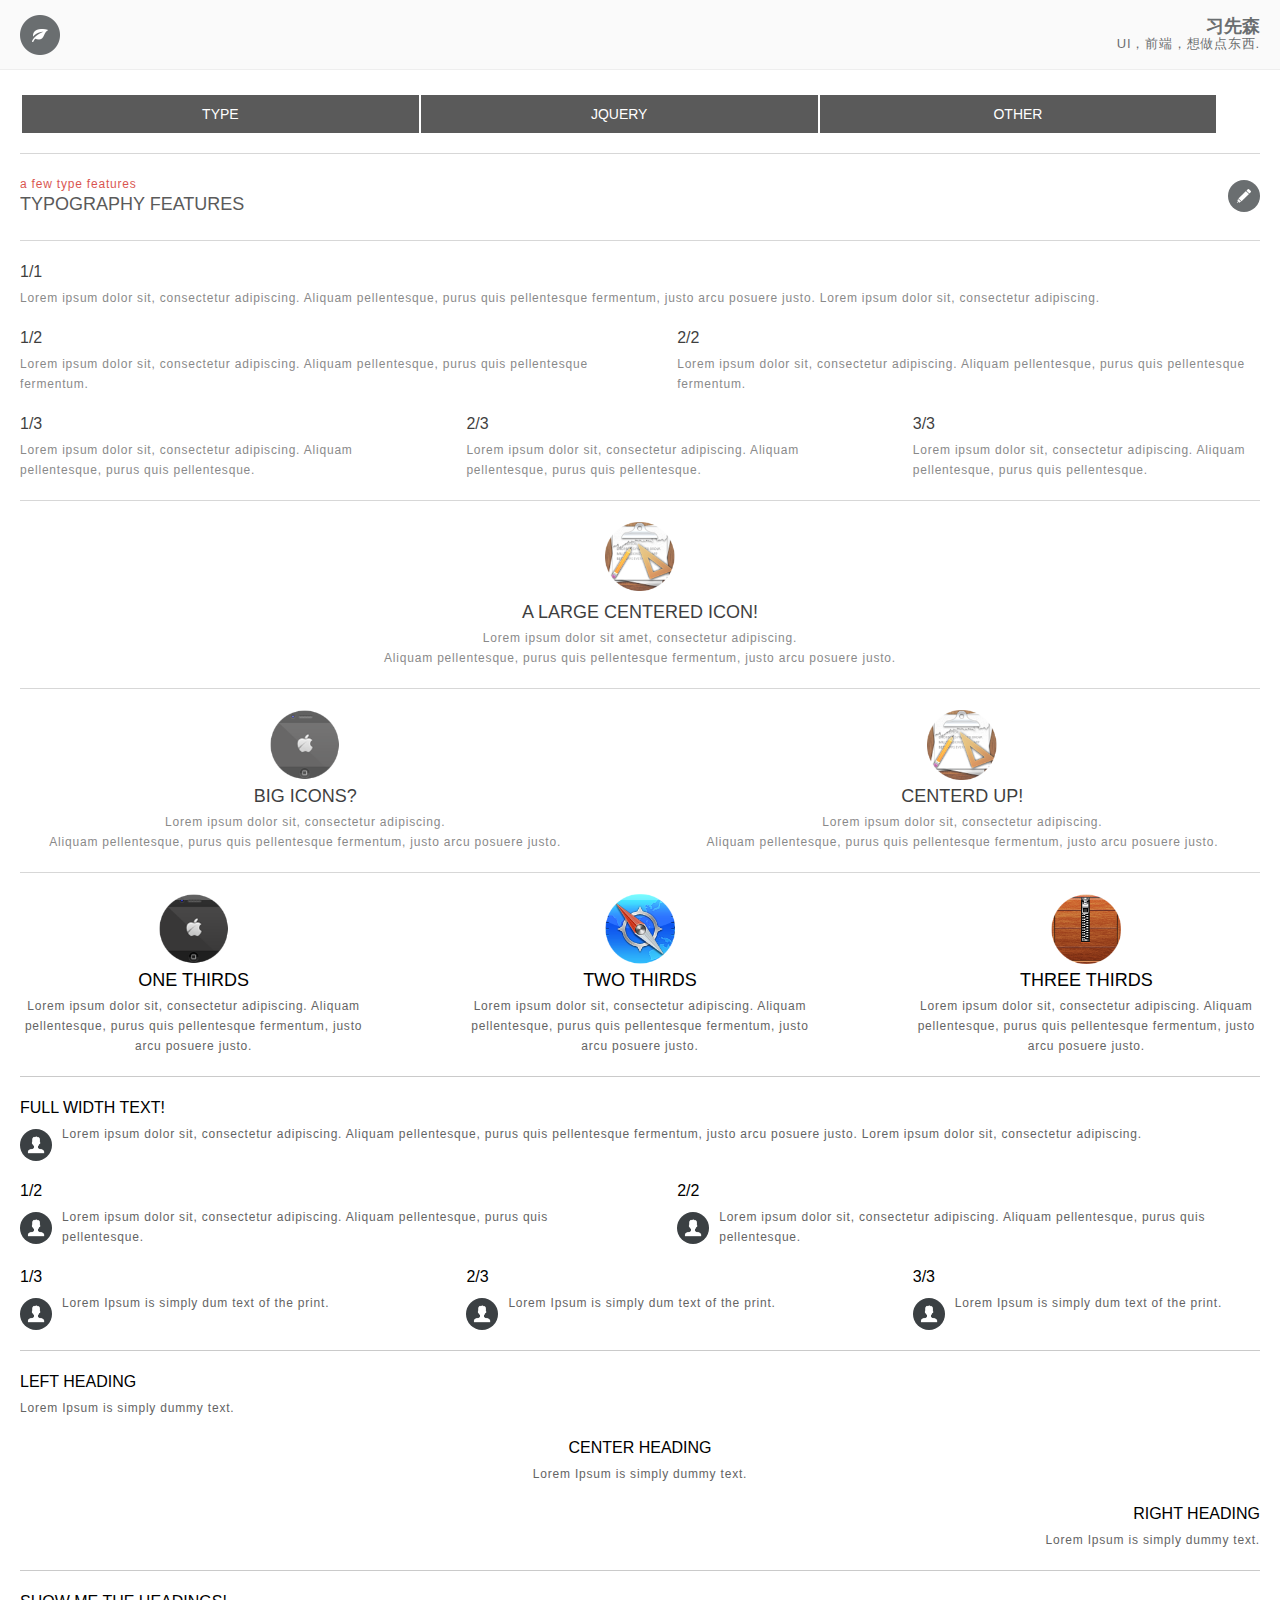
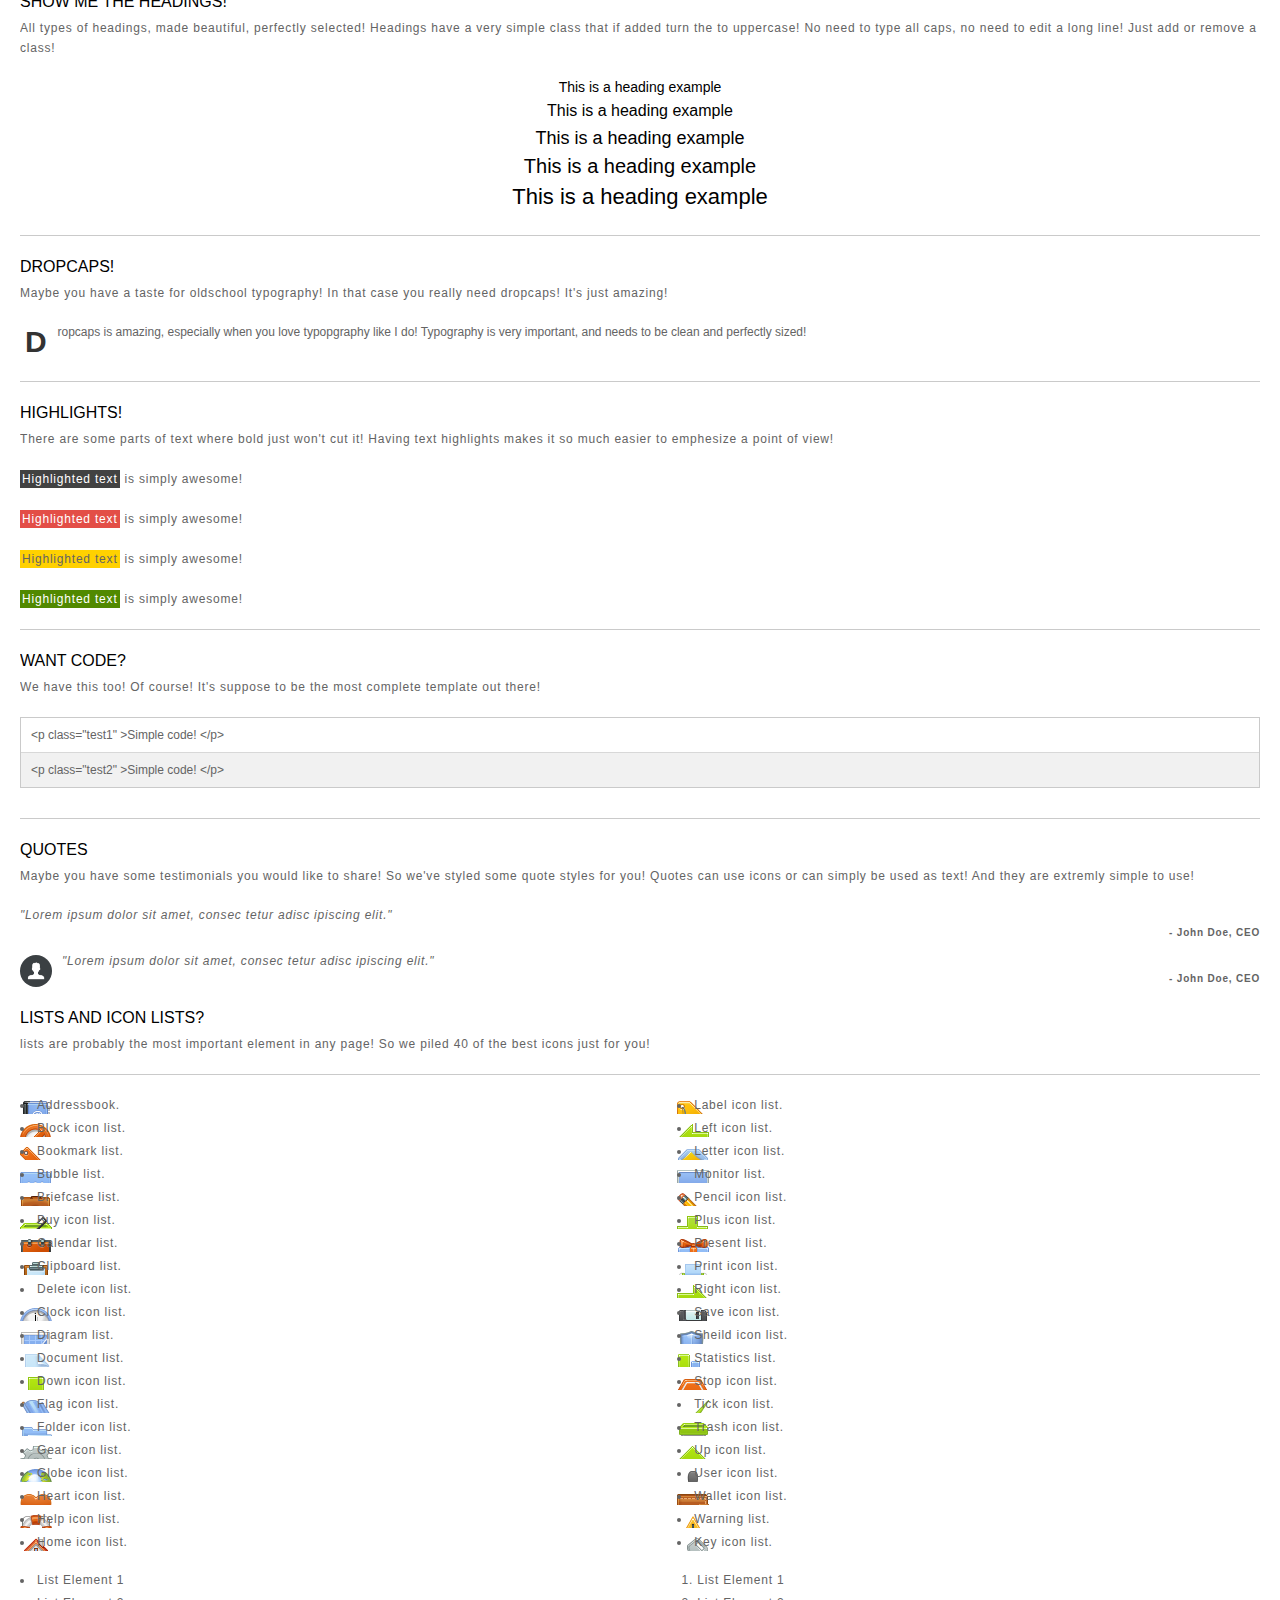
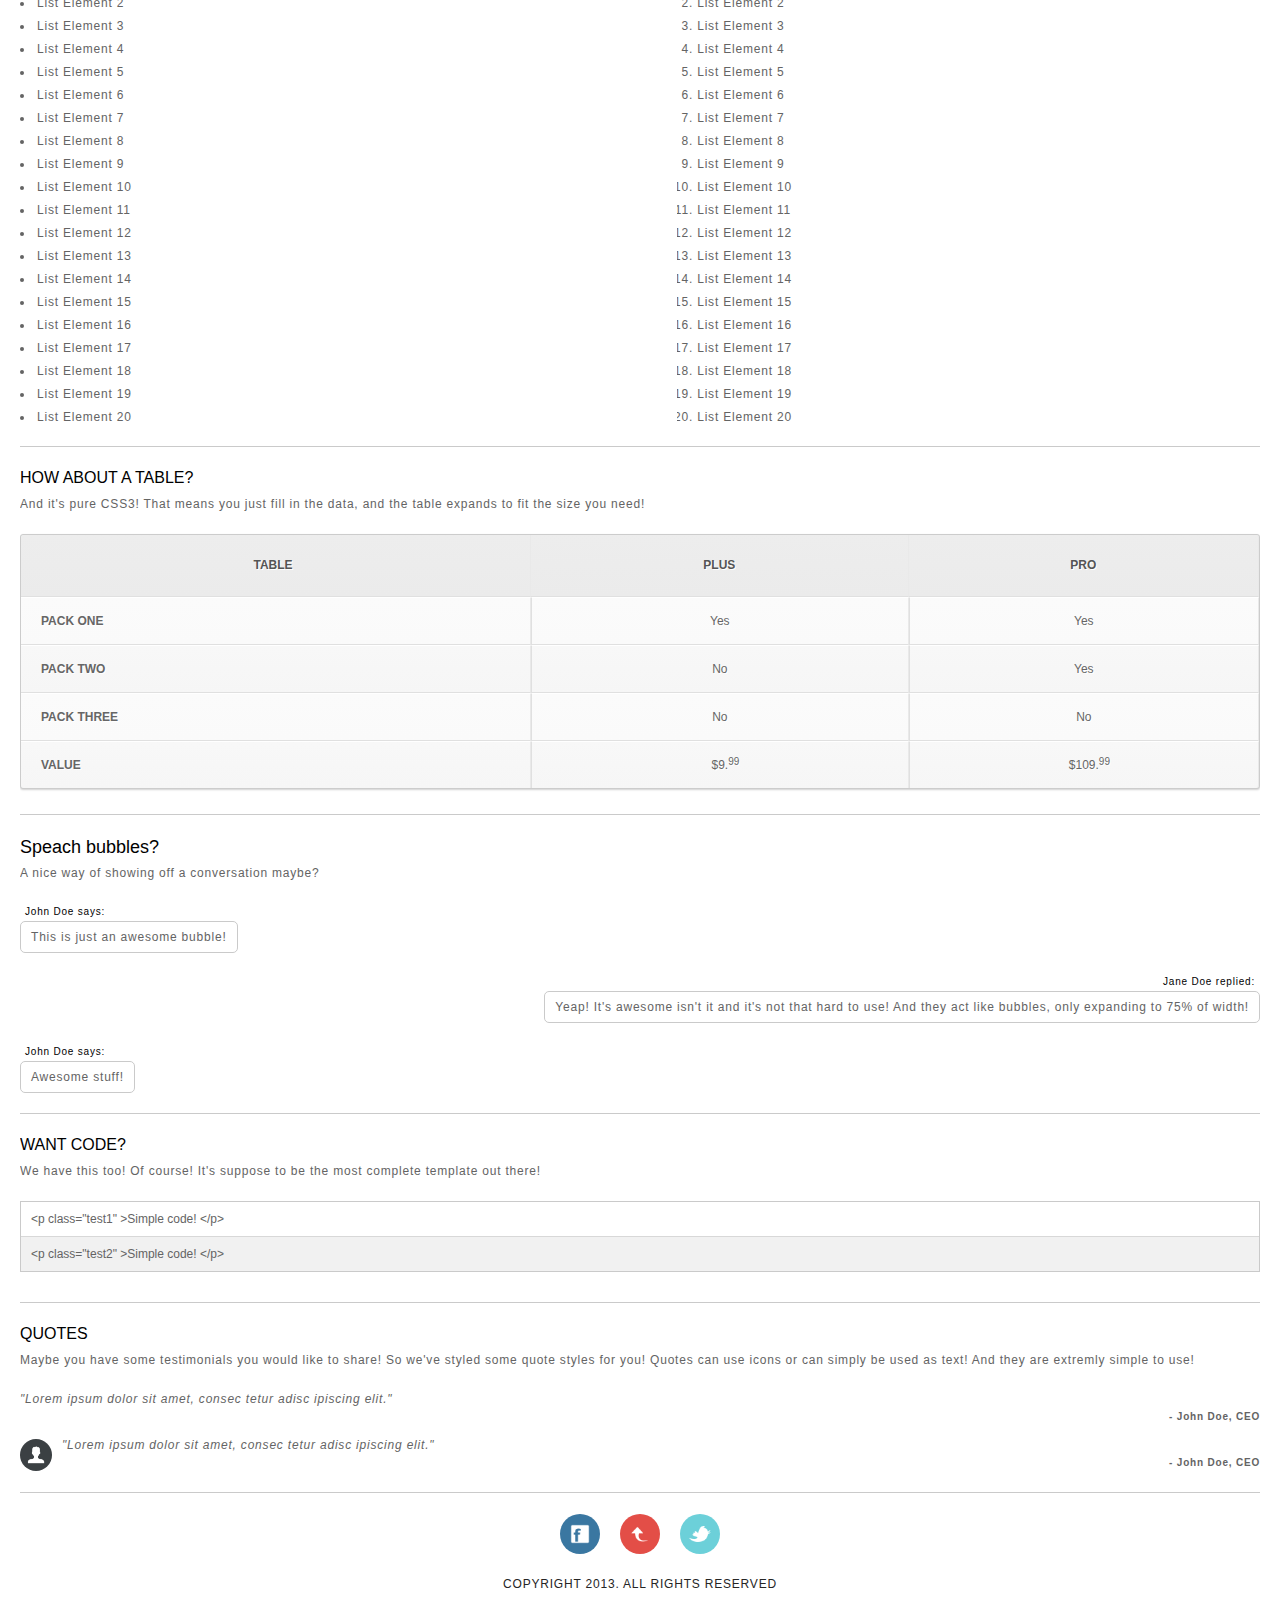
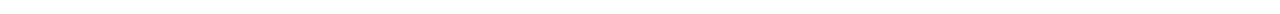
==== commit 17c4158d: "修改" ====
--- a/about.html
+++ b/about.html
@@ -14,7 +14,7 @@
 <link rel="apple-touch-startup-image" sizes="640x1096" href="images/splash/splash-screen_403x.png" />
 
 <!-- Page Title -->
-<title>��Epsilon Elements������html5��Ӧʽ�ֻ�wap��վģ�����ع�������-pppf.taobao.com�����Ѽ�������ѧϰ</title>
+<title>WizardShato!</title>
 
 <!-- Stylesheet Load -->
 <link href="styles/style.css"				rel="stylesheet" type="text/css">
@@ -54,8 +54,8 @@
 <div class="header">
     <a class="logo-home" href="index.html"><img src="images/logob.png" alt="img" width="40"></a>
     <div class="header-text">
-        <strong>FLATY</strong>
-        <em>flat and gorgeous</em>
+        <strong>习先森</strong>
+        <em>UI，前端，想做点东西.</em>
     </div>
 </div>
 <div class="header-clear"></div>
